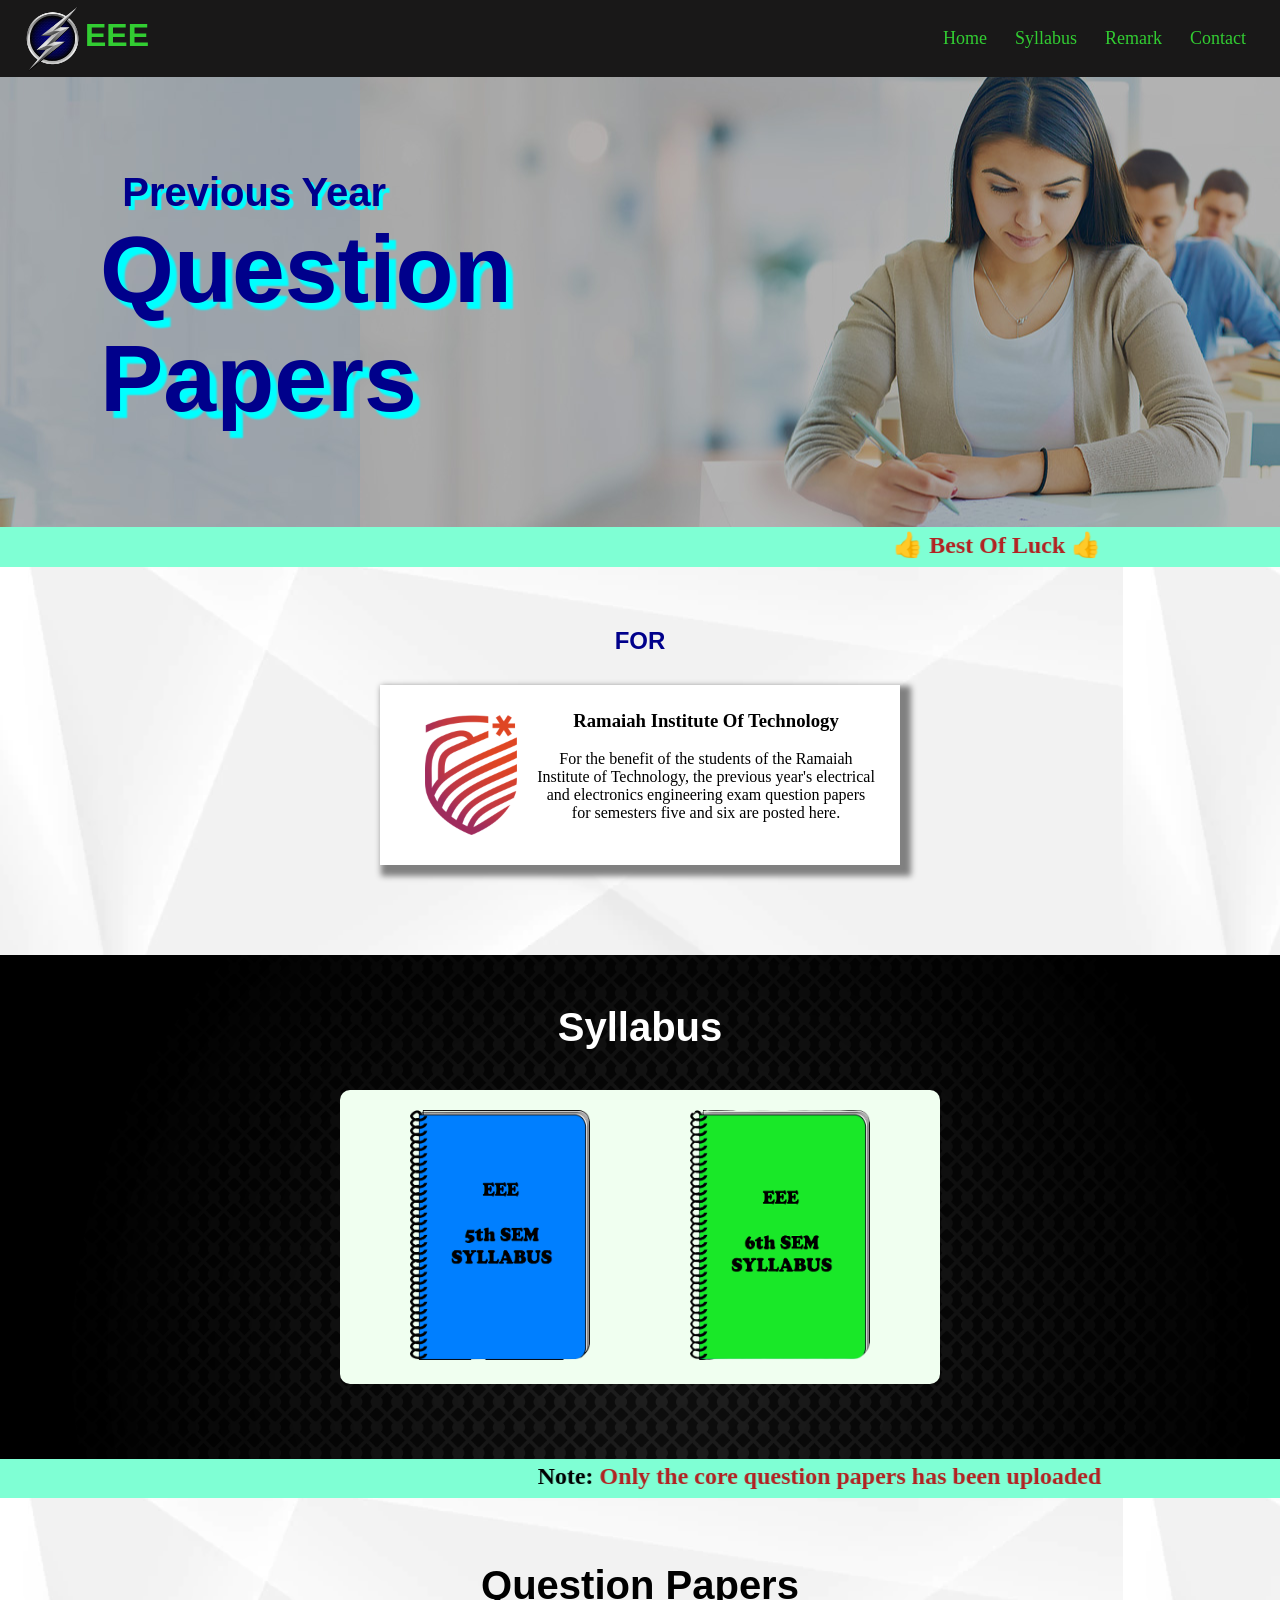
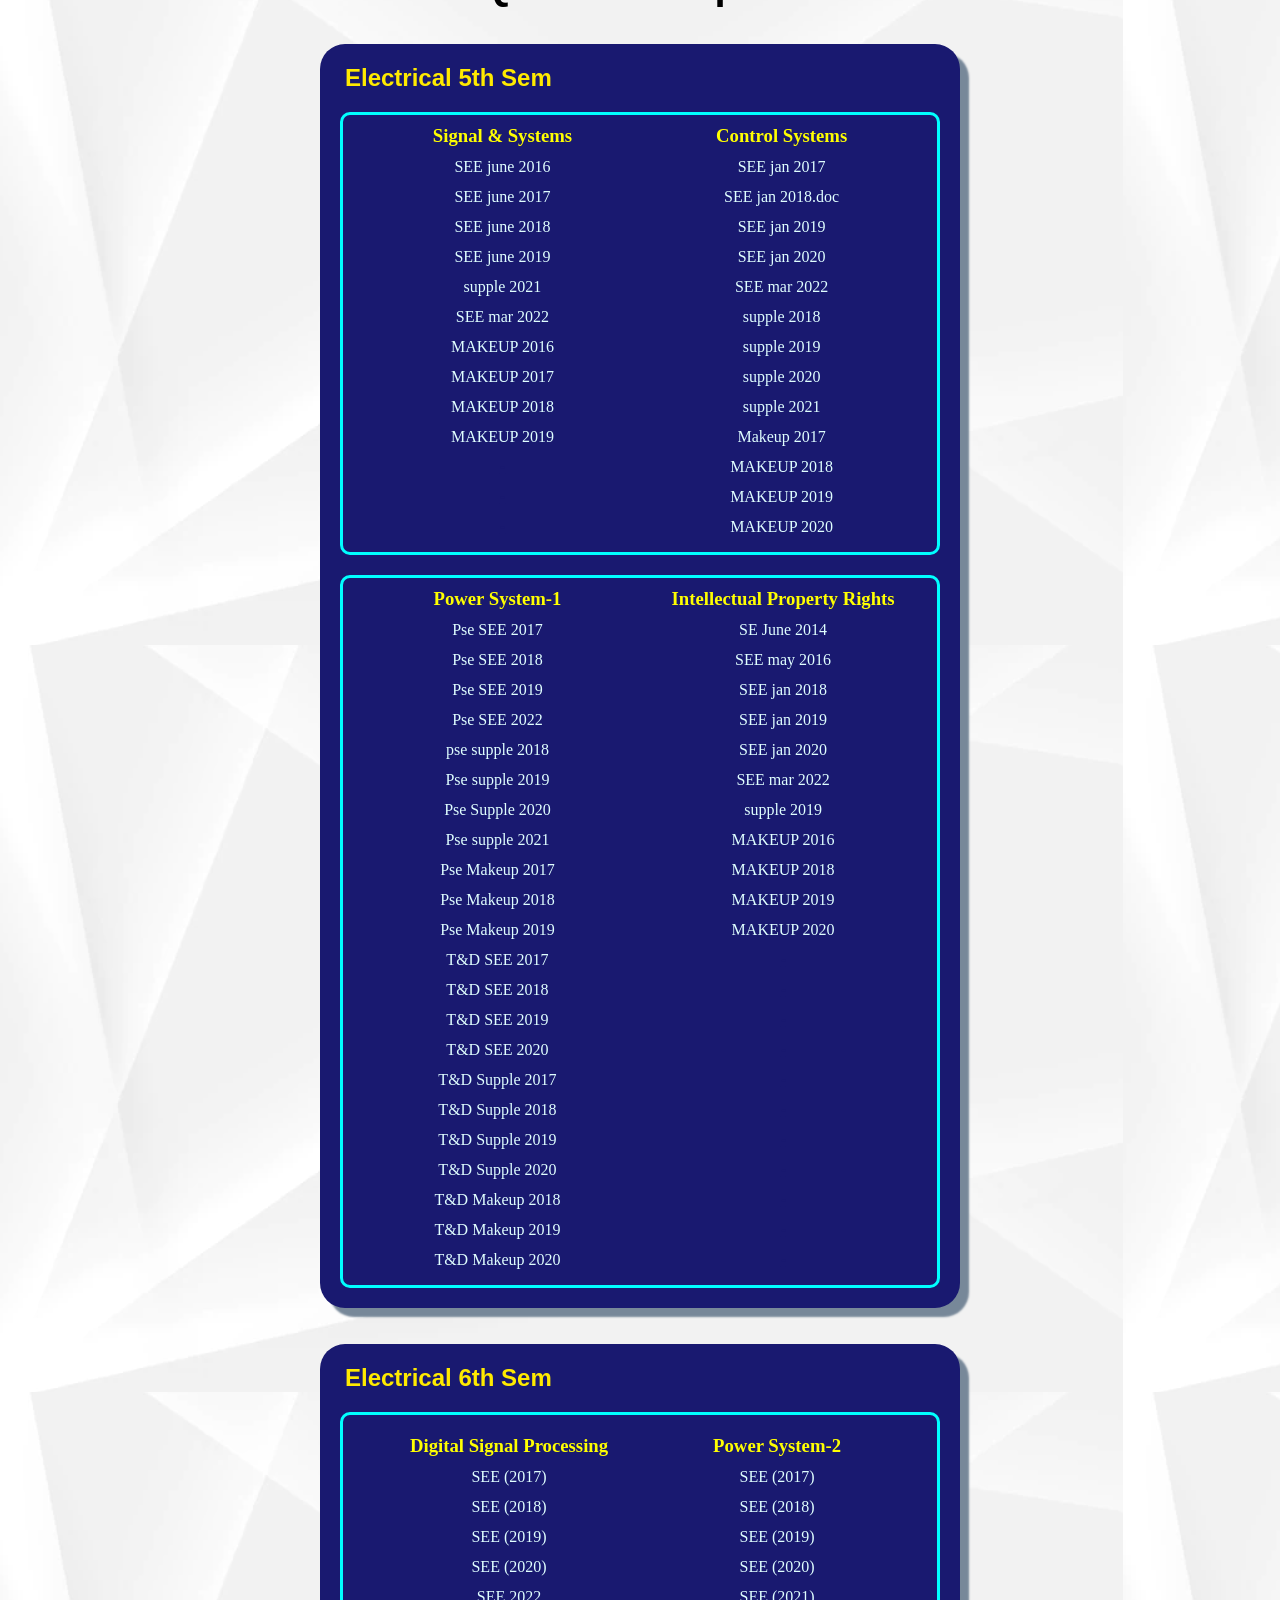
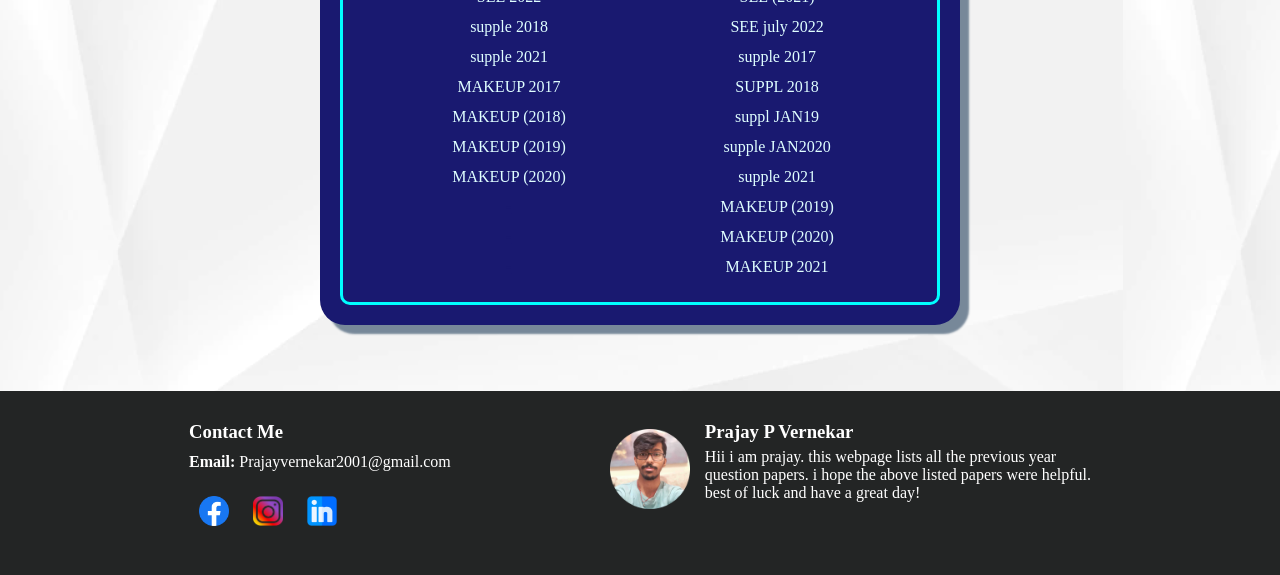
==== index.html @ fcf271e7 "new one" ====
<!DOCTYPE html>
<html lang="en">
<head>
    <meta charset="UTF-8">
    <meta http-equiv="X-UA-Compatible" content="IE=edge">
    <meta name="viewport" content="width=device-width, initial-scale=1.0">
    <title>Previous Year Question Paper</title>
    <link rel="stylesheet" href="CSS project_1\project_1.css">
    <link rel="stylesheet" media="screen and (max-width: 550px)" href="CSS project_1\phone.css">
    <link rel="shortcut icon" href="project_1(icon).png" type="image/x-icon">
</head>
<body>
    <header id="Home" class="header">
        <div class="logo-name">
            <img src="photos\The_flash_logo.png" alt="web logo" class="logo">
            <h1>EEE</h1>
        </div>

        <div class="navbar">
        <a href="#Home">Home</a>
        <a href="#syllabus">Syllabus</a>
        <a target="_blank" href="remark.html">Remark</a>
        <a href="#contact">Contact</a>
        </div>
    </header>

    <div style="background: url('photos/BG img.jpg'); background-position:360px;" class="top">
        <div class="box">
            <h2>&nbsp;&nbsp;Previous Year</h2>
            <h1>Question Papers</h1>
        </div>

    </div>

    <div class="ani-box">
        <marquee behavior="alternate">
            <h3>👍 Best Of Luck 👍</h3>
        </marquee>
    </div>
    <div style="background: url('photos/cardback.PNG')" class="box-four">
            <h2>FOR</h2>
            <div class="card">
                <img class="ramaiah-logo" src="photos\Ramaiah_Institutions_Logo.png" alt="ramaiah logo">
                <div>
                    <h3>Ramaiah Institute Of Technology</h3><br>
                    <p>For the benefit of the students of the Ramaiah Institute of Technology, the previous year's
                    electrical and electronics engineering exam question papers for semesters five and six are posted here.</p>
                </div>
            </div>
    </div>

    <div style="background: url('photos/6.jpg'); background-size: cover; " class="five-box">
        <h2 id="syllabus">Syllabus</h2>

        <div class="syllabus-block">
            <a href="question papers\5th sem syllabus.pdf"><img class="book" src="photos\book1.png" alt="5th sem syllabus"></a>
            <a href="question papers\6th sem syllabus.pdf"><img class="book" src="photos\book3.png" alt="6th sem syllabus"></a>
        </div>
    </div>
    <div class="ani-box1">
        <marquee behavior="alternate">
            <h3><span>Note:</span> Only the core question papers has been uploaded</h3>
        </marquee>
    </div>

    <div style="background: url('photos/cardback.PNG')" class="six-box">
        <h2>Question Papers</h2>

        <div class="fifth-sem">
            <h3 class="fifthsem-heading">Electrical 5th Sem</h3>
            <div id="SandC" class="signalandcontrol">
                <div class="subject">
                    <h3 class="subname">Signal & Systems</h3>
                    <a class="use" href="question papers\SS\SEE june 2016.doc">SEE june 2016</a>
                    <a class="use" href="question papers\SS\SEE june 2017.doc">SEE june 2017</a>
                    <a class="use" href="question papers\SS\SEE june 2018.doc">SEE june 2018</a>
                    <a class="use" href="question papers\SS\SEE june 2019.doc">SEE june 2019</a>
                    <a class="use" href="question papers\SS\supple oct 2021.doc">supple 2021</a>
                    <a class="use" href="question papers\SS\SEE mar 2022.pdf">SEE mar 2022</a>
                    <a class="use" href="question papers\SS\MAKEUP july 2016.doc">MAKEUP 2016</a>
                    <a class="use" href="question papers\SS\MAKEUP june 2017.doc">MAKEUP 2017</a>
                    <a class="use" href="question papers\SS\MAKEUP june 2018.doc">MAKEUP 2018</a>
                    <a class="use" href="question papers\SS\MAKEUP july 2019.doc">MAKEUP 2019</a>
                    <a class="waste" href="#">-</a>
                    <a class="waste" href="#">-</a>
                    <a class="waste" href="#">-</a>

                </div>
                <div class="subject">
                    <h3 class="subname">Control Systems</h3>
                    <a class="use" href="question papers\CONTROL SYM\SEE jan 2017.doc">SEE jan 2017</a>
                    <a class="use" href="question papers\CONTROL SYM\SEE jan 2018.doc">SEE jan 2018.doc</a>
                    <a class="use" href="question papers\CONTROL SYM\SEE jan 2019.doc">SEE jan 2019</a>
                    <a class="use" href="question papers\CONTROL SYM\SEE jan 2020.doc">SEE jan 2020</a>
                    <a class="use" href="question papers\CONTROL SYM\SEE mar 2022.pdf">SEE mar 2022</a>
                    <a class="use" href="question papers\CONTROL SYM\supple aug 2018.doc">supple 2018</a>
                    <a class="use" href="question papers\CONTROL SYM\supple aug 2019.doc">supple 2019</a>
                    <a class="use" href="question papers\CONTROL SYM\supple oct 2020.doc">supple 2020</a>
                    <a class="use" href="question papers\CONTROL SYM\supple oct 2021.doc">supple 2021</a>
                    <a class="use" href="question papers\CONTROL SYM\MAKEUP mar 2017.doc">Makeup 2017</a>
                    <a class="use" href="question papers\CONTROL SYM\MAKEUP feb 2018.doc">MAKEUP 2018</a>
                    <a class="use" href="question papers\CONTROL SYM\MAKEUP feb 2019.doc">MAKEUP 2019</a>
                    <a class="use" href="question papers\CONTROL SYM\MAKEUP feb 2020.doc">MAKEUP 2020</a>

                </div>
            </div>

            <div class="powerandipr">
                <div class="subject1">
                    <h3 class="subname">Power System-1</h3>
                    <a class="use" href="question papers\POWER SYSTEM\Pse SEE 2017.doc">Pse SEE 2017</a>
                    <a class="use" href="question papers\POWER SYSTEM\Pse SEE 2018.doc">Pse SEE 2018</a>
                    <a class="use" href="question papers\POWER SYSTEM\Pse SEE 2019.doc">Pse SEE 2019</a>
                    <a class="use" href="question papers\POWER SYSTEM\SEE mar 2022.pdf">Pse SEE 2022</a>
                    <a class="use" href="question papers\POWER SYSTEM\pse supple 2018.doc">pse supple 2018</a>
                    <a class="use" href="question papers\POWER SYSTEM\Pse supple 2019.doc">Pse supple 2019</a>
                    <a class="use" href="question papers\POWER SYSTEM\Pse Supple 2020.doc">Pse Supple 2020</a>
                    <a class="use" href="question papers\POWER SYSTEM\Pse supple 2021.doc">Pse supple 2021</a>
                    <a class="use" href="question papers\POWER SYSTEM\Pse MAKEUP 2017.doc">Pse Makeup 2017</a>
                    <a class="use" href="question papers\POWER SYSTEM\Pse MAKEUP 2018.doc">Pse Makeup 2018</a>
                    <a class="use" href="question papers\POWER SYSTEM\Pse MAKEUP 2019.doc">Pse Makeup 2019</a>
                    <a class="use" href="question papers\POWER SYSTEM\T&D SEE 2017.doc">T&D SEE 2017</a>
                    <a class="use" href="question papers\POWER SYSTEM\T&D SEE 2018.doc">T&D SEE 2018</a>
                    <a class="use" href="question papers\POWER SYSTEM\T&D SEE 2019.doc">T&D SEE 2019</a>
                    <a class="use" href="question papers\POWER SYSTEM\T&D SEE 2020.doc">T&D SEE 2020</a>
                    <a class="use" href="question papers\POWER SYSTEM\T&D Supple 2017.doc">T&D Supple 2017</a>
                    <a class="use" href="question papers\POWER SYSTEM\T&D Supple 2018.doc">T&D Supple 2018</a>
                    <a class="use" href="question papers\POWER SYSTEM\T&D Supple 2019.doc">T&D Supple 2019</a>
                    <a class="use" href="question papers\POWER SYSTEM\T&D Supple 2020.doc">T&D Supple 2020</a>
                    <a class="use" href="question papers\POWER SYSTEM\T&D MAKEUP 2018.doc">T&D Makeup 2018</a>
                    <a class="use" href="question papers\POWER SYSTEM\T&D MAKEUP 2019.doc">T&D Makeup 2019</a>
                    <a class="use" href="question papers\POWER SYSTEM\T&D MAKEUP 2020.doc">T&D Makeup 2020</a>
                </div>
                <div class="subject2">
                    <h3 class="subname">Intellectual Property Rights</h3>
                    <a class="use" href="question papers\IPR\SE June 2014.pdf">SE June 2014</a>
                    <a class="use" href="question papers\IPR\SEE may 2016.doc">SEE may 2016</a>
                    <a class="use" href="question papers\IPR\SEE jan 2018.doc">SEE jan 2018</a>
                    <a class="use" href="question papers\IPR\SEE jan 2019.doc">SEE jan 2019</a>
                    <a class="use" href="question papers\IPR\SEE jan 2020.doc">SEE jan 2020</a>
                    <a class="use" href="question papers\IPR\SEE mar 2022.pdf">SEE mar 2022</a>
                    <a class="use" href="question papers\IPR\supple july 2019.doc">supple 2019</a>
                    <a class="use" href="question papers\IPR\MAKEUP jun 2016.doc">MAKEUP 2016</a>
                    <a class="use" href="question papers\IPR\MAKEUP feb 2018.doc">MAKEUP 2018</a>
                    <a class="use" href="question papers\IPR\MAKEUP feb 2019.doc">MAKEUP 2019</a>
                    <a class="use" href="question papers\IPR\MAKEUP feb 2020.doc">MAKEUP 2020</a>
                    <a class="waste" href="">-</a>
                    <a class="waste" href="">-</a>
                    <a class="waste" href="">-</a>
                    <a class="waste" href="">-</a>
                    <a class="waste" href="">-</a>
                    <a class="waste" href="">-</a>
                    <a class="waste" href="">-</a>
                    <a class="waste" href="">-</a>
                    <a class="waste" href="">-</a>
                    <a class="waste" href="">-</a>
                    <a class="waste" href="">-</a>
                </div>
            </div>

        </div>

        <div class="sixth-sem">
            <h3 class="sixthsem-heading">Electrical 6th Sem</h3>
            <div class="dspandpse">
                <div class="subject4">
                    <h3 class="subname">Digital Signal Processing</h3>
                    <a class="use" href="question papers\dsp\SEE (2017).doc">SEE (2017)</a>
                    <a class="use" href="question papers\dsp\SEE (2018).doc">SEE (2018)</a>
                    <a class="use" href="question papers\dsp\SEE (2019).doc">SEE (2019)</a>
                    <a class="use" href="question papers\dsp\SEE (2020).doc">SEE (2020)</a>
                    <a class="use" href="question papers\dsp\SEE july 2022.pdf">SEE 2022</a>
                    <a class="use" href="question papers\dsp\SUPLLE 2018.doc">supple 2018</a>
                    <a class="use" href="question papers\dsp\supple 2021.doc">supple 2021</a>
                    <a class="use" href="question papers\dsp\MAKEUP 2017.doc">MAKEUP 2017</a>
                    <a class="use" href="question papers\dsp\MAKEUP (2018).doc">MAKEUP (2018)</a>
                    <a class="use" href="question papers\dsp\MAKEUP (2019).doc">MAKEUP (2019)</a>
                    <a class="use" href="question papers\dsp\MAKEUP (2020).doc">MAKEUP (2020)</a>
                    <a class="waste" href="">-</a>
                    <a class="waste" href="">-</a>
                    <a class="waste" href="">-</a>


                </div>
                <div class="subject5">
                    <h3 class="subname">Power System-2</h3>
                    <a class="use" href="question papers\pse 2\SEE (2017).doc">SEE (2017)</a>
                    <a class="use" href="question papers\pse 2\SEE (2018).doc">SEE (2018)</a>
                    <a class="use" href="question papers\pse 2\SEE (2019).doc">SEE (2019)</a>
                    <a class="use" href="question papers\pse 2\SEE (2020).doc">SEE (2020)</a>
                    <a class="use" href="question papers\pse 2\SEE (2021).doc">SEE (2021)</a>
                    <a class="use" href="question papers\pse 2\SEE july 2022.pdf">SEE july 2022</a>
                    <a class="use" href="question papers\pse 2\supple 2017.doc">supple 2017</a>
                    <a class="use" href="question papers\pse 2\SUPPL 2018.doc">SUPPL 2018</a>
                    <a class="use" href="question papers\pse 2\suppl JAN19.doc">suppl JAN19</a>
                    <a class="use" href="question papers\pse 2\supple  JAN2020.doc">supple JAN2020</a>
                    <a class="use" href="question papers\pse 2\supple 2021.doc">supple 2021</a>
                    <a class="use" href="question papers\pse 2\MAKEUP (2019).doc">MAKEUP (2019)</a>
                    <a class="use" href="question papers\pse 2\MAKEUP (2020).doc">MAKEUP (2020)</a>
                    <a class="use" href="question papers\pse 2\MAKEUP 2021.doc">MAKEUP 2021</a>
                </div>
            </div>

        </div>
    </div>
    <footer class="footer">

        <div class="contactblock">
            <h3 id="contact">Contact Me</h3>
            <p><strong>Email:</strong> Prajayvernekar2001@gmail.com</p>
            <p>
                <a target="_blank" href="https://www.facebook.com/prajay.vernekar.73"><img class="logo1" src="photos\facebook-logo-2019.png" alt="facebook"></a>
                <a target="_blank" href="https://www.instagram.com/prajay_2001/"><img class="logo1" src="photos\instagram_logo.png" alt="instagram"></a>
                <a target="_blank" href="https://www.linkedin.com/in/prajay-vernekar-a42255227/"><img class="logo1" src="photos\Linkedin logo.png" alt="Linkedin"></a>
            </p>
        </div>

        <div class="bioblock">
            <div id="bio1" class="bio">
                <img id="prajayimg" src="photos\prajay_img_1.png" alt="prajay's image">
                <div id="small-small">
                    <h3 id="name">Prajay P Vernekar</h3>
                    <p>Hii i am prajay. this webpage lists all the previous year <br> question papers.
                        i hope the above listed papers were helpful. <br> best of luck and have a great day!</p>
                </div>
                
            </div>
        </div>
    </footer>
</body>
</html>
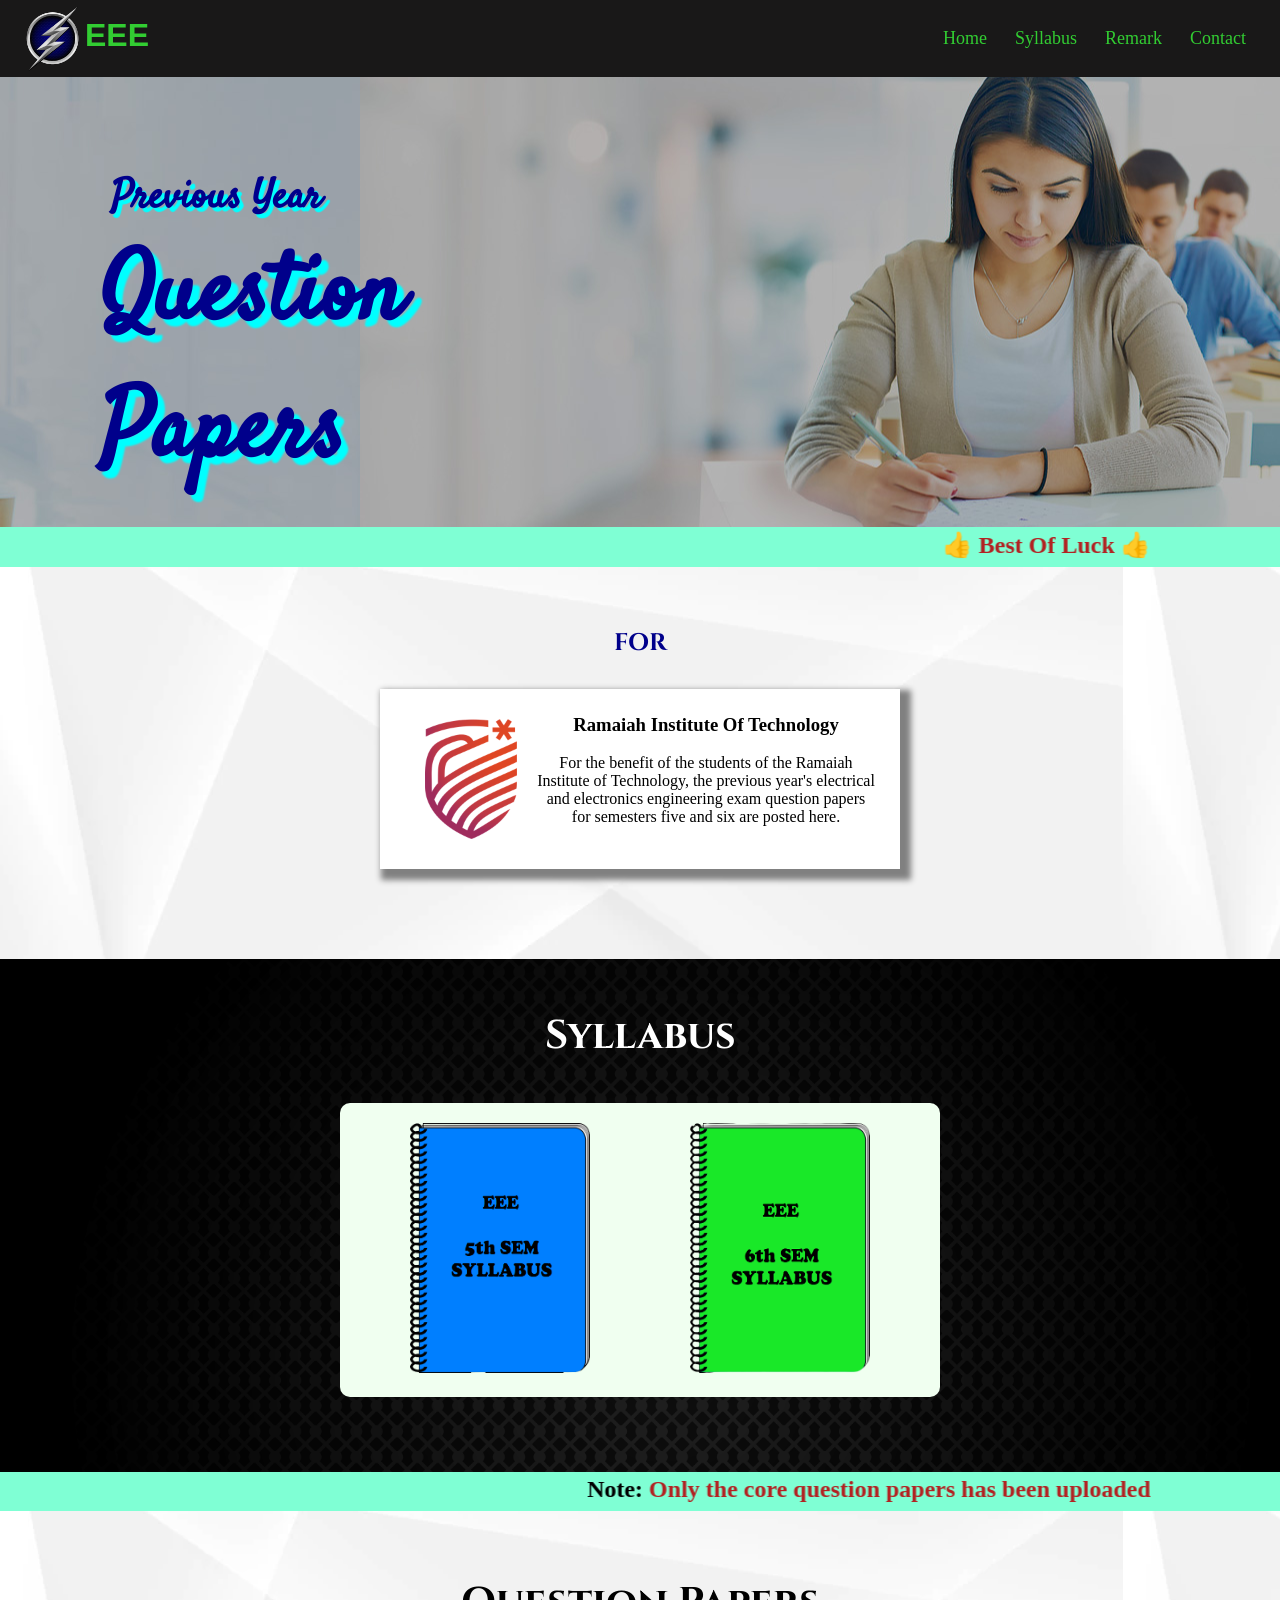
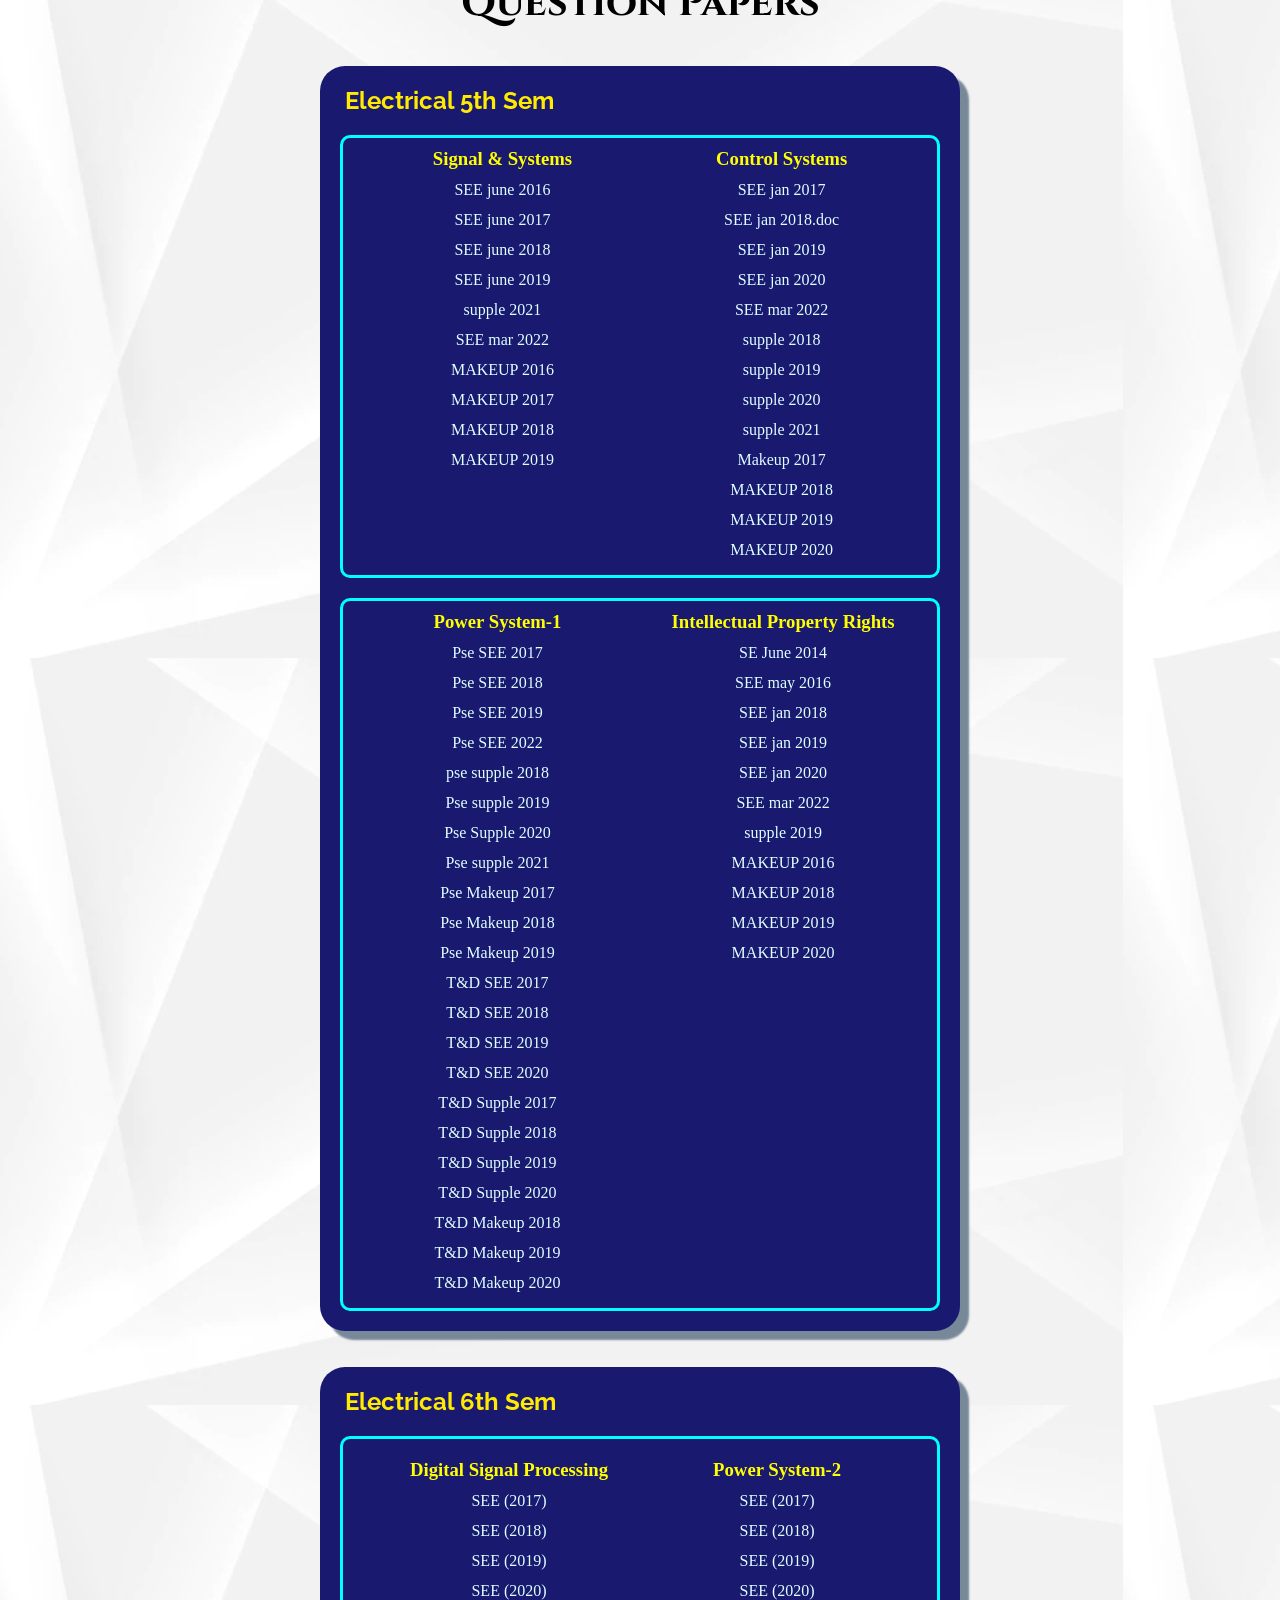
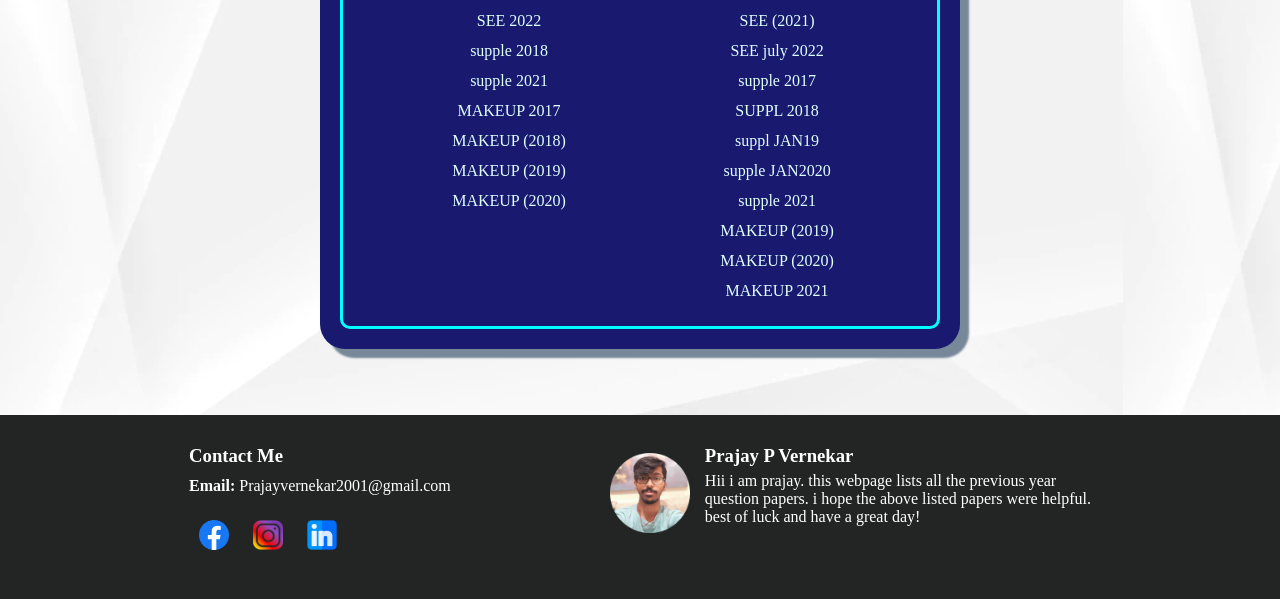
==== commit 92c307c7: "done" ====
--- a/index.html
+++ b/index.html
@@ -6,8 +6,9 @@
     <meta name="viewport" content="width=device-width, initial-scale=1.0">
     <title>Previous Year Question Paper</title>
     <link rel="stylesheet" href="CSS project_1\project_1.css">
-    <link rel="stylesheet" media="screen and (max-width: 550px)" href="CSS project_1\phone.css">
+    <link rel="stylesheet" media="screen and (max-width: 695px)" href="CSS project_1\phone.css">
     <link rel="shortcut icon" href="project_1(icon).png" type="image/x-icon">
+    <link href="https://fonts.googleapis.com/css2?family=Cinzel&family=Raleway:wght@300&family=Satisfy&display=swap" rel="stylesheet">
 </head>
 <body>
     <header id="Home" class="header">
@@ -26,7 +27,7 @@
 
     <div style="background: url('photos/BG img.jpg'); background-position:360px;" class="top">
         <div class="box">
-            <h2>&nbsp;&nbsp;Previous Year</h2>
+            <h2>&nbsp;Previous Year</h2>
             <h1>Question Papers</h1>
         </div>
 
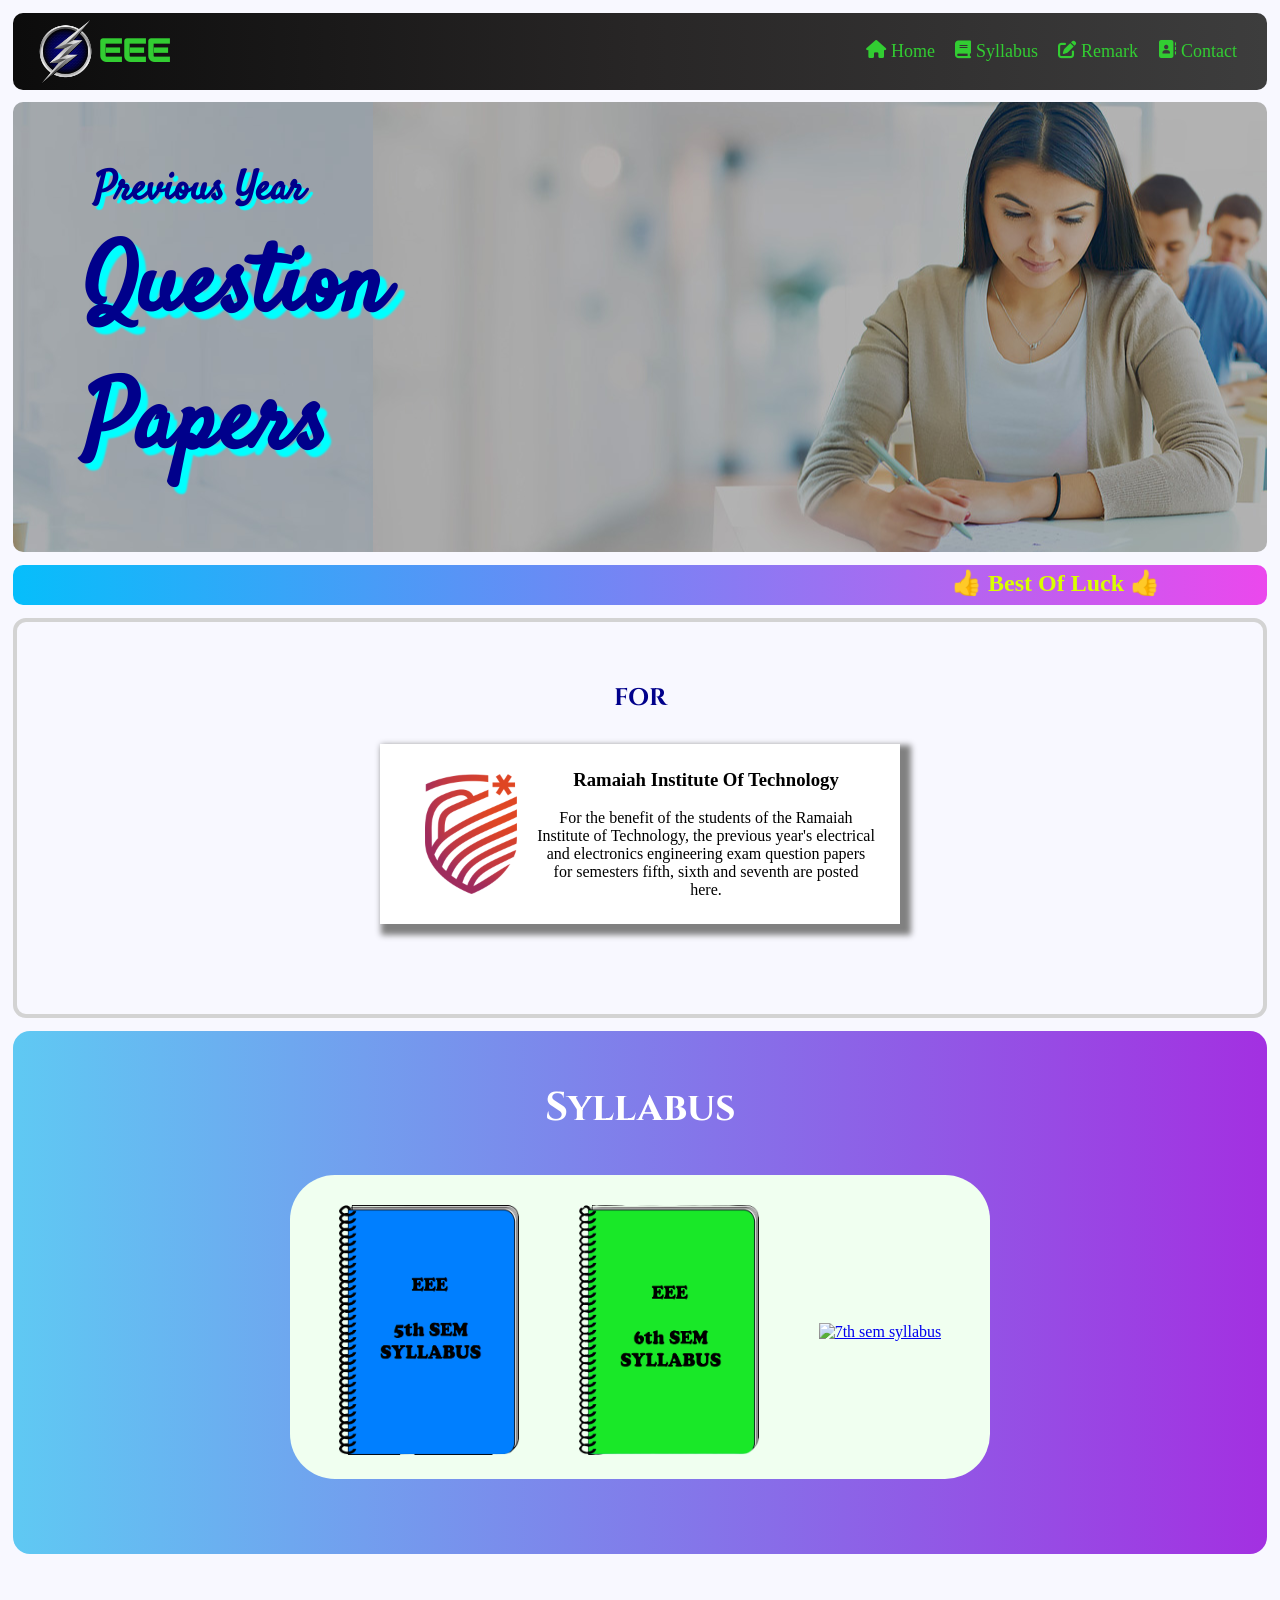
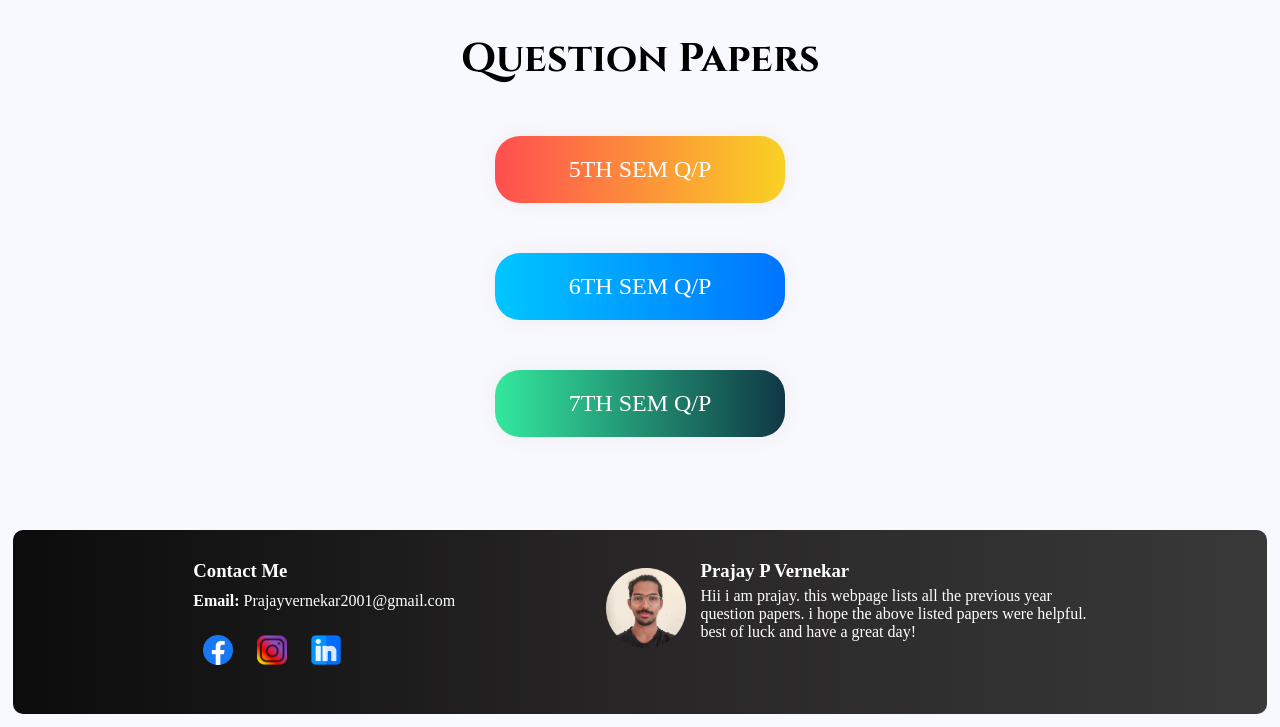
==== commit a2b8eb6f: "Update index.html" ====
--- a/index.html
+++ b/index.html
@@ -8,29 +8,43 @@
     <link rel="stylesheet" href="CSS project_1\project_1.css">
     <link rel="stylesheet" media="screen and (max-width: 695px)" href="CSS project_1\phone.css">
     <link rel="shortcut icon" href="project_1(icon).png" type="image/x-icon">
+    <link rel="stylesheet" href="https://cdnjs.cloudflare.com/ajax/libs/font-awesome/6.2.0/css/all.min.css" integrity="sha512-xh6O/CkQoPOWDdYTDqeRdPCVd1SpvCA9XXcUnZS2FmJNp1coAFzvtCN9BmamE+4aHK8yyUHUSCcJHgXloTyT2A==" crossorigin="anonymous" referrerpolicy="no-referrer" />
     <link href="https://fonts.googleapis.com/css2?family=Cinzel&family=Raleway:wght@300&family=Satisfy&display=swap" rel="stylesheet">
+    <link href="https://fonts.googleapis.com/css2?family=Audiowide&display=swap" rel="stylesheet">
 </head>
 <body>
-    <header id="Home" class="header">
-        <div class="logo-name">
+    <div class="header1">
+       <header id="Home" class="header">
+         <div class="logo-name">
             <img src="photos\The_flash_logo.png" alt="web logo" class="logo">
             <h1>EEE</h1>
-        </div>
-
-        <div class="navbar">
-        <a href="#Home">Home</a>
-        <a href="#syllabus">Syllabus</a>
-        <a target="_blank" href="remark.html">Remark</a>
-        <a href="#contact">Contact</a>
-        </div>
-    </header>
+         </div>
+
+         <div class="menu">
+           <b>☰</b>
+         </div>
+
+         <div class="navbar">
+          <a href="#Home"> <i class="fa-solid fa-house"></i> Home</a>
+          <a href="#syllabus"> <i class="fa-solid fa-book"></i> Syllabus</a>
+          <a target="_blank" href="remark.html"><i class="fa-solid fa-pen-to-square"></i> Remark</a>
+          <a href="#contact"><i class="fa-solid fa-address-book"></i> Contact</a>
+         </div>
+       </header>
+
+        <div id="dropdown" class="dropdown hide">
+            <a href="#Home"> <i class="fa-solid fa-house"></i> Home</a>
+            <a href="#syllabus"> <i class="fa-solid fa-book"></i> Syllabus</a>
+            <a target="_blank" href="remark.html"><i class="fa-solid fa-pen-to-square"></i> Remark</a>
+            <a href="#contact"><i class="fa-solid fa-address-book"></i> Contact</a>
+        </div>
+    </div>
 
     <div style="background: url('photos/BG img.jpg'); background-position:360px;" class="top">
         <div class="box">
             <h2>&nbsp;Previous Year</h2>
             <h1>Question Papers</h1>
         </div>
-
     </div>
 
     <div class="ani-box">
@@ -38,36 +52,37 @@
             <h3>👍 Best Of Luck 👍</h3>
         </marquee>
     </div>
-    <div style="background: url('photos/cardback.PNG')" class="box-four">
+    <div style="background: url('https://img.freepik.com/free-vector/white-abstract-wallpaper_23-2148830026.jpg?w=2000')" class="box-four">
             <h2>FOR</h2>
             <div class="card">
                 <img class="ramaiah-logo" src="photos\Ramaiah_Institutions_Logo.png" alt="ramaiah logo">
                 <div>
                     <h3>Ramaiah Institute Of Technology</h3><br>
                     <p>For the benefit of the students of the Ramaiah Institute of Technology, the previous year's
-                    electrical and electronics engineering exam question papers for semesters five and six are posted here.</p>
-                </div>
-            </div>
-    </div>
-
-    <div style="background: url('photos/6.jpg'); background-size: cover; " class="five-box">
+                       electrical and electronics engineering exam question papers for semesters fifth, sixth and seventh are posted here.</p>
+                </div>
+            </div>
+    </div>
+
+    <div  class="five-box">
         <h2 id="syllabus">Syllabus</h2>
 
         <div class="syllabus-block">
             <a href="question papers\5th sem syllabus.pdf"><img class="book" src="photos\book1.png" alt="5th sem syllabus"></a>
             <a href="question papers\6th sem syllabus.pdf"><img class="book" src="photos\book3.png" alt="6th sem syllabus"></a>
-        </div>
-    </div>
-    <div class="ani-box1">
-        <marquee behavior="alternate">
-            <h3><span>Note:</span> Only the core question papers has been uploaded</h3>
-        </marquee>
-    </div>
-
-    <div style="background: url('photos/cardback.PNG')" class="six-box">
+            <a href="question papers\7th sem syllabus.pdf"><img class="book" src="photos\book 4.png" alt="7th sem syllabus"></a>
+        </div>
+    </div>
+    
+
+    <div style="background: url('https://media.istockphoto.com/vectors/faded-gray-or-white-grey-coloured-grunge-textured-horizontal-vector-vector-id1367786603?b=1&k=20&m=1367786603&s=170667a&w=0&h=tYJaDx_Y_gT_Tf35gf3Ped9LgO4_iHMWuILoeoW0rMs=')" class="six-box">
         <h2>Question Papers</h2>
 
-        <div class="fifth-sem">
+        <div class="button1">
+            5th sem Q/P
+        </div>
+
+        <div class="fifth-sem work">
             <h3 class="fifthsem-heading">Electrical 5th Sem</h3>
             <div id="SandC" class="signalandcontrol">
                 <div class="subject">
@@ -82,10 +97,9 @@
                     <a class="use" href="question papers\SS\MAKEUP june 2017.doc">MAKEUP 2017</a>
                     <a class="use" href="question papers\SS\MAKEUP june 2018.doc">MAKEUP 2018</a>
                     <a class="use" href="question papers\SS\MAKEUP july 2019.doc">MAKEUP 2019</a>
-                    <a class="waste" href="#">-</a>
-                    <a class="waste" href="#">-</a>
-                    <a class="waste" href="#">-</a>
-
+                    <p class="waste" >.</p>
+                    <p class="waste" >.</p>
+                    <p class="waste" >.</p>
                 </div>
                 <div class="subject">
                     <h3 class="subname">Control Systems</h3>
@@ -145,23 +159,27 @@
                     <a class="use" href="question papers\IPR\MAKEUP feb 2018.doc">MAKEUP 2018</a>
                     <a class="use" href="question papers\IPR\MAKEUP feb 2019.doc">MAKEUP 2019</a>
                     <a class="use" href="question papers\IPR\MAKEUP feb 2020.doc">MAKEUP 2020</a>
-                    <a class="waste" href="">-</a>
-                    <a class="waste" href="">-</a>
-                    <a class="waste" href="">-</a>
-                    <a class="waste" href="">-</a>
-                    <a class="waste" href="">-</a>
-                    <a class="waste" href="">-</a>
-                    <a class="waste" href="">-</a>
-                    <a class="waste" href="">-</a>
-                    <a class="waste" href="">-</a>
-                    <a class="waste" href="">-</a>
-                    <a class="waste" href="">-</a>
-                </div>
-            </div>
-
-        </div>
-
-        <div class="sixth-sem">
+                    <p class="waste1" >.</p>
+                    <p class="waste1" >.</p>
+                    <p class="waste1" >.</p>
+                    <p class="waste1" >.</p>
+                    <p class="waste1" >.</p>
+                    <p class="waste1" >.</p>
+                    <p class="waste1" >.</p>
+                    <p class="waste1" >.</p>
+                    <p class="waste1" >.</p>
+                    <p class="waste1" >.</p>
+                    <p class="waste1" >.</p>
+                </div>
+            </div>
+
+        </div>
+
+        <div class="button2">
+            6th sem Q/P
+        </div>
+
+        <div class="sixth-sem work1">
             <h3 class="sixthsem-heading">Electrical 6th Sem</h3>
             <div class="dspandpse">
                 <div class="subject4">
@@ -177,9 +195,9 @@
                     <a class="use" href="question papers\dsp\MAKEUP (2018).doc">MAKEUP (2018)</a>
                     <a class="use" href="question papers\dsp\MAKEUP (2019).doc">MAKEUP (2019)</a>
                     <a class="use" href="question papers\dsp\MAKEUP (2020).doc">MAKEUP (2020)</a>
-                    <a class="waste" href="">-</a>
-                    <a class="waste" href="">-</a>
-                    <a class="waste" href="">-</a>
+                    <p class="waste" >.</p>
+                    <p class="waste" >.</p>
+                    <p class="waste" >.</p>
 
 
                 </div>
@@ -203,6 +221,165 @@
             </div>
 
         </div>
+
+        <div class="button3">
+            7th sem Q/P
+        </div>
+
+        <div class="seventh-sem work2">
+            <h3 class="seventhsem-heading">Electrical 7th Sem</h3>
+            <div class="SWgearandHV">
+                <div class="subject6">
+                    <h3 class="subname">Switchgear & Protection</h3>
+                    <a class="use" href="question papers\switch gear\2017 SEE.doc">SEE (2017)</a>
+                    <a class="use" href="question papers\switch gear\SEE 2018.doc">SEE (2018)</a>
+                    <a class="use" href="question papers\switch gear\SEE 2019.doc">SEE (2019)</a>
+                    <a class="use" href="question papers\switch gear\SEE 2020.doc">SEE (2020)</a>
+                    <a class="use" href="question papers\switch gear\SEE 2021.doc">SEE (2021)</a>
+                    <a class="use" href="question papers\switch gear\SEE 2022.doc">SEE (2022)</a>
+                    <a class="use" href="question papers\switch gear\suppl 2018.doc">suppl 2018</a>
+                    <a class="use" href="question papers\switch gear\suppl 2019.doc">suppl 2019</a>
+                    <a class="use" href="question papers\switch gear\suppl 2020.doc">suppl 2020</a>
+                    <a class="use" href="question papers\switch gear\suppl 2021.doc">suppl 2021</a>
+                    <a class="use" href="question papers\switch gear\MAKEUP 2019.doc">Makeup 2019</a>
+                    <a class="use" href="question papers\switch gear\MAKEUP 2020.doc">Makeup 2020</a>
+                    <a class="use" href="question papers\switch gear\MAKEUP 2021.doc">Makeup 2021</a>
+                    <p class="waste" >.</p>
+                    <p class="waste" >.</p>
+                    <p class="waste" >.</p>
+                    <p class="waste" >.</p>
+
+
+                </div>
+                <div class="subject6">
+                    <h3 class="subname">High Voltage engineering</h3>
+                    <a class="use" href="question papers\high voltage\2016 SEE.doc">SEE (2016)</a>
+                    <a class="use" href="question papers\high voltage\SEE 2017.doc">SEE (2017)</a>
+                    <a class="use" href="question papers\high voltage\SEE 2019 ee43.doc">SEE (2019) ee43</a>
+                    <a class="use" href="question papers\high voltage\SEE 2019 ee73.doc">SEE (2019) ee73</a>
+                    <a class="use" href="question papers\high voltage\SEE 2020.doc">SEE (2020)</a>
+                    <a class="use" href="question papers\high voltage\SEE 2021.doc">SEE 2021</a>
+                    <a class="use" href="question papers\high voltage\SEE 2022.doc">SEE 2022</a>
+                    <a class="use" href="question papers\high voltage\supple 2017.doc">suppl 2017</a>
+                    <a class="use" href="question papers\high voltage\suppl 2018.doc">suppl 2018</a>
+                    <a class="use" href="question papers\high voltage\supple 2019.doc">supple 2019</a>
+                    <a class="use" href="question papers\high voltage\suppl 2020.doc">supple 2020</a>
+                    <a class="use" href="question papers\high voltage\suppl 2021.doc">suppl 2021</a>
+                    <a class="use" href="question papers\high voltage\2016 makeup.doc">MAKEUP 2016</a>
+                    <a class="use" href="question papers\high voltage\MAKEUP 2017.doc">MAKEUP 2017</a>
+                    <a class="use" href="question papers\high voltage\MAKEUP 2019.doc">MAKEUP 2019</a>
+                    <a class="use" href="question papers\high voltage\MAKEUP 2020.doc">MAKEUP 2020</a>
+                    <a class="use" href="question papers\high voltage\MAKEUP 2021.doc">MAKEUP 2021</a>
+                </div>
+            </div>
+            <div class="drivesandDIP">
+                <div class="subject7">
+                    <h3 class="subname">Electric Drives</h3>
+                    <a class="use" href="question papers\drives\Electrical Drives-EE706-SE JAN 2016.PDF">SEE (2016)</a>
+                    <a class="use" href="question papers\drives\SEE 2017.doc">SEE (2017)</a>
+                    <a class="use" href="question papers\drives\SEE 2018.doc">SEE (2018)</a>
+                    <a class="use" href="question papers\drives\SEE 2019.doc">SEE (2019)</a>
+                    <a class="use" href="question papers\drives\SEE 2020.doc">SEE 2020</a>
+                    <a class="use" href="question papers\drives\SEE 2021.doc">SEE 2021</a>
+                    <a class="use" href="question papers\drives\SEE 2022 eee11.doc">SEE 2022 eee11</a>
+                    <a class="use" href="question papers\drives\SEE 2022.doc">SEE 2022</a>
+                    <a class="use" href="question papers\drives\supple 2017.doc">supple 2017</a>
+                    <a class="use" href="question papers\drives\supple 2018.doc">supple 2018</a>
+                    <a class="use" href="question papers\drives\supll 2019.doc">supple 2019</a>
+                    <a class="use" href="question papers\drives\suppl 2020.doc">supple 2020</a>
+                    <a class="use" href="question papers\drives\suppl 2021.doc">supple 2021</a>
+                    <a class="use" href="question papers\drives\MAKEUP 2017.doc">MAKEUP 2017</a>
+                    <a class="use" href="question papers\drives\MAKEUP 2018.doc">MAKEUP 2018</a>
+                    <a class="use" href="question papers\drives\MAKEUP 2019.doc">MAKEUP 2019</a>
+                    <a class="use" href="question papers\drives\MAKEUP 2020.doc">MAKEUP 2020</a>
+                    <a class="use" href="question papers\drives\MAKEUP 2021.doc">MAKEUP 2021</a>
+
+
+                </div>
+                <div class="subject7">
+                    <h3 class="subname">Digital Image Processing</h3>
+                    <a class="use" href="question papers\digital image processing\Digital Image Processing-EEPE49-SE JAN 2016.PDF">SEE (2016)</a>
+                    <a class="use" href="question papers\digital image processing\SEE 2017.doc">SEE (2017)</a>
+                    <a class="use" href="question papers\digital image processing\SEE 2018.doc">SEE (2018)</a>
+                    <a class="use" href="question papers\digital image processing\SEE 2019.doc">SEE (2019)</a>
+                    <a class="use" href="question papers\digital image processing\SEE 2020.doc">SEE (2020)</a>
+                    <a class="use" href="question papers\digital image processing\SEE 2021.doc">SEE (2021)</a>
+                    <a class="use" href="question papers\digital image processing\SEE 2022 ee240.doc">SEE 2022 ee240</a>
+                    <a class="use" href="question papers\digital image processing\SEE 2022.doc">SEE (2022)</a>
+                    <a class="use" href="question papers\digital image processing\supple 2017.doc">supple 2017</a>
+                    <a class="use" href="question papers\digital image processing\suppl 2018.doc">supple 2018</a>
+                    <a class="use" href="question papers\digital image processing\suppl 2020.doc">supple 2020</a>
+                    <a class="use" href="question papers\digital image processing\MAKEUP 2017.doc">MAKEUP 2017</a>
+                    <a class="use" href="question papers\digital image processing\MAKEUP 2018.doc">MAKEUP 2018</a>
+                    <a class="use" href="question papers\digital image processing\MAKEUP 2019.doc">MAKEUP 2019</a>
+                    <a class="use" href="question papers\digital image processing\MAKEUP 2020.doc">MAKEUP 2020</a>
+                    <a class="use" href="question papers\digital image processing\MAKEUP 2021.doc">MAKEUP 2021</a>
+                    <p class="waste1" >.</p>
+                    <p class="waste1" >.</p>
+
+                </div>
+            </div>
+            <div class="LPICandEPG">
+                <div class="subject8">
+                    <h3 class="subname">Generation and Reliability</h3>
+                    <a class="use" href="question papers\generation\2016 SEE.doc">SEE (2016)</a>
+                    <a class="use" href="question papers\generation\SEE 2017.doc">SEE (2017)</a>
+                    <a class="use" href="question papers\generation\SEE 2019.doc">SEE (2019)</a>
+                    <a class="use" href="question papers\generation\SEE 2020.doc">SEE (2020)</a>
+                    <a class="use" href="question papers\generation\suppl 2020.doc">supple 2020</a>
+                    <a class="use" href="question papers\generation\2016  makeup.doc">MAKEUP 2016</a>
+                    <a class="use" href="question papers\generation\MAKEUP 2017.doc">MAKEUP 2017</a>
+                    <a class="use" href="question papers\generation\MAKEUP 2019.doc">MAKEUP 2019</a>
+                    <p class="waste" >.</p>
+                    <p class="waste" >.</p>
+                    <p class="waste" >.</p>
+                    <p class="waste" >.</p>
+                    <p class="waste" >.</p>
+                    <p class="waste" >.</p>
+                    <p class="waste" >.</p>
+                    <p class="waste" >.</p>
+                    <p class="waste" >.</p>
+
+                </div>
+                <div class="subject8">
+                    <h3 class="subname">Integrated Circuits</h3>
+                    <a class="use" href="question papers\LPIC\2016 SEE.doc">2016 SEE</a>
+                    <a class="use" href="question papers\LPIC\SEE 2017.doc">2017 SEE</a>
+                    <a class="use" href="question papers\LPIC\SEE 2018.doc">2018 SEE</a>
+                    <a class="use" href="question papers\LPIC\SEE 2019.doc">2019 SEE</a>
+                    <a class="use" href="question papers\LPIC\SEE 2020.doc">2020 SEE</a>
+                    <a class="use" href="question papers\LPIC\SEE 2021.doc">2021 SEE</a>
+                    <a class="use" href="question papers\LPIC\SEE 2022.doc">2022 SEE</a>
+                    <a class="use" href="question papers\LPIC\supple 2017.doc">supple 2017</a>
+                    <a class="use" href="question papers\LPIC\suppl 2018.doc">supple 2018</a>
+                    <a class="use" href="question papers\LPIC\suppl 2019.doc">supple 2019</a>
+                    <a class="use" href="question papers\LPIC\suppl 2020.doc">supple 2020</a>
+                    <a class="use" href="question papers\LPIC\suppl 2021.doc">supple 2021</a>
+                    <a class="use" href="question papers\LPIC\2016 MAKEUP.doc">MAKEUP 2016</a>
+                    <a class="use" href="question papers\LPIC\MAKEUP 2017.doc">MAKEUP 2017</a>
+                    <a class="use" href="question papers\LPIC\MAKEUP 2018.doc">MAKEUP 2018</a>
+                    <a class="use" href="question papers\LPIC\MAKEUP 2019.doc">MAKEUP 2019</a>
+                    <a class="use" href="question papers\LPIC\MAKEUP 2020.doc">MAKEUP 2020</a>
+                </div>
+            </div>
+            <div class="management">
+                <div class="subject9">
+                    <h3 class="subname">Enterprenurship & Management</h3>
+                    <a class="use" href="question papers\management\SEE 2016.doc">SEE 2016</a>
+                    <a class="use" href="question papers\management\SEE 2017.doc">SEE 2017</a>
+                    <a class="use" href="question papers\management\SEE 2018.doc">SEE 2018</a>
+                    <a class="use" href="question papers\management\SEE 2022.doc">SEE 2022</a>
+                    <a class="use" href="question papers\management\supple 2017.doc">supple 2017</a>
+                    <a class="use" href="question papers\management\suppl 2018.doc">supple 2018</a>
+                    <a class="use" href="question papers\management\MAKEUP 2016.doc">MAKEUP 2016</a>
+                    <a class="use" href="question papers\management\MAKEUP 2017.doc">MAKEUP 2017</a>
+                    <a class="use" href="question papers\management\MAKEUP 2018.doc">MAKEUP 2018</a>
+                    
+                </div>
+            </div>
+
+        </div>
+
     </div>
     <footer class="footer">
 
@@ -218,7 +395,7 @@
 
         <div class="bioblock">
             <div id="bio1" class="bio">
-                <img id="prajayimg" src="photos\prajay_img_1.png" alt="prajay's image">
+                <img id="prajayimg" src="photos\prajay smile-modified.png" alt="prajay's image">
                 <div id="small-small">
                     <h3 id="name">Prajay P Vernekar</h3>
                     <p>Hii i am prajay. this webpage lists all the previous year <br> question papers.
@@ -228,5 +405,7 @@
             </div>
         </div>
     </footer>
+
+    <script src="CSS project_1\app.js"></script>
 </body>
 </html>
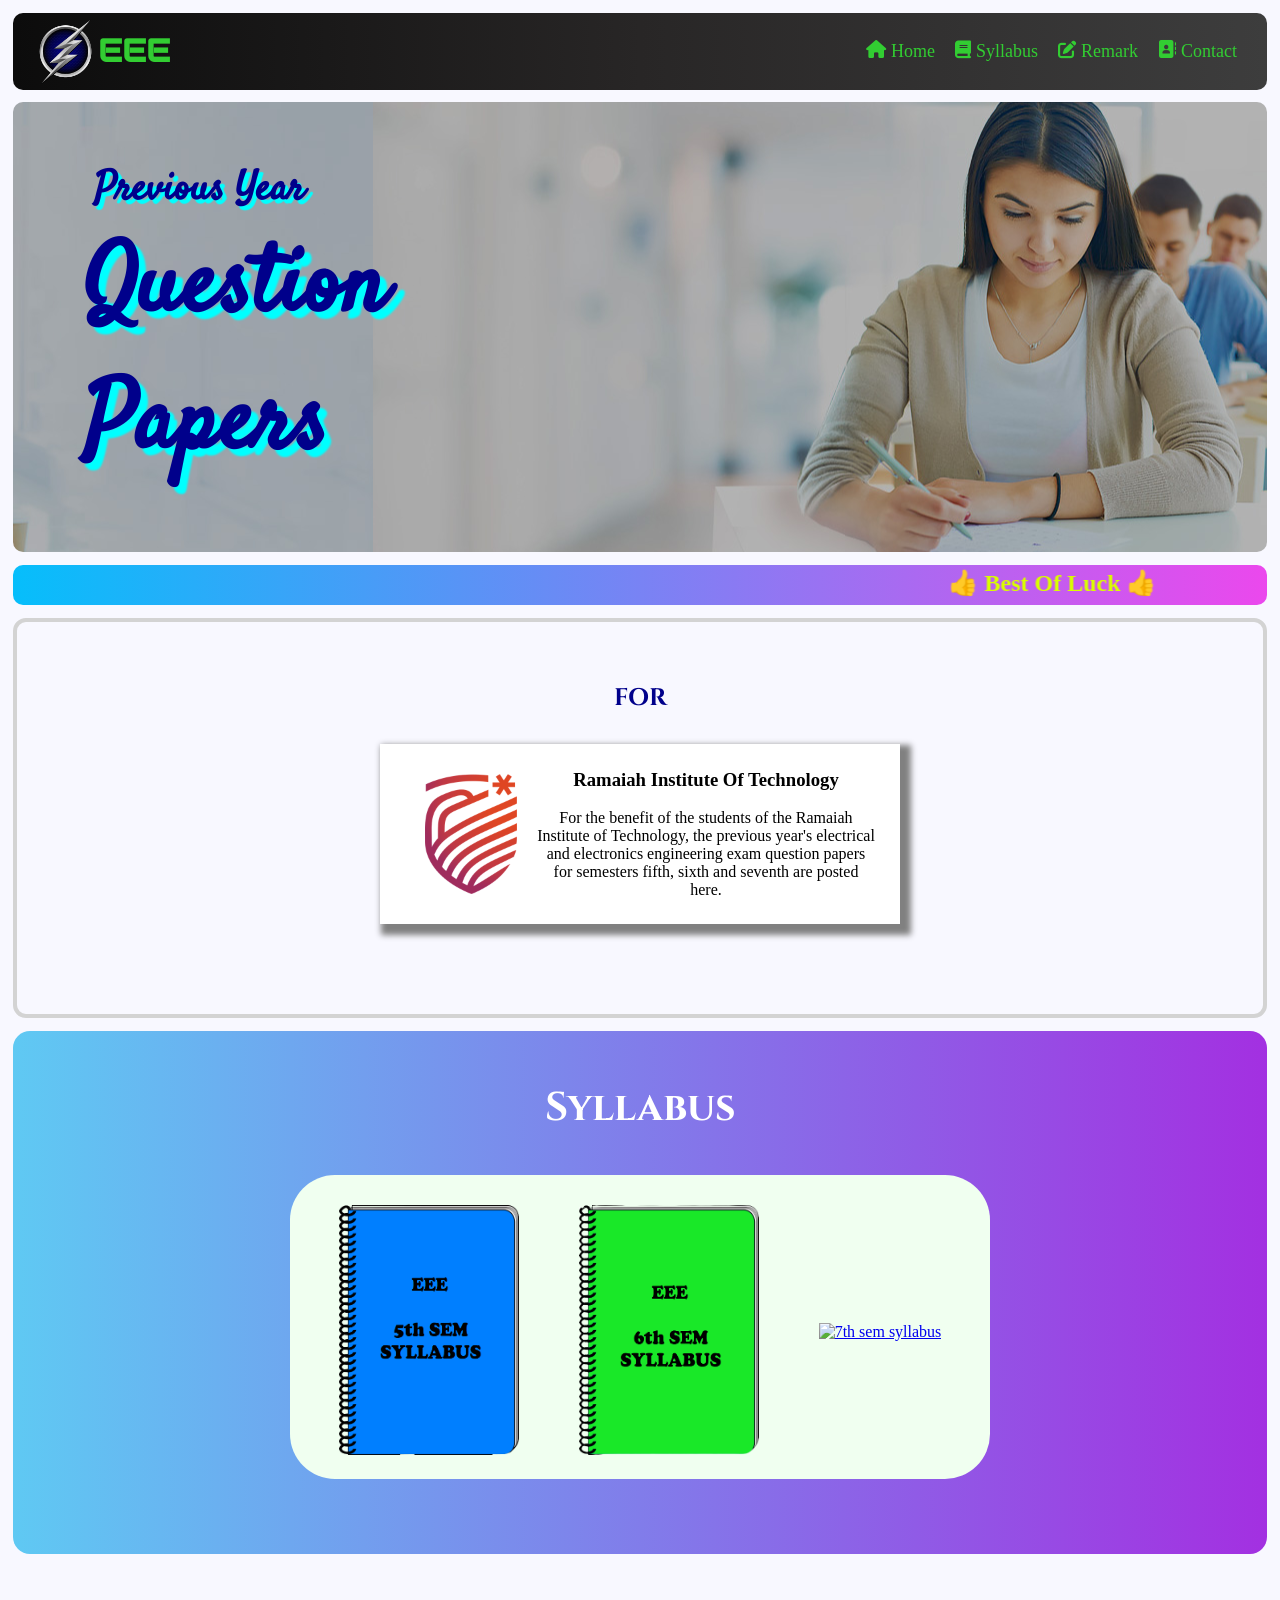
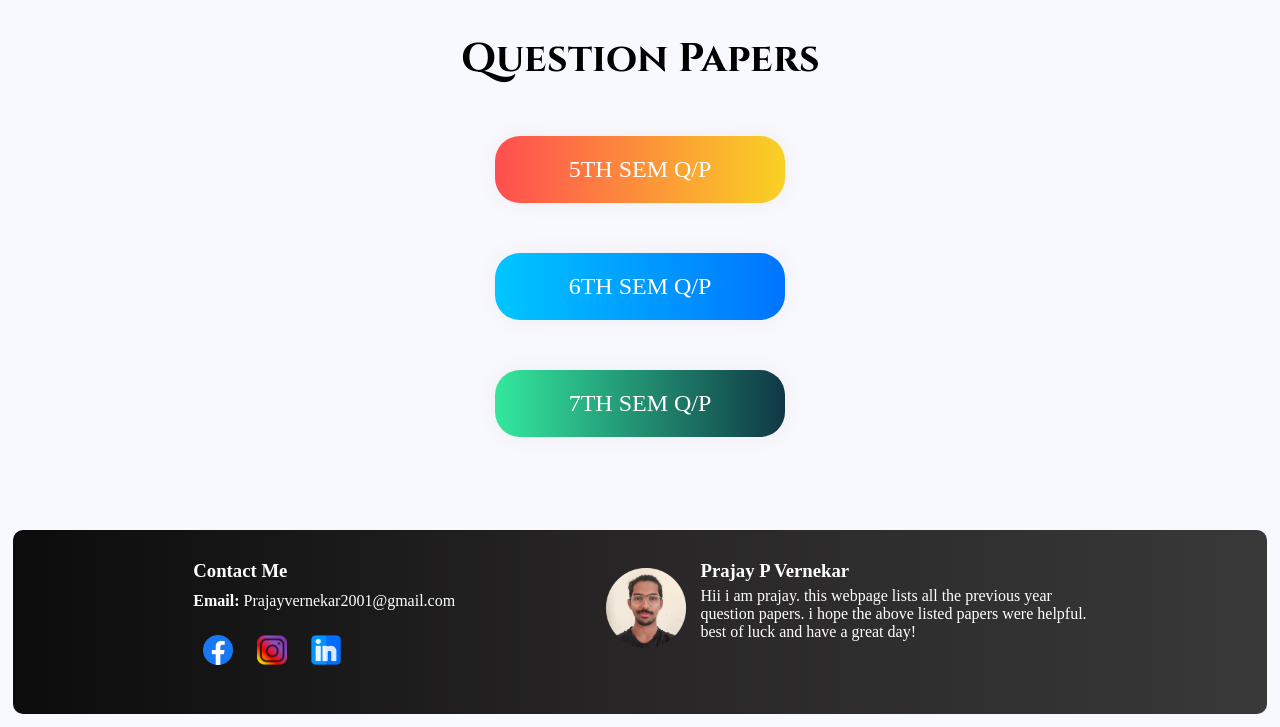
==== commit 1bf0e4f3: "Update index.html" ====
--- a/index.html
+++ b/index.html
@@ -406,6 +406,6 @@
         </div>
     </footer>
 
-    <script src="CSS project_1\app.js"></script>
+    <script src="CSS project_1/app.js"></script>
 </body>
 </html>
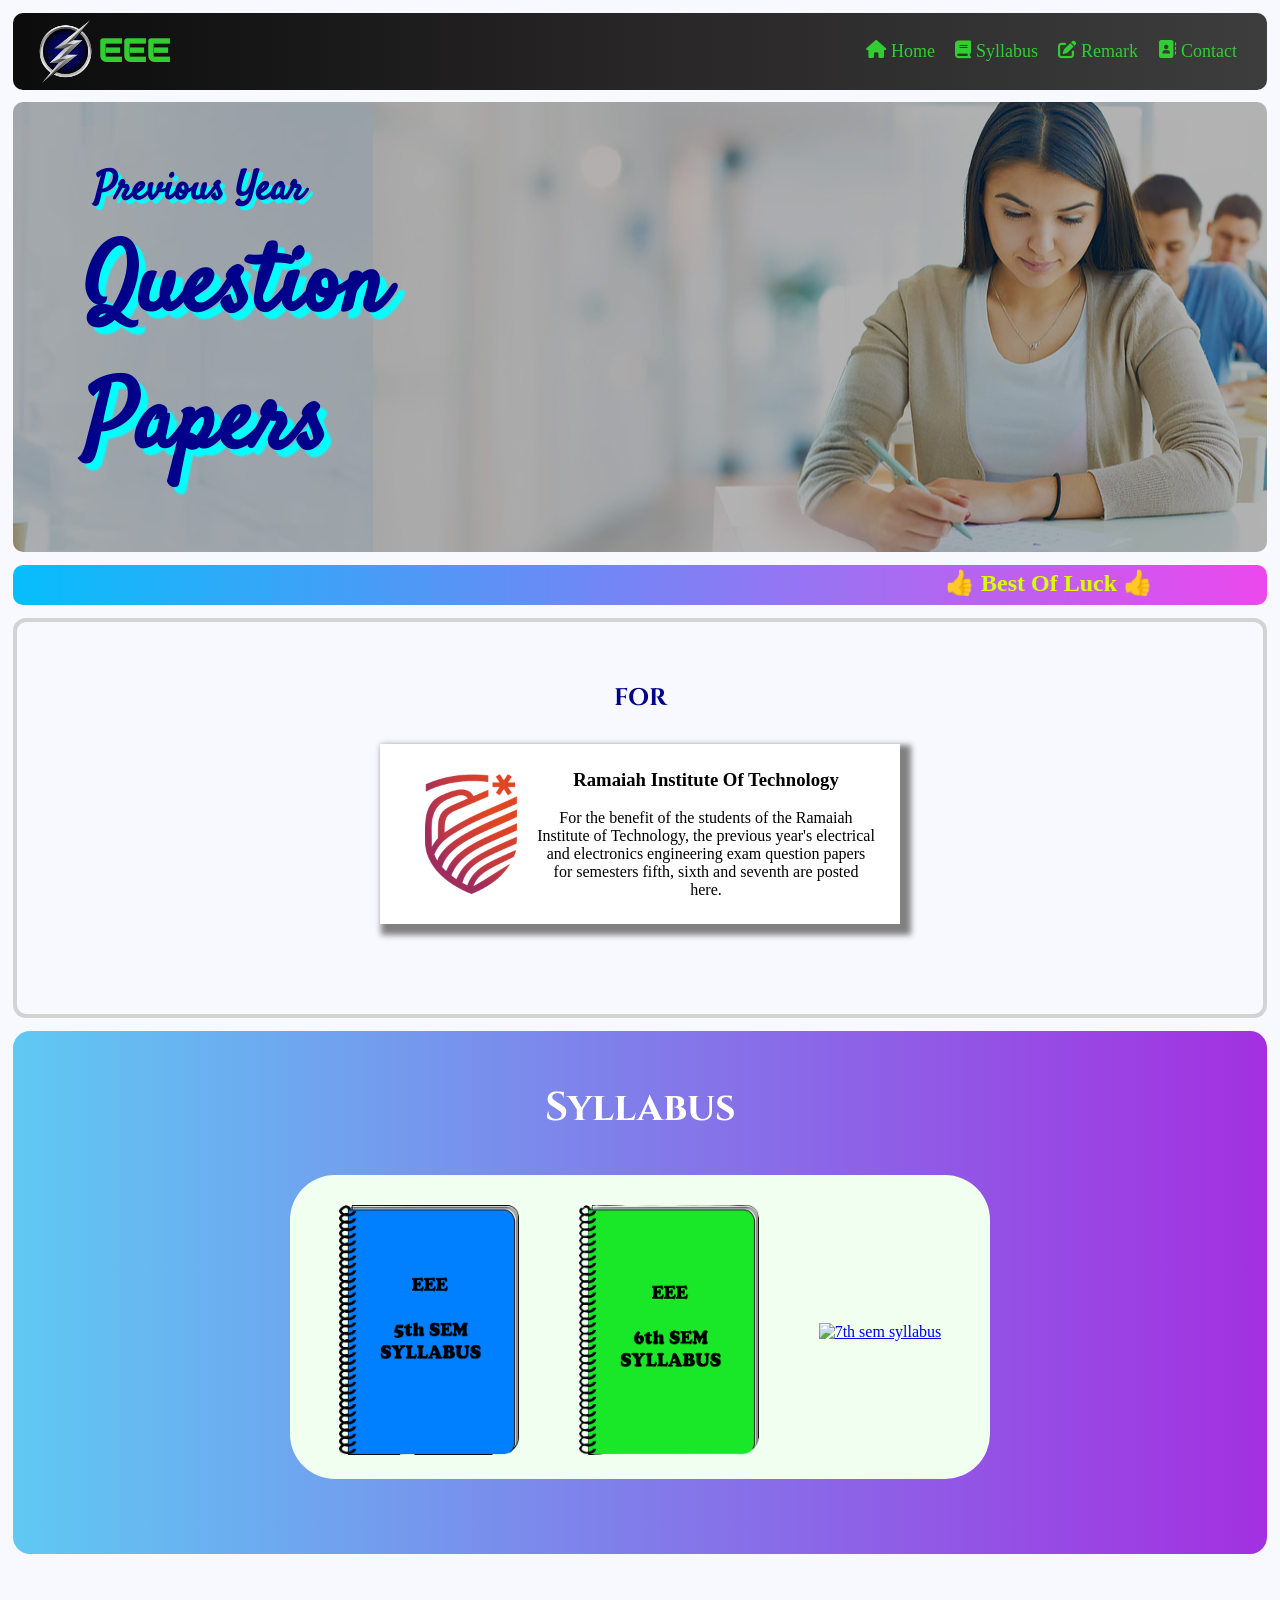
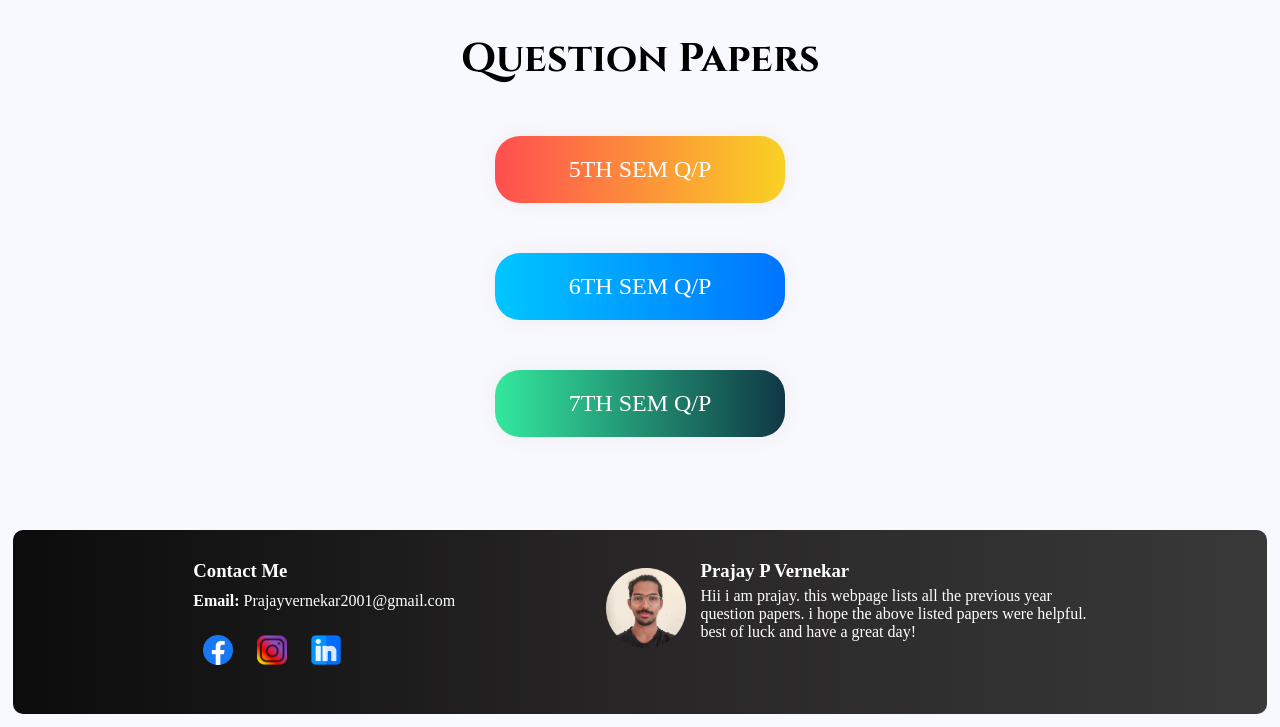
==== commit e507ff4f: "Add files via upload" ====
--- a/index.html
+++ b/index.html
@@ -1,411 +1,411 @@
-<!DOCTYPE html>
-<html lang="en">
-<head>
-    <meta charset="UTF-8">
-    <meta http-equiv="X-UA-Compatible" content="IE=edge">
-    <meta name="viewport" content="width=device-width, initial-scale=1.0">
-    <title>Previous Year Question Paper</title>
-    <link rel="stylesheet" href="CSS project_1\project_1.css">
-    <link rel="stylesheet" media="screen and (max-width: 695px)" href="CSS project_1\phone.css">
-    <link rel="shortcut icon" href="project_1(icon).png" type="image/x-icon">
-    <link rel="stylesheet" href="https://cdnjs.cloudflare.com/ajax/libs/font-awesome/6.2.0/css/all.min.css" integrity="sha512-xh6O/CkQoPOWDdYTDqeRdPCVd1SpvCA9XXcUnZS2FmJNp1coAFzvtCN9BmamE+4aHK8yyUHUSCcJHgXloTyT2A==" crossorigin="anonymous" referrerpolicy="no-referrer" />
-    <link href="https://fonts.googleapis.com/css2?family=Cinzel&family=Raleway:wght@300&family=Satisfy&display=swap" rel="stylesheet">
-    <link href="https://fonts.googleapis.com/css2?family=Audiowide&display=swap" rel="stylesheet">
-</head>
-<body>
-    <div class="header1">
-       <header id="Home" class="header">
-         <div class="logo-name">
-            <img src="photos\The_flash_logo.png" alt="web logo" class="logo">
-            <h1>EEE</h1>
-         </div>
-
-         <div class="menu">
-           <b>☰</b>
-         </div>
-
-         <div class="navbar">
-          <a href="#Home"> <i class="fa-solid fa-house"></i> Home</a>
-          <a href="#syllabus"> <i class="fa-solid fa-book"></i> Syllabus</a>
-          <a target="_blank" href="remark.html"><i class="fa-solid fa-pen-to-square"></i> Remark</a>
-          <a href="#contact"><i class="fa-solid fa-address-book"></i> Contact</a>
-         </div>
-       </header>
-
-        <div id="dropdown" class="dropdown hide">
-            <a href="#Home"> <i class="fa-solid fa-house"></i> Home</a>
-            <a href="#syllabus"> <i class="fa-solid fa-book"></i> Syllabus</a>
-            <a target="_blank" href="remark.html"><i class="fa-solid fa-pen-to-square"></i> Remark</a>
-            <a href="#contact"><i class="fa-solid fa-address-book"></i> Contact</a>
-        </div>
-    </div>
-
-    <div style="background: url('photos/BG img.jpg'); background-position:360px;" class="top">
-        <div class="box">
-            <h2>&nbsp;Previous Year</h2>
-            <h1>Question Papers</h1>
-        </div>
-    </div>
-
-    <div class="ani-box">
-        <marquee behavior="alternate">
-            <h3>👍 Best Of Luck 👍</h3>
-        </marquee>
-    </div>
-    <div style="background: url('https://img.freepik.com/free-vector/white-abstract-wallpaper_23-2148830026.jpg?w=2000')" class="box-four">
-            <h2>FOR</h2>
-            <div class="card">
-                <img class="ramaiah-logo" src="photos\Ramaiah_Institutions_Logo.png" alt="ramaiah logo">
-                <div>
-                    <h3>Ramaiah Institute Of Technology</h3><br>
-                    <p>For the benefit of the students of the Ramaiah Institute of Technology, the previous year's
-                       electrical and electronics engineering exam question papers for semesters fifth, sixth and seventh are posted here.</p>
-                </div>
-            </div>
-    </div>
-
-    <div  class="five-box">
-        <h2 id="syllabus">Syllabus</h2>
-
-        <div class="syllabus-block">
-            <a href="question papers\5th sem syllabus.pdf"><img class="book" src="photos\book1.png" alt="5th sem syllabus"></a>
-            <a href="question papers\6th sem syllabus.pdf"><img class="book" src="photos\book3.png" alt="6th sem syllabus"></a>
-            <a href="question papers\7th sem syllabus.pdf"><img class="book" src="photos\book 4.png" alt="7th sem syllabus"></a>
-        </div>
-    </div>
-    
-
-    <div style="background: url('https://media.istockphoto.com/vectors/faded-gray-or-white-grey-coloured-grunge-textured-horizontal-vector-vector-id1367786603?b=1&k=20&m=1367786603&s=170667a&w=0&h=tYJaDx_Y_gT_Tf35gf3Ped9LgO4_iHMWuILoeoW0rMs=')" class="six-box">
-        <h2>Question Papers</h2>
-
-        <div class="button1">
-            5th sem Q/P
-        </div>
-
-        <div class="fifth-sem work">
-            <h3 class="fifthsem-heading">Electrical 5th Sem</h3>
-            <div id="SandC" class="signalandcontrol">
-                <div class="subject">
-                    <h3 class="subname">Signal & Systems</h3>
-                    <a class="use" href="question papers\SS\SEE june 2016.doc">SEE june 2016</a>
-                    <a class="use" href="question papers\SS\SEE june 2017.doc">SEE june 2017</a>
-                    <a class="use" href="question papers\SS\SEE june 2018.doc">SEE june 2018</a>
-                    <a class="use" href="question papers\SS\SEE june 2019.doc">SEE june 2019</a>
-                    <a class="use" href="question papers\SS\supple oct 2021.doc">supple 2021</a>
-                    <a class="use" href="question papers\SS\SEE mar 2022.pdf">SEE mar 2022</a>
-                    <a class="use" href="question papers\SS\MAKEUP july 2016.doc">MAKEUP 2016</a>
-                    <a class="use" href="question papers\SS\MAKEUP june 2017.doc">MAKEUP 2017</a>
-                    <a class="use" href="question papers\SS\MAKEUP june 2018.doc">MAKEUP 2018</a>
-                    <a class="use" href="question papers\SS\MAKEUP july 2019.doc">MAKEUP 2019</a>
-                    <p class="waste" >.</p>
-                    <p class="waste" >.</p>
-                    <p class="waste" >.</p>
-                </div>
-                <div class="subject">
-                    <h3 class="subname">Control Systems</h3>
-                    <a class="use" href="question papers\CONTROL SYM\SEE jan 2017.doc">SEE jan 2017</a>
-                    <a class="use" href="question papers\CONTROL SYM\SEE jan 2018.doc">SEE jan 2018.doc</a>
-                    <a class="use" href="question papers\CONTROL SYM\SEE jan 2019.doc">SEE jan 2019</a>
-                    <a class="use" href="question papers\CONTROL SYM\SEE jan 2020.doc">SEE jan 2020</a>
-                    <a class="use" href="question papers\CONTROL SYM\SEE mar 2022.pdf">SEE mar 2022</a>
-                    <a class="use" href="question papers\CONTROL SYM\supple aug 2018.doc">supple 2018</a>
-                    <a class="use" href="question papers\CONTROL SYM\supple aug 2019.doc">supple 2019</a>
-                    <a class="use" href="question papers\CONTROL SYM\supple oct 2020.doc">supple 2020</a>
-                    <a class="use" href="question papers\CONTROL SYM\supple oct 2021.doc">supple 2021</a>
-                    <a class="use" href="question papers\CONTROL SYM\MAKEUP mar 2017.doc">Makeup 2017</a>
-                    <a class="use" href="question papers\CONTROL SYM\MAKEUP feb 2018.doc">MAKEUP 2018</a>
-                    <a class="use" href="question papers\CONTROL SYM\MAKEUP feb 2019.doc">MAKEUP 2019</a>
-                    <a class="use" href="question papers\CONTROL SYM\MAKEUP feb 2020.doc">MAKEUP 2020</a>
-
-                </div>
-            </div>
-
-            <div class="powerandipr">
-                <div class="subject1">
-                    <h3 class="subname">Power System-1</h3>
-                    <a class="use" href="question papers\POWER SYSTEM\Pse SEE 2017.doc">Pse SEE 2017</a>
-                    <a class="use" href="question papers\POWER SYSTEM\Pse SEE 2018.doc">Pse SEE 2018</a>
-                    <a class="use" href="question papers\POWER SYSTEM\Pse SEE 2019.doc">Pse SEE 2019</a>
-                    <a class="use" href="question papers\POWER SYSTEM\SEE mar 2022.pdf">Pse SEE 2022</a>
-                    <a class="use" href="question papers\POWER SYSTEM\pse supple 2018.doc">pse supple 2018</a>
-                    <a class="use" href="question papers\POWER SYSTEM\Pse supple 2019.doc">Pse supple 2019</a>
-                    <a class="use" href="question papers\POWER SYSTEM\Pse Supple 2020.doc">Pse Supple 2020</a>
-                    <a class="use" href="question papers\POWER SYSTEM\Pse supple 2021.doc">Pse supple 2021</a>
-                    <a class="use" href="question papers\POWER SYSTEM\Pse MAKEUP 2017.doc">Pse Makeup 2017</a>
-                    <a class="use" href="question papers\POWER SYSTEM\Pse MAKEUP 2018.doc">Pse Makeup 2018</a>
-                    <a class="use" href="question papers\POWER SYSTEM\Pse MAKEUP 2019.doc">Pse Makeup 2019</a>
-                    <a class="use" href="question papers\POWER SYSTEM\T&D SEE 2017.doc">T&D SEE 2017</a>
-                    <a class="use" href="question papers\POWER SYSTEM\T&D SEE 2018.doc">T&D SEE 2018</a>
-                    <a class="use" href="question papers\POWER SYSTEM\T&D SEE 2019.doc">T&D SEE 2019</a>
-                    <a class="use" href="question papers\POWER SYSTEM\T&D SEE 2020.doc">T&D SEE 2020</a>
-                    <a class="use" href="question papers\POWER SYSTEM\T&D Supple 2017.doc">T&D Supple 2017</a>
-                    <a class="use" href="question papers\POWER SYSTEM\T&D Supple 2018.doc">T&D Supple 2018</a>
-                    <a class="use" href="question papers\POWER SYSTEM\T&D Supple 2019.doc">T&D Supple 2019</a>
-                    <a class="use" href="question papers\POWER SYSTEM\T&D Supple 2020.doc">T&D Supple 2020</a>
-                    <a class="use" href="question papers\POWER SYSTEM\T&D MAKEUP 2018.doc">T&D Makeup 2018</a>
-                    <a class="use" href="question papers\POWER SYSTEM\T&D MAKEUP 2019.doc">T&D Makeup 2019</a>
-                    <a class="use" href="question papers\POWER SYSTEM\T&D MAKEUP 2020.doc">T&D Makeup 2020</a>
-                </div>
-                <div class="subject2">
-                    <h3 class="subname">Intellectual Property Rights</h3>
-                    <a class="use" href="question papers\IPR\SE June 2014.pdf">SE June 2014</a>
-                    <a class="use" href="question papers\IPR\SEE may 2016.doc">SEE may 2016</a>
-                    <a class="use" href="question papers\IPR\SEE jan 2018.doc">SEE jan 2018</a>
-                    <a class="use" href="question papers\IPR\SEE jan 2019.doc">SEE jan 2019</a>
-                    <a class="use" href="question papers\IPR\SEE jan 2020.doc">SEE jan 2020</a>
-                    <a class="use" href="question papers\IPR\SEE mar 2022.pdf">SEE mar 2022</a>
-                    <a class="use" href="question papers\IPR\supple july 2019.doc">supple 2019</a>
-                    <a class="use" href="question papers\IPR\MAKEUP jun 2016.doc">MAKEUP 2016</a>
-                    <a class="use" href="question papers\IPR\MAKEUP feb 2018.doc">MAKEUP 2018</a>
-                    <a class="use" href="question papers\IPR\MAKEUP feb 2019.doc">MAKEUP 2019</a>
-                    <a class="use" href="question papers\IPR\MAKEUP feb 2020.doc">MAKEUP 2020</a>
-                    <p class="waste1" >.</p>
-                    <p class="waste1" >.</p>
-                    <p class="waste1" >.</p>
-                    <p class="waste1" >.</p>
-                    <p class="waste1" >.</p>
-                    <p class="waste1" >.</p>
-                    <p class="waste1" >.</p>
-                    <p class="waste1" >.</p>
-                    <p class="waste1" >.</p>
-                    <p class="waste1" >.</p>
-                    <p class="waste1" >.</p>
-                </div>
-            </div>
-
-        </div>
-
-        <div class="button2">
-            6th sem Q/P
-        </div>
-
-        <div class="sixth-sem work1">
-            <h3 class="sixthsem-heading">Electrical 6th Sem</h3>
-            <div class="dspandpse">
-                <div class="subject4">
-                    <h3 class="subname">Digital Signal Processing</h3>
-                    <a class="use" href="question papers\dsp\SEE (2017).doc">SEE (2017)</a>
-                    <a class="use" href="question papers\dsp\SEE (2018).doc">SEE (2018)</a>
-                    <a class="use" href="question papers\dsp\SEE (2019).doc">SEE (2019)</a>
-                    <a class="use" href="question papers\dsp\SEE (2020).doc">SEE (2020)</a>
-                    <a class="use" href="question papers\dsp\SEE july 2022.pdf">SEE 2022</a>
-                    <a class="use" href="question papers\dsp\SUPLLE 2018.doc">supple 2018</a>
-                    <a class="use" href="question papers\dsp\supple 2021.doc">supple 2021</a>
-                    <a class="use" href="question papers\dsp\MAKEUP 2017.doc">MAKEUP 2017</a>
-                    <a class="use" href="question papers\dsp\MAKEUP (2018).doc">MAKEUP (2018)</a>
-                    <a class="use" href="question papers\dsp\MAKEUP (2019).doc">MAKEUP (2019)</a>
-                    <a class="use" href="question papers\dsp\MAKEUP (2020).doc">MAKEUP (2020)</a>
-                    <p class="waste" >.</p>
-                    <p class="waste" >.</p>
-                    <p class="waste" >.</p>
-
-
-                </div>
-                <div class="subject5">
-                    <h3 class="subname">Power System-2</h3>
-                    <a class="use" href="question papers\pse 2\SEE (2017).doc">SEE (2017)</a>
-                    <a class="use" href="question papers\pse 2\SEE (2018).doc">SEE (2018)</a>
-                    <a class="use" href="question papers\pse 2\SEE (2019).doc">SEE (2019)</a>
-                    <a class="use" href="question papers\pse 2\SEE (2020).doc">SEE (2020)</a>
-                    <a class="use" href="question papers\pse 2\SEE (2021).doc">SEE (2021)</a>
-                    <a class="use" href="question papers\pse 2\SEE july 2022.pdf">SEE july 2022</a>
-                    <a class="use" href="question papers\pse 2\supple 2017.doc">supple 2017</a>
-                    <a class="use" href="question papers\pse 2\SUPPL 2018.doc">SUPPL 2018</a>
-                    <a class="use" href="question papers\pse 2\suppl JAN19.doc">suppl JAN19</a>
-                    <a class="use" href="question papers\pse 2\supple  JAN2020.doc">supple JAN2020</a>
-                    <a class="use" href="question papers\pse 2\supple 2021.doc">supple 2021</a>
-                    <a class="use" href="question papers\pse 2\MAKEUP (2019).doc">MAKEUP (2019)</a>
-                    <a class="use" href="question papers\pse 2\MAKEUP (2020).doc">MAKEUP (2020)</a>
-                    <a class="use" href="question papers\pse 2\MAKEUP 2021.doc">MAKEUP 2021</a>
-                </div>
-            </div>
-
-        </div>
-
-        <div class="button3">
-            7th sem Q/P
-        </div>
-
-        <div class="seventh-sem work2">
-            <h3 class="seventhsem-heading">Electrical 7th Sem</h3>
-            <div class="SWgearandHV">
-                <div class="subject6">
-                    <h3 class="subname">Switchgear & Protection</h3>
-                    <a class="use" href="question papers\switch gear\2017 SEE.doc">SEE (2017)</a>
-                    <a class="use" href="question papers\switch gear\SEE 2018.doc">SEE (2018)</a>
-                    <a class="use" href="question papers\switch gear\SEE 2019.doc">SEE (2019)</a>
-                    <a class="use" href="question papers\switch gear\SEE 2020.doc">SEE (2020)</a>
-                    <a class="use" href="question papers\switch gear\SEE 2021.doc">SEE (2021)</a>
-                    <a class="use" href="question papers\switch gear\SEE 2022.doc">SEE (2022)</a>
-                    <a class="use" href="question papers\switch gear\suppl 2018.doc">suppl 2018</a>
-                    <a class="use" href="question papers\switch gear\suppl 2019.doc">suppl 2019</a>
-                    <a class="use" href="question papers\switch gear\suppl 2020.doc">suppl 2020</a>
-                    <a class="use" href="question papers\switch gear\suppl 2021.doc">suppl 2021</a>
-                    <a class="use" href="question papers\switch gear\MAKEUP 2019.doc">Makeup 2019</a>
-                    <a class="use" href="question papers\switch gear\MAKEUP 2020.doc">Makeup 2020</a>
-                    <a class="use" href="question papers\switch gear\MAKEUP 2021.doc">Makeup 2021</a>
-                    <p class="waste" >.</p>
-                    <p class="waste" >.</p>
-                    <p class="waste" >.</p>
-                    <p class="waste" >.</p>
-
-
-                </div>
-                <div class="subject6">
-                    <h3 class="subname">High Voltage engineering</h3>
-                    <a class="use" href="question papers\high voltage\2016 SEE.doc">SEE (2016)</a>
-                    <a class="use" href="question papers\high voltage\SEE 2017.doc">SEE (2017)</a>
-                    <a class="use" href="question papers\high voltage\SEE 2019 ee43.doc">SEE (2019) ee43</a>
-                    <a class="use" href="question papers\high voltage\SEE 2019 ee73.doc">SEE (2019) ee73</a>
-                    <a class="use" href="question papers\high voltage\SEE 2020.doc">SEE (2020)</a>
-                    <a class="use" href="question papers\high voltage\SEE 2021.doc">SEE 2021</a>
-                    <a class="use" href="question papers\high voltage\SEE 2022.doc">SEE 2022</a>
-                    <a class="use" href="question papers\high voltage\supple 2017.doc">suppl 2017</a>
-                    <a class="use" href="question papers\high voltage\suppl 2018.doc">suppl 2018</a>
-                    <a class="use" href="question papers\high voltage\supple 2019.doc">supple 2019</a>
-                    <a class="use" href="question papers\high voltage\suppl 2020.doc">supple 2020</a>
-                    <a class="use" href="question papers\high voltage\suppl 2021.doc">suppl 2021</a>
-                    <a class="use" href="question papers\high voltage\2016 makeup.doc">MAKEUP 2016</a>
-                    <a class="use" href="question papers\high voltage\MAKEUP 2017.doc">MAKEUP 2017</a>
-                    <a class="use" href="question papers\high voltage\MAKEUP 2019.doc">MAKEUP 2019</a>
-                    <a class="use" href="question papers\high voltage\MAKEUP 2020.doc">MAKEUP 2020</a>
-                    <a class="use" href="question papers\high voltage\MAKEUP 2021.doc">MAKEUP 2021</a>
-                </div>
-            </div>
-            <div class="drivesandDIP">
-                <div class="subject7">
-                    <h3 class="subname">Electric Drives</h3>
-                    <a class="use" href="question papers\drives\Electrical Drives-EE706-SE JAN 2016.PDF">SEE (2016)</a>
-                    <a class="use" href="question papers\drives\SEE 2017.doc">SEE (2017)</a>
-                    <a class="use" href="question papers\drives\SEE 2018.doc">SEE (2018)</a>
-                    <a class="use" href="question papers\drives\SEE 2019.doc">SEE (2019)</a>
-                    <a class="use" href="question papers\drives\SEE 2020.doc">SEE 2020</a>
-                    <a class="use" href="question papers\drives\SEE 2021.doc">SEE 2021</a>
-                    <a class="use" href="question papers\drives\SEE 2022 eee11.doc">SEE 2022 eee11</a>
-                    <a class="use" href="question papers\drives\SEE 2022.doc">SEE 2022</a>
-                    <a class="use" href="question papers\drives\supple 2017.doc">supple 2017</a>
-                    <a class="use" href="question papers\drives\supple 2018.doc">supple 2018</a>
-                    <a class="use" href="question papers\drives\supll 2019.doc">supple 2019</a>
-                    <a class="use" href="question papers\drives\suppl 2020.doc">supple 2020</a>
-                    <a class="use" href="question papers\drives\suppl 2021.doc">supple 2021</a>
-                    <a class="use" href="question papers\drives\MAKEUP 2017.doc">MAKEUP 2017</a>
-                    <a class="use" href="question papers\drives\MAKEUP 2018.doc">MAKEUP 2018</a>
-                    <a class="use" href="question papers\drives\MAKEUP 2019.doc">MAKEUP 2019</a>
-                    <a class="use" href="question papers\drives\MAKEUP 2020.doc">MAKEUP 2020</a>
-                    <a class="use" href="question papers\drives\MAKEUP 2021.doc">MAKEUP 2021</a>
-
-
-                </div>
-                <div class="subject7">
-                    <h3 class="subname">Digital Image Processing</h3>
-                    <a class="use" href="question papers\digital image processing\Digital Image Processing-EEPE49-SE JAN 2016.PDF">SEE (2016)</a>
-                    <a class="use" href="question papers\digital image processing\SEE 2017.doc">SEE (2017)</a>
-                    <a class="use" href="question papers\digital image processing\SEE 2018.doc">SEE (2018)</a>
-                    <a class="use" href="question papers\digital image processing\SEE 2019.doc">SEE (2019)</a>
-                    <a class="use" href="question papers\digital image processing\SEE 2020.doc">SEE (2020)</a>
-                    <a class="use" href="question papers\digital image processing\SEE 2021.doc">SEE (2021)</a>
-                    <a class="use" href="question papers\digital image processing\SEE 2022 ee240.doc">SEE 2022 ee240</a>
-                    <a class="use" href="question papers\digital image processing\SEE 2022.doc">SEE (2022)</a>
-                    <a class="use" href="question papers\digital image processing\supple 2017.doc">supple 2017</a>
-                    <a class="use" href="question papers\digital image processing\suppl 2018.doc">supple 2018</a>
-                    <a class="use" href="question papers\digital image processing\suppl 2020.doc">supple 2020</a>
-                    <a class="use" href="question papers\digital image processing\MAKEUP 2017.doc">MAKEUP 2017</a>
-                    <a class="use" href="question papers\digital image processing\MAKEUP 2018.doc">MAKEUP 2018</a>
-                    <a class="use" href="question papers\digital image processing\MAKEUP 2019.doc">MAKEUP 2019</a>
-                    <a class="use" href="question papers\digital image processing\MAKEUP 2020.doc">MAKEUP 2020</a>
-                    <a class="use" href="question papers\digital image processing\MAKEUP 2021.doc">MAKEUP 2021</a>
-                    <p class="waste1" >.</p>
-                    <p class="waste1" >.</p>
-
-                </div>
-            </div>
-            <div class="LPICandEPG">
-                <div class="subject8">
-                    <h3 class="subname">Generation and Reliability</h3>
-                    <a class="use" href="question papers\generation\2016 SEE.doc">SEE (2016)</a>
-                    <a class="use" href="question papers\generation\SEE 2017.doc">SEE (2017)</a>
-                    <a class="use" href="question papers\generation\SEE 2019.doc">SEE (2019)</a>
-                    <a class="use" href="question papers\generation\SEE 2020.doc">SEE (2020)</a>
-                    <a class="use" href="question papers\generation\suppl 2020.doc">supple 2020</a>
-                    <a class="use" href="question papers\generation\2016  makeup.doc">MAKEUP 2016</a>
-                    <a class="use" href="question papers\generation\MAKEUP 2017.doc">MAKEUP 2017</a>
-                    <a class="use" href="question papers\generation\MAKEUP 2019.doc">MAKEUP 2019</a>
-                    <p class="waste" >.</p>
-                    <p class="waste" >.</p>
-                    <p class="waste" >.</p>
-                    <p class="waste" >.</p>
-                    <p class="waste" >.</p>
-                    <p class="waste" >.</p>
-                    <p class="waste" >.</p>
-                    <p class="waste" >.</p>
-                    <p class="waste" >.</p>
-
-                </div>
-                <div class="subject8">
-                    <h3 class="subname">Integrated Circuits</h3>
-                    <a class="use" href="question papers\LPIC\2016 SEE.doc">2016 SEE</a>
-                    <a class="use" href="question papers\LPIC\SEE 2017.doc">2017 SEE</a>
-                    <a class="use" href="question papers\LPIC\SEE 2018.doc">2018 SEE</a>
-                    <a class="use" href="question papers\LPIC\SEE 2019.doc">2019 SEE</a>
-                    <a class="use" href="question papers\LPIC\SEE 2020.doc">2020 SEE</a>
-                    <a class="use" href="question papers\LPIC\SEE 2021.doc">2021 SEE</a>
-                    <a class="use" href="question papers\LPIC\SEE 2022.doc">2022 SEE</a>
-                    <a class="use" href="question papers\LPIC\supple 2017.doc">supple 2017</a>
-                    <a class="use" href="question papers\LPIC\suppl 2018.doc">supple 2018</a>
-                    <a class="use" href="question papers\LPIC\suppl 2019.doc">supple 2019</a>
-                    <a class="use" href="question papers\LPIC\suppl 2020.doc">supple 2020</a>
-                    <a class="use" href="question papers\LPIC\suppl 2021.doc">supple 2021</a>
-                    <a class="use" href="question papers\LPIC\2016 MAKEUP.doc">MAKEUP 2016</a>
-                    <a class="use" href="question papers\LPIC\MAKEUP 2017.doc">MAKEUP 2017</a>
-                    <a class="use" href="question papers\LPIC\MAKEUP 2018.doc">MAKEUP 2018</a>
-                    <a class="use" href="question papers\LPIC\MAKEUP 2019.doc">MAKEUP 2019</a>
-                    <a class="use" href="question papers\LPIC\MAKEUP 2020.doc">MAKEUP 2020</a>
-                </div>
-            </div>
-            <div class="management">
-                <div class="subject9">
-                    <h3 class="subname">Enterprenurship & Management</h3>
-                    <a class="use" href="question papers\management\SEE 2016.doc">SEE 2016</a>
-                    <a class="use" href="question papers\management\SEE 2017.doc">SEE 2017</a>
-                    <a class="use" href="question papers\management\SEE 2018.doc">SEE 2018</a>
-                    <a class="use" href="question papers\management\SEE 2022.doc">SEE 2022</a>
-                    <a class="use" href="question papers\management\supple 2017.doc">supple 2017</a>
-                    <a class="use" href="question papers\management\suppl 2018.doc">supple 2018</a>
-                    <a class="use" href="question papers\management\MAKEUP 2016.doc">MAKEUP 2016</a>
-                    <a class="use" href="question papers\management\MAKEUP 2017.doc">MAKEUP 2017</a>
-                    <a class="use" href="question papers\management\MAKEUP 2018.doc">MAKEUP 2018</a>
-                    
-                </div>
-            </div>
-
-        </div>
-
-    </div>
-    <footer class="footer">
-
-        <div class="contactblock">
-            <h3 id="contact">Contact Me</h3>
-            <p><strong>Email:</strong> Prajayvernekar2001@gmail.com</p>
-            <p>
-                <a target="_blank" href="https://www.facebook.com/prajay.vernekar.73"><img class="logo1" src="photos\facebook-logo-2019.png" alt="facebook"></a>
-                <a target="_blank" href="https://www.instagram.com/prajay_2001/"><img class="logo1" src="photos\instagram_logo.png" alt="instagram"></a>
-                <a target="_blank" href="https://www.linkedin.com/in/prajay-vernekar-a42255227/"><img class="logo1" src="photos\Linkedin logo.png" alt="Linkedin"></a>
-            </p>
-        </div>
-
-        <div class="bioblock">
-            <div id="bio1" class="bio">
-                <img id="prajayimg" src="photos\prajay smile-modified.png" alt="prajay's image">
-                <div id="small-small">
-                    <h3 id="name">Prajay P Vernekar</h3>
-                    <p>Hii i am prajay. this webpage lists all the previous year <br> question papers.
-                        i hope the above listed papers were helpful. <br> best of luck and have a great day!</p>
-                </div>
-                
-            </div>
-        </div>
-    </footer>
-
-    <script src="CSS project_1/app.js"></script>
-</body>
-</html>
+<!DOCTYPE html>
+<html lang="en">
+<head>
+    <meta charset="UTF-8">
+    <meta http-equiv="X-UA-Compatible" content="IE=edge">
+    <meta name="viewport" content="width=device-width, initial-scale=1.0">
+    <title>Previous Year Question Paper</title>
+    <link rel="stylesheet" href="CSS project_1\project_1.css">
+    <link rel="stylesheet" media="screen and (max-width: 695px)" href="CSS project_1\phone.css">
+    <link rel="shortcut icon" href="project_1(icon).png" type="image/x-icon">
+    <link rel="stylesheet" href="https://cdnjs.cloudflare.com/ajax/libs/font-awesome/6.2.0/css/all.min.css" integrity="sha512-xh6O/CkQoPOWDdYTDqeRdPCVd1SpvCA9XXcUnZS2FmJNp1coAFzvtCN9BmamE+4aHK8yyUHUSCcJHgXloTyT2A==" crossorigin="anonymous" referrerpolicy="no-referrer" />
+    <link href="https://fonts.googleapis.com/css2?family=Cinzel&family=Raleway:wght@300&family=Satisfy&display=swap" rel="stylesheet">
+    <link href="https://fonts.googleapis.com/css2?family=Audiowide&display=swap" rel="stylesheet">
+</head>
+<body>
+    <div class="header1">
+       <header id="Home" class="header">
+         <div class="logo-name">
+            <img src="photos\The_flash_logo.png" alt="web logo" class="logo">
+            <h1>EEE</h1>
+         </div>
+
+         <div class="menu">
+           <b>☰</b>
+         </div>
+
+         <div class="navbar">
+          <a href="#Home"> <i class="fa-solid fa-house"></i> Home</a>
+          <a href="#syllabus"> <i class="fa-solid fa-book"></i> Syllabus</a>
+          <a target="_blank" href="remark.html"><i class="fa-solid fa-pen-to-square"></i> Remark</a>
+          <a href="#contact"><i class="fa-solid fa-address-book"></i> Contact</a>
+         </div>
+       </header>
+
+        <div id="dropdown" class="dropdown hide">
+            <a href="#Home"> <i class="fa-solid fa-house"></i> Home</a>
+            <a href="#syllabus"> <i class="fa-solid fa-book"></i> Syllabus</a>
+            <a target="_blank" href="remark.html"><i class="fa-solid fa-pen-to-square"></i> Remark</a>
+            <a href="#contact"><i class="fa-solid fa-address-book"></i> Contact</a>
+        </div>
+    </div>
+
+    <div style="background: url('photos/BG img.jpg'); background-position:360px;" class="top">
+        <div class="box">
+            <h2>&nbsp;Previous Year</h2>
+            <h1>Question Papers</h1>
+        </div>
+    </div>
+
+    <div class="ani-box">
+        <marquee behavior="alternate">
+            <h3>👍 Best Of Luck 👍</h3>
+        </marquee>
+    </div>
+    <div style="background: url('https://img.freepik.com/free-vector/white-abstract-wallpaper_23-2148830026.jpg?w=2000')" class="box-four">
+            <h2>FOR</h2>
+            <div class="card">
+                <img class="ramaiah-logo" src="photos\Ramaiah_Institutions_Logo.png" alt="ramaiah logo">
+                <div>
+                    <h3>Ramaiah Institute Of Technology</h3><br>
+                    <p>For the benefit of the students of the Ramaiah Institute of Technology, the previous year's
+                       electrical and electronics engineering exam question papers for semesters fifth, sixth and seventh are posted here.</p>
+                </div>
+            </div>
+    </div>
+
+    <div  class="five-box">
+        <h2 id="syllabus">Syllabus</h2>
+
+        <div class="syllabus-block">
+            <a href="question papers\5th sem syllabus.pdf"><img class="book" src="photos\book1.png" alt="5th sem syllabus"></a>
+            <a href="question papers\6th sem syllabus.pdf"><img class="book" src="photos\book3.png" alt="6th sem syllabus"></a>
+            <a href="question papers\7th sem syllabus.pdf"><img class="book" src="photos\book 4.png" alt="7th sem syllabus"></a>
+        </div>
+    </div>
+    
+
+    <div style="background: url('https://media.istockphoto.com/vectors/faded-gray-or-white-grey-coloured-grunge-textured-horizontal-vector-vector-id1367786603?b=1&k=20&m=1367786603&s=170667a&w=0&h=tYJaDx_Y_gT_Tf35gf3Ped9LgO4_iHMWuILoeoW0rMs=')" class="six-box">
+        <h2>Question Papers</h2>
+
+        <div class="button1">
+            5th sem Q/P
+        </div>
+
+        <div class="fifth-sem work">
+            <h3 class="fifthsem-heading">Electrical 5th Sem</h3>
+            <div id="SandC" class="signalandcontrol">
+                <div class="subject">
+                    <h3 class="subname">Signal & Systems</h3>
+                    <a class="use" href="question papers\SS\SEE june 2016.doc">SEE june 2016</a>
+                    <a class="use" href="question papers\SS\SEE june 2017.doc">SEE june 2017</a>
+                    <a class="use" href="question papers\SS\SEE june 2018.doc">SEE june 2018</a>
+                    <a class="use" href="question papers\SS\SEE june 2019.doc">SEE june 2019</a>
+                    <a class="use" href="question papers\SS\supple oct 2021.doc">supple 2021</a>
+                    <a class="use" href="question papers\SS\SEE mar 2022.pdf">SEE mar 2022</a>
+                    <a class="use" href="question papers\SS\MAKEUP july 2016.doc">MAKEUP 2016</a>
+                    <a class="use" href="question papers\SS\MAKEUP june 2017.doc">MAKEUP 2017</a>
+                    <a class="use" href="question papers\SS\MAKEUP june 2018.doc">MAKEUP 2018</a>
+                    <a class="use" href="question papers\SS\MAKEUP july 2019.doc">MAKEUP 2019</a>
+                    <p class="waste" >.</p>
+                    <p class="waste" >.</p>
+                    <p class="waste" >.</p>
+                </div>
+                <div class="subject">
+                    <h3 class="subname">Control Systems</h3>
+                    <a class="use" href="question papers\CONTROL SYM\SEE jan 2017.doc">SEE jan 2017</a>
+                    <a class="use" href="question papers\CONTROL SYM\SEE jan 2018.doc">SEE jan 2018.doc</a>
+                    <a class="use" href="question papers\CONTROL SYM\SEE jan 2019.doc">SEE jan 2019</a>
+                    <a class="use" href="question papers\CONTROL SYM\SEE jan 2020.doc">SEE jan 2020</a>
+                    <a class="use" href="question papers\CONTROL SYM\SEE mar 2022.pdf">SEE mar 2022</a>
+                    <a class="use" href="question papers\CONTROL SYM\supple aug 2018.doc">supple 2018</a>
+                    <a class="use" href="question papers\CONTROL SYM\supple aug 2019.doc">supple 2019</a>
+                    <a class="use" href="question papers\CONTROL SYM\supple oct 2020.doc">supple 2020</a>
+                    <a class="use" href="question papers\CONTROL SYM\supple oct 2021.doc">supple 2021</a>
+                    <a class="use" href="question papers\CONTROL SYM\MAKEUP mar 2017.doc">Makeup 2017</a>
+                    <a class="use" href="question papers\CONTROL SYM\MAKEUP feb 2018.doc">MAKEUP 2018</a>
+                    <a class="use" href="question papers\CONTROL SYM\MAKEUP feb 2019.doc">MAKEUP 2019</a>
+                    <a class="use" href="question papers\CONTROL SYM\MAKEUP feb 2020.doc">MAKEUP 2020</a>
+
+                </div>
+            </div>
+
+            <div class="powerandipr">
+                <div class="subject1">
+                    <h3 class="subname">Power System-1</h3>
+                    <a class="use" href="question papers\POWER SYSTEM\Pse SEE 2017.doc">Pse SEE 2017</a>
+                    <a class="use" href="question papers\POWER SYSTEM\Pse SEE 2018.doc">Pse SEE 2018</a>
+                    <a class="use" href="question papers\POWER SYSTEM\Pse SEE 2019.doc">Pse SEE 2019</a>
+                    <a class="use" href="question papers\POWER SYSTEM\SEE mar 2022.pdf">Pse SEE 2022</a>
+                    <a class="use" href="question papers\POWER SYSTEM\pse supple 2018.doc">pse supple 2018</a>
+                    <a class="use" href="question papers\POWER SYSTEM\Pse supple 2019.doc">Pse supple 2019</a>
+                    <a class="use" href="question papers\POWER SYSTEM\Pse Supple 2020.doc">Pse Supple 2020</a>
+                    <a class="use" href="question papers\POWER SYSTEM\Pse supple 2021.doc">Pse supple 2021</a>
+                    <a class="use" href="question papers\POWER SYSTEM\Pse MAKEUP 2017.doc">Pse Makeup 2017</a>
+                    <a class="use" href="question papers\POWER SYSTEM\Pse MAKEUP 2018.doc">Pse Makeup 2018</a>
+                    <a class="use" href="question papers\POWER SYSTEM\Pse MAKEUP 2019.doc">Pse Makeup 2019</a>
+                    <a class="use" href="question papers\POWER SYSTEM\T&D SEE 2017.doc">T&D SEE 2017</a>
+                    <a class="use" href="question papers\POWER SYSTEM\T&D SEE 2018.doc">T&D SEE 2018</a>
+                    <a class="use" href="question papers\POWER SYSTEM\T&D SEE 2019.doc">T&D SEE 2019</a>
+                    <a class="use" href="question papers\POWER SYSTEM\T&D SEE 2020.doc">T&D SEE 2020</a>
+                    <a class="use" href="question papers\POWER SYSTEM\T&D Supple 2017.doc">T&D Supple 2017</a>
+                    <a class="use" href="question papers\POWER SYSTEM\T&D Supple 2018.doc">T&D Supple 2018</a>
+                    <a class="use" href="question papers\POWER SYSTEM\T&D Supple 2019.doc">T&D Supple 2019</a>
+                    <a class="use" href="question papers\POWER SYSTEM\T&D Supple 2020.doc">T&D Supple 2020</a>
+                    <a class="use" href="question papers\POWER SYSTEM\T&D MAKEUP 2018.doc">T&D Makeup 2018</a>
+                    <a class="use" href="question papers\POWER SYSTEM\T&D MAKEUP 2019.doc">T&D Makeup 2019</a>
+                    <a class="use" href="question papers\POWER SYSTEM\T&D MAKEUP 2020.doc">T&D Makeup 2020</a>
+                </div>
+                <div class="subject2">
+                    <h3 class="subname">Intellectual Property Rights</h3>
+                    <a class="use" href="question papers\IPR\SE June 2014.pdf">SE June 2014</a>
+                    <a class="use" href="question papers\IPR\SEE may 2016.doc">SEE may 2016</a>
+                    <a class="use" href="question papers\IPR\SEE jan 2018.doc">SEE jan 2018</a>
+                    <a class="use" href="question papers\IPR\SEE jan 2019.doc">SEE jan 2019</a>
+                    <a class="use" href="question papers\IPR\SEE jan 2020.doc">SEE jan 2020</a>
+                    <a class="use" href="question papers\IPR\SEE mar 2022.pdf">SEE mar 2022</a>
+                    <a class="use" href="question papers\IPR\supple july 2019.doc">supple 2019</a>
+                    <a class="use" href="question papers\IPR\MAKEUP jun 2016.doc">MAKEUP 2016</a>
+                    <a class="use" href="question papers\IPR\MAKEUP feb 2018.doc">MAKEUP 2018</a>
+                    <a class="use" href="question papers\IPR\MAKEUP feb 2019.doc">MAKEUP 2019</a>
+                    <a class="use" href="question papers\IPR\MAKEUP feb 2020.doc">MAKEUP 2020</a>
+                    <p class="waste1" >.</p>
+                    <p class="waste1" >.</p>
+                    <p class="waste1" >.</p>
+                    <p class="waste1" >.</p>
+                    <p class="waste1" >.</p>
+                    <p class="waste1" >.</p>
+                    <p class="waste1" >.</p>
+                    <p class="waste1" >.</p>
+                    <p class="waste1" >.</p>
+                    <p class="waste1" >.</p>
+                    <p class="waste1" >.</p>
+                </div>
+            </div>
+
+        </div>
+
+        <div class="button2">
+            6th sem Q/P
+        </div>
+
+        <div class="sixth-sem work1">
+            <h3 class="sixthsem-heading">Electrical 6th Sem</h3>
+            <div class="dspandpse">
+                <div class="subject4">
+                    <h3 class="subname">Digital Signal Processing</h3>
+                    <a class="use" href="question papers\dsp\SEE (2017).doc">SEE (2017)</a>
+                    <a class="use" href="question papers\dsp\SEE (2018).doc">SEE (2018)</a>
+                    <a class="use" href="question papers\dsp\SEE (2019).doc">SEE (2019)</a>
+                    <a class="use" href="question papers\dsp\SEE (2020).doc">SEE (2020)</a>
+                    <a class="use" href="question papers\dsp\SEE july 2022.pdf">SEE 2022</a>
+                    <a class="use" href="question papers\dsp\SUPLLE 2018.doc">supple 2018</a>
+                    <a class="use" href="question papers\dsp\supple 2021.doc">supple 2021</a>
+                    <a class="use" href="question papers\dsp\MAKEUP 2017.doc">MAKEUP 2017</a>
+                    <a class="use" href="question papers\dsp\MAKEUP (2018).doc">MAKEUP (2018)</a>
+                    <a class="use" href="question papers\dsp\MAKEUP (2019).doc">MAKEUP (2019)</a>
+                    <a class="use" href="question papers\dsp\MAKEUP (2020).doc">MAKEUP (2020)</a>
+                    <p class="waste" >.</p>
+                    <p class="waste" >.</p>
+                    <p class="waste" >.</p>
+
+
+                </div>
+                <div class="subject5">
+                    <h3 class="subname">Power System-2</h3>
+                    <a class="use" href="question papers\pse 2\SEE (2017).doc">SEE (2017)</a>
+                    <a class="use" href="question papers\pse 2\SEE (2018).doc">SEE (2018)</a>
+                    <a class="use" href="question papers\pse 2\SEE (2019).doc">SEE (2019)</a>
+                    <a class="use" href="question papers\pse 2\SEE (2020).doc">SEE (2020)</a>
+                    <a class="use" href="question papers\pse 2\SEE (2021).doc">SEE (2021)</a>
+                    <a class="use" href="question papers\pse 2\SEE july 2022.pdf">SEE july 2022</a>
+                    <a class="use" href="question papers\pse 2\supple 2017.doc">supple 2017</a>
+                    <a class="use" href="question papers\pse 2\SUPPL 2018.doc">SUPPL 2018</a>
+                    <a class="use" href="question papers\pse 2\suppl JAN19.doc">suppl JAN19</a>
+                    <a class="use" href="question papers\pse 2\supple  JAN2020.doc">supple JAN2020</a>
+                    <a class="use" href="question papers\pse 2\supple 2021.doc">supple 2021</a>
+                    <a class="use" href="question papers\pse 2\MAKEUP (2019).doc">MAKEUP (2019)</a>
+                    <a class="use" href="question papers\pse 2\MAKEUP (2020).doc">MAKEUP (2020)</a>
+                    <a class="use" href="question papers\pse 2\MAKEUP 2021.doc">MAKEUP 2021</a>
+                </div>
+            </div>
+
+        </div>
+
+        <div class="button3">
+            7th sem Q/P
+        </div>
+
+        <div class="seventh-sem work2">
+            <h3 class="seventhsem-heading">Electrical 7th Sem</h3>
+            <div class="SWgearandHV">
+                <div class="subject6">
+                    <h3 class="subname">Switchgear & Protection</h3>
+                    <a class="use" href="question papers\switch gear\2017 SEE.doc">SEE (2017)</a>
+                    <a class="use" href="question papers\switch gear\SEE 2018.doc">SEE (2018)</a>
+                    <a class="use" href="question papers\switch gear\SEE 2019.doc">SEE (2019)</a>
+                    <a class="use" href="question papers\switch gear\SEE 2020.doc">SEE (2020)</a>
+                    <a class="use" href="question papers\switch gear\SEE 2021.doc">SEE (2021)</a>
+                    <a class="use" href="question papers\switch gear\SEE 2022.doc">SEE (2022)</a>
+                    <a class="use" href="question papers\switch gear\suppl 2018.doc">suppl 2018</a>
+                    <a class="use" href="question papers\switch gear\suppl 2019.doc">suppl 2019</a>
+                    <a class="use" href="question papers\switch gear\suppl 2020.doc">suppl 2020</a>
+                    <a class="use" href="question papers\switch gear\suppl 2021.doc">suppl 2021</a>
+                    <a class="use" href="question papers\switch gear\MAKEUP 2019.doc">Makeup 2019</a>
+                    <a class="use" href="question papers\switch gear\MAKEUP 2020.doc">Makeup 2020</a>
+                    <a class="use" href="question papers\switch gear\MAKEUP 2021.doc">Makeup 2021</a>
+                    <p class="waste" >.</p>
+                    <p class="waste" >.</p>
+                    <p class="waste" >.</p>
+                    <p class="waste" >.</p>
+
+
+                </div>
+                <div class="subject6">
+                    <h3 class="subname">High Voltage engineering</h3>
+                    <a class="use" href="question papers\high voltage\2016 SEE.doc">SEE (2016)</a>
+                    <a class="use" href="question papers\high voltage\SEE 2017.doc">SEE (2017)</a>
+                    <a class="use" href="question papers\high voltage\SEE 2019 ee43.doc">SEE (2019) ee43</a>
+                    <a class="use" href="question papers\high voltage\SEE 2019 ee73.doc">SEE (2019) ee73</a>
+                    <a class="use" href="question papers\high voltage\SEE 2020.doc">SEE (2020)</a>
+                    <a class="use" href="question papers\high voltage\SEE 2021.doc">SEE 2021</a>
+                    <a class="use" href="question papers\high voltage\SEE 2022.doc">SEE 2022</a>
+                    <a class="use" href="question papers\high voltage\supple 2017.doc">suppl 2017</a>
+                    <a class="use" href="question papers\high voltage\suppl 2018.doc">suppl 2018</a>
+                    <a class="use" href="question papers\high voltage\supple 2019.doc">supple 2019</a>
+                    <a class="use" href="question papers\high voltage\suppl 2020.doc">supple 2020</a>
+                    <a class="use" href="question papers\high voltage\suppl 2021.doc">suppl 2021</a>
+                    <a class="use" href="question papers\high voltage\2016 makeup.doc">MAKEUP 2016</a>
+                    <a class="use" href="question papers\high voltage\MAKEUP 2017.doc">MAKEUP 2017</a>
+                    <a class="use" href="question papers\high voltage\MAKEUP 2019.doc">MAKEUP 2019</a>
+                    <a class="use" href="question papers\high voltage\MAKEUP 2020.doc">MAKEUP 2020</a>
+                    <a class="use" href="question papers\high voltage\MAKEUP 2021.doc">MAKEUP 2021</a>
+                </div>
+            </div>
+            <div class="drivesandDIP">
+                <div class="subject7">
+                    <h3 class="subname">Electric Drives</h3>
+                    <a class="use" href="question papers\drives\Electrical Drives-EE706-SE JAN 2016.PDF">SEE (2016)</a>
+                    <a class="use" href="question papers\drives\SEE 2017.doc">SEE (2017)</a>
+                    <a class="use" href="question papers\drives\SEE 2018.doc">SEE (2018)</a>
+                    <a class="use" href="question papers\drives\SEE 2019.doc">SEE (2019)</a>
+                    <a class="use" href="question papers\drives\SEE 2020.doc">SEE 2020</a>
+                    <a class="use" href="question papers\drives\SEE 2021.doc">SEE 2021</a>
+                    <a class="use" href="question papers\drives\SEE 2022 eee11.doc">SEE 2022 eee11</a>
+                    <a class="use" href="question papers\drives\SEE 2022.doc">SEE 2022</a>
+                    <a class="use" href="question papers\drives\supple 2017.doc">supple 2017</a>
+                    <a class="use" href="question papers\drives\supple 2018.doc">supple 2018</a>
+                    <a class="use" href="question papers\drives\supll 2019.doc">supple 2019</a>
+                    <a class="use" href="question papers\drives\suppl 2020.doc">supple 2020</a>
+                    <a class="use" href="question papers\drives\suppl 2021.doc">supple 2021</a>
+                    <a class="use" href="question papers\drives\MAKEUP 2017.doc">MAKEUP 2017</a>
+                    <a class="use" href="question papers\drives\MAKEUP 2018.doc">MAKEUP 2018</a>
+                    <a class="use" href="question papers\drives\MAKEUP 2019.doc">MAKEUP 2019</a>
+                    <a class="use" href="question papers\drives\MAKEUP 2020.doc">MAKEUP 2020</a>
+                    <a class="use" href="question papers\drives\MAKEUP 2021.doc">MAKEUP 2021</a>
+
+
+                </div>
+                <div class="subject7">
+                    <h3 class="subname">Digital Image Processing</h3>
+                    <a class="use" href="question papers\digital image processing\Digital Image Processing-EEPE49-SE JAN 2016.PDF">SEE (2016)</a>
+                    <a class="use" href="question papers\digital image processing\SEE 2017.doc">SEE (2017)</a>
+                    <a class="use" href="question papers\digital image processing\SEE 2018.doc">SEE (2018)</a>
+                    <a class="use" href="question papers\digital image processing\SEE 2019.doc">SEE (2019)</a>
+                    <a class="use" href="question papers\digital image processing\SEE 2020.doc">SEE (2020)</a>
+                    <a class="use" href="question papers\digital image processing\SEE 2021.doc">SEE (2021)</a>
+                    <a class="use" href="question papers\digital image processing\SEE 2022 ee240.doc">SEE 2022 ee240</a>
+                    <a class="use" href="question papers\digital image processing\SEE 2022.doc">SEE (2022)</a>
+                    <a class="use" href="question papers\digital image processing\supple 2017.doc">supple 2017</a>
+                    <a class="use" href="question papers\digital image processing\suppl 2018.doc">supple 2018</a>
+                    <a class="use" href="question papers\digital image processing\suppl 2020.doc">supple 2020</a>
+                    <a class="use" href="question papers\digital image processing\MAKEUP 2017.doc">MAKEUP 2017</a>
+                    <a class="use" href="question papers\digital image processing\MAKEUP 2018.doc">MAKEUP 2018</a>
+                    <a class="use" href="question papers\digital image processing\MAKEUP 2019.doc">MAKEUP 2019</a>
+                    <a class="use" href="question papers\digital image processing\MAKEUP 2020.doc">MAKEUP 2020</a>
+                    <a class="use" href="question papers\digital image processing\MAKEUP 2021.doc">MAKEUP 2021</a>
+                    <p class="waste1" >.</p>
+                    <p class="waste1" >.</p>
+
+                </div>
+            </div>
+            <div class="LPICandEPG">
+                <div class="subject8">
+                    <h3 class="subname">Generation and Reliability</h3>
+                    <a class="use" href="question papers\generation\2016 SEE.doc">SEE (2016)</a>
+                    <a class="use" href="question papers\generation\SEE 2017.doc">SEE (2017)</a>
+                    <a class="use" href="question papers\generation\SEE 2019.doc">SEE (2019)</a>
+                    <a class="use" href="question papers\generation\SEE 2020.doc">SEE (2020)</a>
+                    <a class="use" href="question papers\generation\suppl 2020.doc">supple 2020</a>
+                    <a class="use" href="question papers\generation\2016  makeup.doc">MAKEUP 2016</a>
+                    <a class="use" href="question papers\generation\MAKEUP 2017.doc">MAKEUP 2017</a>
+                    <a class="use" href="question papers\generation\MAKEUP 2019.doc">MAKEUP 2019</a>
+                    <p class="waste" >.</p>
+                    <p class="waste" >.</p>
+                    <p class="waste" >.</p>
+                    <p class="waste" >.</p>
+                    <p class="waste" >.</p>
+                    <p class="waste" >.</p>
+                    <p class="waste" >.</p>
+                    <p class="waste" >.</p>
+                    <p class="waste" >.</p>
+
+                </div>
+                <div class="subject8">
+                    <h3 class="subname">Integrated Circuits</h3>
+                    <a class="use" href="question papers\LPIC\2016 SEE.doc">2016 SEE</a>
+                    <a class="use" href="question papers\LPIC\SEE 2017.doc">2017 SEE</a>
+                    <a class="use" href="question papers\LPIC\SEE 2018.doc">2018 SEE</a>
+                    <a class="use" href="question papers\LPIC\SEE 2019.doc">2019 SEE</a>
+                    <a class="use" href="question papers\LPIC\SEE 2020.doc">2020 SEE</a>
+                    <a class="use" href="question papers\LPIC\SEE 2021.doc">2021 SEE</a>
+                    <a class="use" href="question papers\LPIC\SEE 2022.doc">2022 SEE</a>
+                    <a class="use" href="question papers\LPIC\supple 2017.doc">supple 2017</a>
+                    <a class="use" href="question papers\LPIC\suppl 2018.doc">supple 2018</a>
+                    <a class="use" href="question papers\LPIC\suppl 2019.doc">supple 2019</a>
+                    <a class="use" href="question papers\LPIC\suppl 2020.doc">supple 2020</a>
+                    <a class="use" href="question papers\LPIC\suppl 2021.doc">supple 2021</a>
+                    <a class="use" href="question papers\LPIC\2016 MAKEUP.doc">MAKEUP 2016</a>
+                    <a class="use" href="question papers\LPIC\MAKEUP 2017.doc">MAKEUP 2017</a>
+                    <a class="use" href="question papers\LPIC\MAKEUP 2018.doc">MAKEUP 2018</a>
+                    <a class="use" href="question papers\LPIC\MAKEUP 2019.doc">MAKEUP 2019</a>
+                    <a class="use" href="question papers\LPIC\MAKEUP 2020.doc">MAKEUP 2020</a>
+                </div>
+            </div>
+            <div class="management">
+                <div class="subject9">
+                    <h3 class="subname">Enterprenurship & Management</h3>
+                    <a class="use" href="question papers\management\SEE 2016.doc">SEE 2016</a>
+                    <a class="use" href="question papers\management\SEE 2017.doc">SEE 2017</a>
+                    <a class="use" href="question papers\management\SEE 2018.doc">SEE 2018</a>
+                    <a class="use" href="question papers\management\SEE 2022.doc">SEE 2022</a>
+                    <a class="use" href="question papers\management\supple 2017.doc">supple 2017</a>
+                    <a class="use" href="question papers\management\suppl 2018.doc">supple 2018</a>
+                    <a class="use" href="question papers\management\MAKEUP 2016.doc">MAKEUP 2016</a>
+                    <a class="use" href="question papers\management\MAKEUP 2017.doc">MAKEUP 2017</a>
+                    <a class="use" href="question papers\management\MAKEUP 2018.doc">MAKEUP 2018</a>
+                    
+                </div>
+            </div>
+
+        </div>
+
+    </div>
+    <footer class="footer">
+
+        <div class="contactblock">
+            <h3 id="contact">Contact Me</h3>
+            <p><strong>Email:</strong> Prajayvernekar2001@gmail.com</p>
+            <p>
+                <a target="_blank" href="https://www.facebook.com/prajay.vernekar.73"><img class="logo1" src="photos\facebook-logo-2019.png" alt="facebook"></a>
+                <a target="_blank" href="https://www.instagram.com/prajay_2001/"><img class="logo1" src="photos\instagram_logo.png" alt="instagram"></a>
+                <a target="_blank" href="https://www.linkedin.com/in/prajay-vernekar-a42255227/"><img class="logo1" src="photos\Linkedin logo.png" alt="Linkedin"></a>
+            </p>
+        </div>
+
+        <div class="bioblock">
+            <div id="bio1" class="bio">
+                <img id="prajayimg" src="photos\prajay smile-modified.png" alt="prajay's image">
+                <div id="small-small">
+                    <h3 id="name">Prajay P Vernekar</h3>
+                    <p>Hii i am prajay. this webpage lists all the previous year <br> question papers.
+                        i hope the above listed papers were helpful. <br> best of luck and have a great day!</p>
+                </div>
+                
+            </div>
+        </div>
+    </footer>
+
+    <script src="CSS project_1\app.js"></script>
+</body>
+</html>
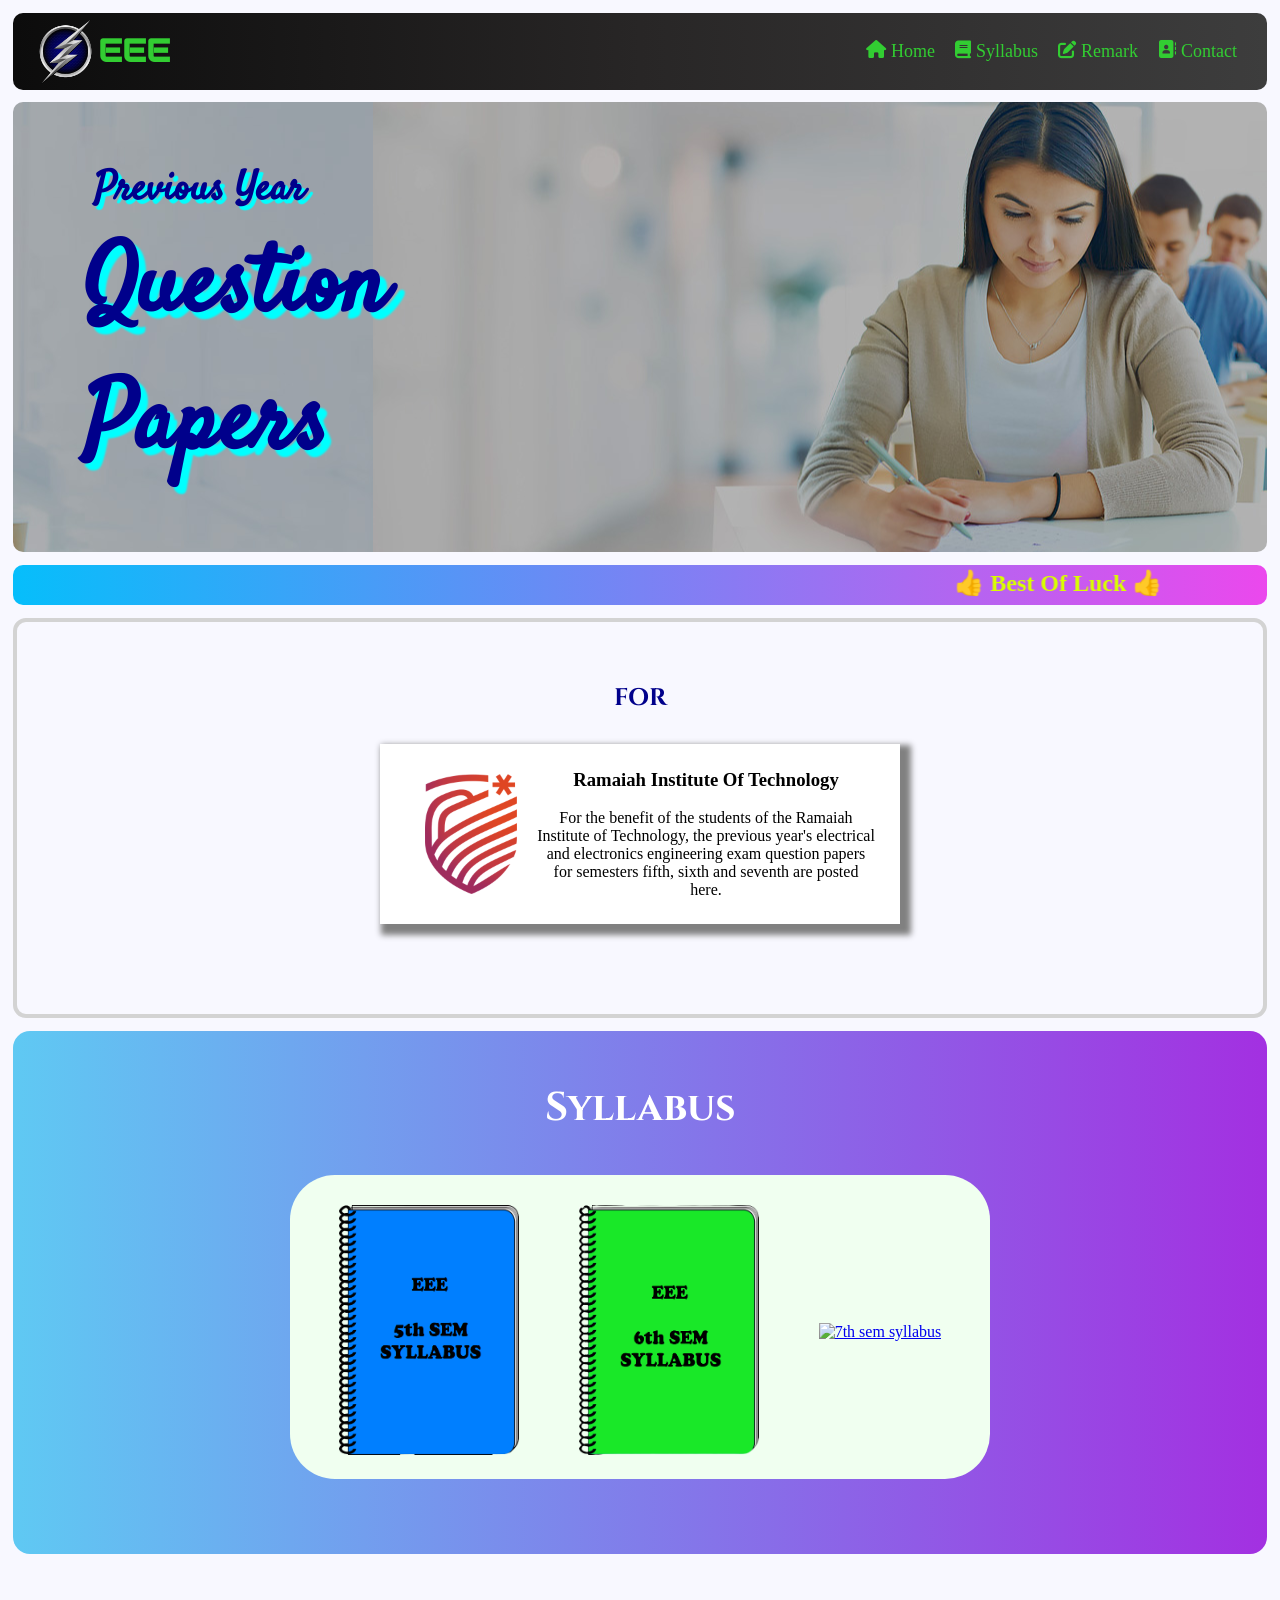
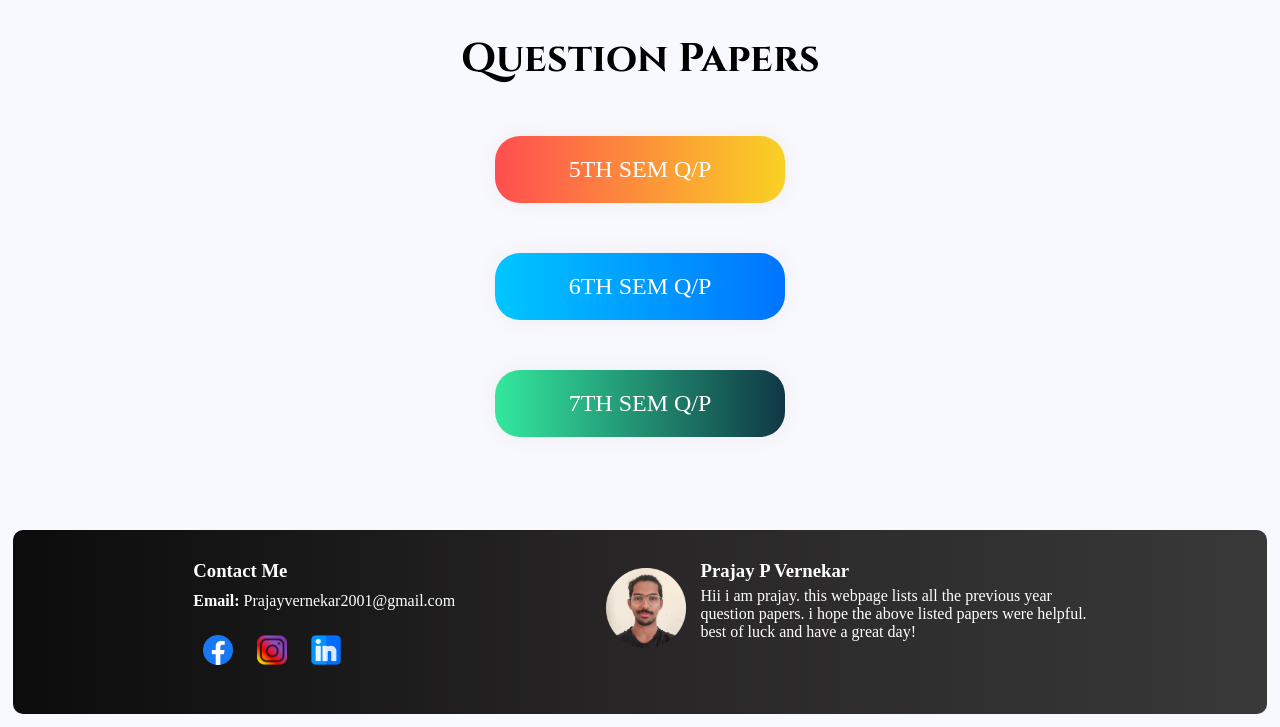
==== commit 6ecf52aa: "Update index.html" ====
--- a/index.html
+++ b/index.html
@@ -1,411 +1,411 @@
-<!DOCTYPE html>
-<html lang="en">
-<head>
-    <meta charset="UTF-8">
-    <meta http-equiv="X-UA-Compatible" content="IE=edge">
-    <meta name="viewport" content="width=device-width, initial-scale=1.0">
-    <title>Previous Year Question Paper</title>
-    <link rel="stylesheet" href="CSS project_1\project_1.css">
-    <link rel="stylesheet" media="screen and (max-width: 695px)" href="CSS project_1\phone.css">
-    <link rel="shortcut icon" href="project_1(icon).png" type="image/x-icon">
-    <link rel="stylesheet" href="https://cdnjs.cloudflare.com/ajax/libs/font-awesome/6.2.0/css/all.min.css" integrity="sha512-xh6O/CkQoPOWDdYTDqeRdPCVd1SpvCA9XXcUnZS2FmJNp1coAFzvtCN9BmamE+4aHK8yyUHUSCcJHgXloTyT2A==" crossorigin="anonymous" referrerpolicy="no-referrer" />
-    <link href="https://fonts.googleapis.com/css2?family=Cinzel&family=Raleway:wght@300&family=Satisfy&display=swap" rel="stylesheet">
-    <link href="https://fonts.googleapis.com/css2?family=Audiowide&display=swap" rel="stylesheet">
-</head>
-<body>
-    <div class="header1">
-       <header id="Home" class="header">
-         <div class="logo-name">
-            <img src="photos\The_flash_logo.png" alt="web logo" class="logo">
-            <h1>EEE</h1>
-         </div>
-
-         <div class="menu">
-           <b>☰</b>
-         </div>
-
-         <div class="navbar">
-          <a href="#Home"> <i class="fa-solid fa-house"></i> Home</a>
-          <a href="#syllabus"> <i class="fa-solid fa-book"></i> Syllabus</a>
-          <a target="_blank" href="remark.html"><i class="fa-solid fa-pen-to-square"></i> Remark</a>
-          <a href="#contact"><i class="fa-solid fa-address-book"></i> Contact</a>
-         </div>
-       </header>
-
-        <div id="dropdown" class="dropdown hide">
-            <a href="#Home"> <i class="fa-solid fa-house"></i> Home</a>
-            <a href="#syllabus"> <i class="fa-solid fa-book"></i> Syllabus</a>
-            <a target="_blank" href="remark.html"><i class="fa-solid fa-pen-to-square"></i> Remark</a>
-            <a href="#contact"><i class="fa-solid fa-address-book"></i> Contact</a>
-        </div>
-    </div>
-
-    <div style="background: url('photos/BG img.jpg'); background-position:360px;" class="top">
-        <div class="box">
-            <h2>&nbsp;Previous Year</h2>
-            <h1>Question Papers</h1>
-        </div>
-    </div>
-
-    <div class="ani-box">
-        <marquee behavior="alternate">
-            <h3>👍 Best Of Luck 👍</h3>
-        </marquee>
-    </div>
-    <div style="background: url('https://img.freepik.com/free-vector/white-abstract-wallpaper_23-2148830026.jpg?w=2000')" class="box-four">
-            <h2>FOR</h2>
-            <div class="card">
-                <img class="ramaiah-logo" src="photos\Ramaiah_Institutions_Logo.png" alt="ramaiah logo">
-                <div>
-                    <h3>Ramaiah Institute Of Technology</h3><br>
-                    <p>For the benefit of the students of the Ramaiah Institute of Technology, the previous year's
-                       electrical and electronics engineering exam question papers for semesters fifth, sixth and seventh are posted here.</p>
-                </div>
-            </div>
-    </div>
-
-    <div  class="five-box">
-        <h2 id="syllabus">Syllabus</h2>
-
-        <div class="syllabus-block">
-            <a href="question papers\5th sem syllabus.pdf"><img class="book" src="photos\book1.png" alt="5th sem syllabus"></a>
-            <a href="question papers\6th sem syllabus.pdf"><img class="book" src="photos\book3.png" alt="6th sem syllabus"></a>
-            <a href="question papers\7th sem syllabus.pdf"><img class="book" src="photos\book 4.png" alt="7th sem syllabus"></a>
-        </div>
-    </div>
-    
-
-    <div style="background: url('https://media.istockphoto.com/vectors/faded-gray-or-white-grey-coloured-grunge-textured-horizontal-vector-vector-id1367786603?b=1&k=20&m=1367786603&s=170667a&w=0&h=tYJaDx_Y_gT_Tf35gf3Ped9LgO4_iHMWuILoeoW0rMs=')" class="six-box">
-        <h2>Question Papers</h2>
-
-        <div class="button1">
-            5th sem Q/P
-        </div>
-
-        <div class="fifth-sem work">
-            <h3 class="fifthsem-heading">Electrical 5th Sem</h3>
-            <div id="SandC" class="signalandcontrol">
-                <div class="subject">
-                    <h3 class="subname">Signal & Systems</h3>
-                    <a class="use" href="question papers\SS\SEE june 2016.doc">SEE june 2016</a>
-                    <a class="use" href="question papers\SS\SEE june 2017.doc">SEE june 2017</a>
-                    <a class="use" href="question papers\SS\SEE june 2018.doc">SEE june 2018</a>
-                    <a class="use" href="question papers\SS\SEE june 2019.doc">SEE june 2019</a>
-                    <a class="use" href="question papers\SS\supple oct 2021.doc">supple 2021</a>
-                    <a class="use" href="question papers\SS\SEE mar 2022.pdf">SEE mar 2022</a>
-                    <a class="use" href="question papers\SS\MAKEUP july 2016.doc">MAKEUP 2016</a>
-                    <a class="use" href="question papers\SS\MAKEUP june 2017.doc">MAKEUP 2017</a>
-                    <a class="use" href="question papers\SS\MAKEUP june 2018.doc">MAKEUP 2018</a>
-                    <a class="use" href="question papers\SS\MAKEUP july 2019.doc">MAKEUP 2019</a>
-                    <p class="waste" >.</p>
-                    <p class="waste" >.</p>
-                    <p class="waste" >.</p>
-                </div>
-                <div class="subject">
-                    <h3 class="subname">Control Systems</h3>
-                    <a class="use" href="question papers\CONTROL SYM\SEE jan 2017.doc">SEE jan 2017</a>
-                    <a class="use" href="question papers\CONTROL SYM\SEE jan 2018.doc">SEE jan 2018.doc</a>
-                    <a class="use" href="question papers\CONTROL SYM\SEE jan 2019.doc">SEE jan 2019</a>
-                    <a class="use" href="question papers\CONTROL SYM\SEE jan 2020.doc">SEE jan 2020</a>
-                    <a class="use" href="question papers\CONTROL SYM\SEE mar 2022.pdf">SEE mar 2022</a>
-                    <a class="use" href="question papers\CONTROL SYM\supple aug 2018.doc">supple 2018</a>
-                    <a class="use" href="question papers\CONTROL SYM\supple aug 2019.doc">supple 2019</a>
-                    <a class="use" href="question papers\CONTROL SYM\supple oct 2020.doc">supple 2020</a>
-                    <a class="use" href="question papers\CONTROL SYM\supple oct 2021.doc">supple 2021</a>
-                    <a class="use" href="question papers\CONTROL SYM\MAKEUP mar 2017.doc">Makeup 2017</a>
-                    <a class="use" href="question papers\CONTROL SYM\MAKEUP feb 2018.doc">MAKEUP 2018</a>
-                    <a class="use" href="question papers\CONTROL SYM\MAKEUP feb 2019.doc">MAKEUP 2019</a>
-                    <a class="use" href="question papers\CONTROL SYM\MAKEUP feb 2020.doc">MAKEUP 2020</a>
-
-                </div>
-            </div>
-
-            <div class="powerandipr">
-                <div class="subject1">
-                    <h3 class="subname">Power System-1</h3>
-                    <a class="use" href="question papers\POWER SYSTEM\Pse SEE 2017.doc">Pse SEE 2017</a>
-                    <a class="use" href="question papers\POWER SYSTEM\Pse SEE 2018.doc">Pse SEE 2018</a>
-                    <a class="use" href="question papers\POWER SYSTEM\Pse SEE 2019.doc">Pse SEE 2019</a>
-                    <a class="use" href="question papers\POWER SYSTEM\SEE mar 2022.pdf">Pse SEE 2022</a>
-                    <a class="use" href="question papers\POWER SYSTEM\pse supple 2018.doc">pse supple 2018</a>
-                    <a class="use" href="question papers\POWER SYSTEM\Pse supple 2019.doc">Pse supple 2019</a>
-                    <a class="use" href="question papers\POWER SYSTEM\Pse Supple 2020.doc">Pse Supple 2020</a>
-                    <a class="use" href="question papers\POWER SYSTEM\Pse supple 2021.doc">Pse supple 2021</a>
-                    <a class="use" href="question papers\POWER SYSTEM\Pse MAKEUP 2017.doc">Pse Makeup 2017</a>
-                    <a class="use" href="question papers\POWER SYSTEM\Pse MAKEUP 2018.doc">Pse Makeup 2018</a>
-                    <a class="use" href="question papers\POWER SYSTEM\Pse MAKEUP 2019.doc">Pse Makeup 2019</a>
-                    <a class="use" href="question papers\POWER SYSTEM\T&D SEE 2017.doc">T&D SEE 2017</a>
-                    <a class="use" href="question papers\POWER SYSTEM\T&D SEE 2018.doc">T&D SEE 2018</a>
-                    <a class="use" href="question papers\POWER SYSTEM\T&D SEE 2019.doc">T&D SEE 2019</a>
-                    <a class="use" href="question papers\POWER SYSTEM\T&D SEE 2020.doc">T&D SEE 2020</a>
-                    <a class="use" href="question papers\POWER SYSTEM\T&D Supple 2017.doc">T&D Supple 2017</a>
-                    <a class="use" href="question papers\POWER SYSTEM\T&D Supple 2018.doc">T&D Supple 2018</a>
-                    <a class="use" href="question papers\POWER SYSTEM\T&D Supple 2019.doc">T&D Supple 2019</a>
-                    <a class="use" href="question papers\POWER SYSTEM\T&D Supple 2020.doc">T&D Supple 2020</a>
-                    <a class="use" href="question papers\POWER SYSTEM\T&D MAKEUP 2018.doc">T&D Makeup 2018</a>
-                    <a class="use" href="question papers\POWER SYSTEM\T&D MAKEUP 2019.doc">T&D Makeup 2019</a>
-                    <a class="use" href="question papers\POWER SYSTEM\T&D MAKEUP 2020.doc">T&D Makeup 2020</a>
-                </div>
-                <div class="subject2">
-                    <h3 class="subname">Intellectual Property Rights</h3>
-                    <a class="use" href="question papers\IPR\SE June 2014.pdf">SE June 2014</a>
-                    <a class="use" href="question papers\IPR\SEE may 2016.doc">SEE may 2016</a>
-                    <a class="use" href="question papers\IPR\SEE jan 2018.doc">SEE jan 2018</a>
-                    <a class="use" href="question papers\IPR\SEE jan 2019.doc">SEE jan 2019</a>
-                    <a class="use" href="question papers\IPR\SEE jan 2020.doc">SEE jan 2020</a>
-                    <a class="use" href="question papers\IPR\SEE mar 2022.pdf">SEE mar 2022</a>
-                    <a class="use" href="question papers\IPR\supple july 2019.doc">supple 2019</a>
-                    <a class="use" href="question papers\IPR\MAKEUP jun 2016.doc">MAKEUP 2016</a>
-                    <a class="use" href="question papers\IPR\MAKEUP feb 2018.doc">MAKEUP 2018</a>
-                    <a class="use" href="question papers\IPR\MAKEUP feb 2019.doc">MAKEUP 2019</a>
-                    <a class="use" href="question papers\IPR\MAKEUP feb 2020.doc">MAKEUP 2020</a>
-                    <p class="waste1" >.</p>
-                    <p class="waste1" >.</p>
-                    <p class="waste1" >.</p>
-                    <p class="waste1" >.</p>
-                    <p class="waste1" >.</p>
-                    <p class="waste1" >.</p>
-                    <p class="waste1" >.</p>
-                    <p class="waste1" >.</p>
-                    <p class="waste1" >.</p>
-                    <p class="waste1" >.</p>
-                    <p class="waste1" >.</p>
-                </div>
-            </div>
-
-        </div>
-
-        <div class="button2">
-            6th sem Q/P
-        </div>
-
-        <div class="sixth-sem work1">
-            <h3 class="sixthsem-heading">Electrical 6th Sem</h3>
-            <div class="dspandpse">
-                <div class="subject4">
-                    <h3 class="subname">Digital Signal Processing</h3>
-                    <a class="use" href="question papers\dsp\SEE (2017).doc">SEE (2017)</a>
-                    <a class="use" href="question papers\dsp\SEE (2018).doc">SEE (2018)</a>
-                    <a class="use" href="question papers\dsp\SEE (2019).doc">SEE (2019)</a>
-                    <a class="use" href="question papers\dsp\SEE (2020).doc">SEE (2020)</a>
-                    <a class="use" href="question papers\dsp\SEE july 2022.pdf">SEE 2022</a>
-                    <a class="use" href="question papers\dsp\SUPLLE 2018.doc">supple 2018</a>
-                    <a class="use" href="question papers\dsp\supple 2021.doc">supple 2021</a>
-                    <a class="use" href="question papers\dsp\MAKEUP 2017.doc">MAKEUP 2017</a>
-                    <a class="use" href="question papers\dsp\MAKEUP (2018).doc">MAKEUP (2018)</a>
-                    <a class="use" href="question papers\dsp\MAKEUP (2019).doc">MAKEUP (2019)</a>
-                    <a class="use" href="question papers\dsp\MAKEUP (2020).doc">MAKEUP (2020)</a>
-                    <p class="waste" >.</p>
-                    <p class="waste" >.</p>
-                    <p class="waste" >.</p>
-
-
-                </div>
-                <div class="subject5">
-                    <h3 class="subname">Power System-2</h3>
-                    <a class="use" href="question papers\pse 2\SEE (2017).doc">SEE (2017)</a>
-                    <a class="use" href="question papers\pse 2\SEE (2018).doc">SEE (2018)</a>
-                    <a class="use" href="question papers\pse 2\SEE (2019).doc">SEE (2019)</a>
-                    <a class="use" href="question papers\pse 2\SEE (2020).doc">SEE (2020)</a>
-                    <a class="use" href="question papers\pse 2\SEE (2021).doc">SEE (2021)</a>
-                    <a class="use" href="question papers\pse 2\SEE july 2022.pdf">SEE july 2022</a>
-                    <a class="use" href="question papers\pse 2\supple 2017.doc">supple 2017</a>
-                    <a class="use" href="question papers\pse 2\SUPPL 2018.doc">SUPPL 2018</a>
-                    <a class="use" href="question papers\pse 2\suppl JAN19.doc">suppl JAN19</a>
-                    <a class="use" href="question papers\pse 2\supple  JAN2020.doc">supple JAN2020</a>
-                    <a class="use" href="question papers\pse 2\supple 2021.doc">supple 2021</a>
-                    <a class="use" href="question papers\pse 2\MAKEUP (2019).doc">MAKEUP (2019)</a>
-                    <a class="use" href="question papers\pse 2\MAKEUP (2020).doc">MAKEUP (2020)</a>
-                    <a class="use" href="question papers\pse 2\MAKEUP 2021.doc">MAKEUP 2021</a>
-                </div>
-            </div>
-
-        </div>
-
-        <div class="button3">
-            7th sem Q/P
-        </div>
-
-        <div class="seventh-sem work2">
-            <h3 class="seventhsem-heading">Electrical 7th Sem</h3>
-            <div class="SWgearandHV">
-                <div class="subject6">
-                    <h3 class="subname">Switchgear & Protection</h3>
-                    <a class="use" href="question papers\switch gear\2017 SEE.doc">SEE (2017)</a>
-                    <a class="use" href="question papers\switch gear\SEE 2018.doc">SEE (2018)</a>
-                    <a class="use" href="question papers\switch gear\SEE 2019.doc">SEE (2019)</a>
-                    <a class="use" href="question papers\switch gear\SEE 2020.doc">SEE (2020)</a>
-                    <a class="use" href="question papers\switch gear\SEE 2021.doc">SEE (2021)</a>
-                    <a class="use" href="question papers\switch gear\SEE 2022.doc">SEE (2022)</a>
-                    <a class="use" href="question papers\switch gear\suppl 2018.doc">suppl 2018</a>
-                    <a class="use" href="question papers\switch gear\suppl 2019.doc">suppl 2019</a>
-                    <a class="use" href="question papers\switch gear\suppl 2020.doc">suppl 2020</a>
-                    <a class="use" href="question papers\switch gear\suppl 2021.doc">suppl 2021</a>
-                    <a class="use" href="question papers\switch gear\MAKEUP 2019.doc">Makeup 2019</a>
-                    <a class="use" href="question papers\switch gear\MAKEUP 2020.doc">Makeup 2020</a>
-                    <a class="use" href="question papers\switch gear\MAKEUP 2021.doc">Makeup 2021</a>
-                    <p class="waste" >.</p>
-                    <p class="waste" >.</p>
-                    <p class="waste" >.</p>
-                    <p class="waste" >.</p>
-
-
-                </div>
-                <div class="subject6">
-                    <h3 class="subname">High Voltage engineering</h3>
-                    <a class="use" href="question papers\high voltage\2016 SEE.doc">SEE (2016)</a>
-                    <a class="use" href="question papers\high voltage\SEE 2017.doc">SEE (2017)</a>
-                    <a class="use" href="question papers\high voltage\SEE 2019 ee43.doc">SEE (2019) ee43</a>
-                    <a class="use" href="question papers\high voltage\SEE 2019 ee73.doc">SEE (2019) ee73</a>
-                    <a class="use" href="question papers\high voltage\SEE 2020.doc">SEE (2020)</a>
-                    <a class="use" href="question papers\high voltage\SEE 2021.doc">SEE 2021</a>
-                    <a class="use" href="question papers\high voltage\SEE 2022.doc">SEE 2022</a>
-                    <a class="use" href="question papers\high voltage\supple 2017.doc">suppl 2017</a>
-                    <a class="use" href="question papers\high voltage\suppl 2018.doc">suppl 2018</a>
-                    <a class="use" href="question papers\high voltage\supple 2019.doc">supple 2019</a>
-                    <a class="use" href="question papers\high voltage\suppl 2020.doc">supple 2020</a>
-                    <a class="use" href="question papers\high voltage\suppl 2021.doc">suppl 2021</a>
-                    <a class="use" href="question papers\high voltage\2016 makeup.doc">MAKEUP 2016</a>
-                    <a class="use" href="question papers\high voltage\MAKEUP 2017.doc">MAKEUP 2017</a>
-                    <a class="use" href="question papers\high voltage\MAKEUP 2019.doc">MAKEUP 2019</a>
-                    <a class="use" href="question papers\high voltage\MAKEUP 2020.doc">MAKEUP 2020</a>
-                    <a class="use" href="question papers\high voltage\MAKEUP 2021.doc">MAKEUP 2021</a>
-                </div>
-            </div>
-            <div class="drivesandDIP">
-                <div class="subject7">
-                    <h3 class="subname">Electric Drives</h3>
-                    <a class="use" href="question papers\drives\Electrical Drives-EE706-SE JAN 2016.PDF">SEE (2016)</a>
-                    <a class="use" href="question papers\drives\SEE 2017.doc">SEE (2017)</a>
-                    <a class="use" href="question papers\drives\SEE 2018.doc">SEE (2018)</a>
-                    <a class="use" href="question papers\drives\SEE 2019.doc">SEE (2019)</a>
-                    <a class="use" href="question papers\drives\SEE 2020.doc">SEE 2020</a>
-                    <a class="use" href="question papers\drives\SEE 2021.doc">SEE 2021</a>
-                    <a class="use" href="question papers\drives\SEE 2022 eee11.doc">SEE 2022 eee11</a>
-                    <a class="use" href="question papers\drives\SEE 2022.doc">SEE 2022</a>
-                    <a class="use" href="question papers\drives\supple 2017.doc">supple 2017</a>
-                    <a class="use" href="question papers\drives\supple 2018.doc">supple 2018</a>
-                    <a class="use" href="question papers\drives\supll 2019.doc">supple 2019</a>
-                    <a class="use" href="question papers\drives\suppl 2020.doc">supple 2020</a>
-                    <a class="use" href="question papers\drives\suppl 2021.doc">supple 2021</a>
-                    <a class="use" href="question papers\drives\MAKEUP 2017.doc">MAKEUP 2017</a>
-                    <a class="use" href="question papers\drives\MAKEUP 2018.doc">MAKEUP 2018</a>
-                    <a class="use" href="question papers\drives\MAKEUP 2019.doc">MAKEUP 2019</a>
-                    <a class="use" href="question papers\drives\MAKEUP 2020.doc">MAKEUP 2020</a>
-                    <a class="use" href="question papers\drives\MAKEUP 2021.doc">MAKEUP 2021</a>
-
-
-                </div>
-                <div class="subject7">
-                    <h3 class="subname">Digital Image Processing</h3>
-                    <a class="use" href="question papers\digital image processing\Digital Image Processing-EEPE49-SE JAN 2016.PDF">SEE (2016)</a>
-                    <a class="use" href="question papers\digital image processing\SEE 2017.doc">SEE (2017)</a>
-                    <a class="use" href="question papers\digital image processing\SEE 2018.doc">SEE (2018)</a>
-                    <a class="use" href="question papers\digital image processing\SEE 2019.doc">SEE (2019)</a>
-                    <a class="use" href="question papers\digital image processing\SEE 2020.doc">SEE (2020)</a>
-                    <a class="use" href="question papers\digital image processing\SEE 2021.doc">SEE (2021)</a>
-                    <a class="use" href="question papers\digital image processing\SEE 2022 ee240.doc">SEE 2022 ee240</a>
-                    <a class="use" href="question papers\digital image processing\SEE 2022.doc">SEE (2022)</a>
-                    <a class="use" href="question papers\digital image processing\supple 2017.doc">supple 2017</a>
-                    <a class="use" href="question papers\digital image processing\suppl 2018.doc">supple 2018</a>
-                    <a class="use" href="question papers\digital image processing\suppl 2020.doc">supple 2020</a>
-                    <a class="use" href="question papers\digital image processing\MAKEUP 2017.doc">MAKEUP 2017</a>
-                    <a class="use" href="question papers\digital image processing\MAKEUP 2018.doc">MAKEUP 2018</a>
-                    <a class="use" href="question papers\digital image processing\MAKEUP 2019.doc">MAKEUP 2019</a>
-                    <a class="use" href="question papers\digital image processing\MAKEUP 2020.doc">MAKEUP 2020</a>
-                    <a class="use" href="question papers\digital image processing\MAKEUP 2021.doc">MAKEUP 2021</a>
-                    <p class="waste1" >.</p>
-                    <p class="waste1" >.</p>
-
-                </div>
-            </div>
-            <div class="LPICandEPG">
-                <div class="subject8">
-                    <h3 class="subname">Generation and Reliability</h3>
-                    <a class="use" href="question papers\generation\2016 SEE.doc">SEE (2016)</a>
-                    <a class="use" href="question papers\generation\SEE 2017.doc">SEE (2017)</a>
-                    <a class="use" href="question papers\generation\SEE 2019.doc">SEE (2019)</a>
-                    <a class="use" href="question papers\generation\SEE 2020.doc">SEE (2020)</a>
-                    <a class="use" href="question papers\generation\suppl 2020.doc">supple 2020</a>
-                    <a class="use" href="question papers\generation\2016  makeup.doc">MAKEUP 2016</a>
-                    <a class="use" href="question papers\generation\MAKEUP 2017.doc">MAKEUP 2017</a>
-                    <a class="use" href="question papers\generation\MAKEUP 2019.doc">MAKEUP 2019</a>
-                    <p class="waste" >.</p>
-                    <p class="waste" >.</p>
-                    <p class="waste" >.</p>
-                    <p class="waste" >.</p>
-                    <p class="waste" >.</p>
-                    <p class="waste" >.</p>
-                    <p class="waste" >.</p>
-                    <p class="waste" >.</p>
-                    <p class="waste" >.</p>
-
-                </div>
-                <div class="subject8">
-                    <h3 class="subname">Integrated Circuits</h3>
-                    <a class="use" href="question papers\LPIC\2016 SEE.doc">2016 SEE</a>
-                    <a class="use" href="question papers\LPIC\SEE 2017.doc">2017 SEE</a>
-                    <a class="use" href="question papers\LPIC\SEE 2018.doc">2018 SEE</a>
-                    <a class="use" href="question papers\LPIC\SEE 2019.doc">2019 SEE</a>
-                    <a class="use" href="question papers\LPIC\SEE 2020.doc">2020 SEE</a>
-                    <a class="use" href="question papers\LPIC\SEE 2021.doc">2021 SEE</a>
-                    <a class="use" href="question papers\LPIC\SEE 2022.doc">2022 SEE</a>
-                    <a class="use" href="question papers\LPIC\supple 2017.doc">supple 2017</a>
-                    <a class="use" href="question papers\LPIC\suppl 2018.doc">supple 2018</a>
-                    <a class="use" href="question papers\LPIC\suppl 2019.doc">supple 2019</a>
-                    <a class="use" href="question papers\LPIC\suppl 2020.doc">supple 2020</a>
-                    <a class="use" href="question papers\LPIC\suppl 2021.doc">supple 2021</a>
-                    <a class="use" href="question papers\LPIC\2016 MAKEUP.doc">MAKEUP 2016</a>
-                    <a class="use" href="question papers\LPIC\MAKEUP 2017.doc">MAKEUP 2017</a>
-                    <a class="use" href="question papers\LPIC\MAKEUP 2018.doc">MAKEUP 2018</a>
-                    <a class="use" href="question papers\LPIC\MAKEUP 2019.doc">MAKEUP 2019</a>
-                    <a class="use" href="question papers\LPIC\MAKEUP 2020.doc">MAKEUP 2020</a>
-                </div>
-            </div>
-            <div class="management">
-                <div class="subject9">
-                    <h3 class="subname">Enterprenurship & Management</h3>
-                    <a class="use" href="question papers\management\SEE 2016.doc">SEE 2016</a>
-                    <a class="use" href="question papers\management\SEE 2017.doc">SEE 2017</a>
-                    <a class="use" href="question papers\management\SEE 2018.doc">SEE 2018</a>
-                    <a class="use" href="question papers\management\SEE 2022.doc">SEE 2022</a>
-                    <a class="use" href="question papers\management\supple 2017.doc">supple 2017</a>
-                    <a class="use" href="question papers\management\suppl 2018.doc">supple 2018</a>
-                    <a class="use" href="question papers\management\MAKEUP 2016.doc">MAKEUP 2016</a>
-                    <a class="use" href="question papers\management\MAKEUP 2017.doc">MAKEUP 2017</a>
-                    <a class="use" href="question papers\management\MAKEUP 2018.doc">MAKEUP 2018</a>
-                    
-                </div>
-            </div>
-
-        </div>
-
-    </div>
-    <footer class="footer">
-
-        <div class="contactblock">
-            <h3 id="contact">Contact Me</h3>
-            <p><strong>Email:</strong> Prajayvernekar2001@gmail.com</p>
-            <p>
-                <a target="_blank" href="https://www.facebook.com/prajay.vernekar.73"><img class="logo1" src="photos\facebook-logo-2019.png" alt="facebook"></a>
-                <a target="_blank" href="https://www.instagram.com/prajay_2001/"><img class="logo1" src="photos\instagram_logo.png" alt="instagram"></a>
-                <a target="_blank" href="https://www.linkedin.com/in/prajay-vernekar-a42255227/"><img class="logo1" src="photos\Linkedin logo.png" alt="Linkedin"></a>
-            </p>
-        </div>
-
-        <div class="bioblock">
-            <div id="bio1" class="bio">
-                <img id="prajayimg" src="photos\prajay smile-modified.png" alt="prajay's image">
-                <div id="small-small">
-                    <h3 id="name">Prajay P Vernekar</h3>
-                    <p>Hii i am prajay. this webpage lists all the previous year <br> question papers.
-                        i hope the above listed papers were helpful. <br> best of luck and have a great day!</p>
-                </div>
-                
-            </div>
-        </div>
-    </footer>
-
-    <script src="CSS project_1\app.js"></script>
-</body>
-</html>
+<!DOCTYPE html>
+<html lang="en">
+<head>
+    <meta charset="UTF-8">
+    <meta http-equiv="X-UA-Compatible" content="IE=edge">
+    <meta name="viewport" content="width=device-width, initial-scale=1.0">
+    <title>Previous Year Question Paper</title>
+    <link rel="stylesheet" href="CSS project_1\project_1.css">
+    <link rel="stylesheet" media="screen and (max-width: 695px)" href="CSS project_1\phone.css">
+    <link rel="shortcut icon" href="project_1(icon).png" type="image/x-icon">
+    <link rel="stylesheet" href="https://cdnjs.cloudflare.com/ajax/libs/font-awesome/6.2.0/css/all.min.css" integrity="sha512-xh6O/CkQoPOWDdYTDqeRdPCVd1SpvCA9XXcUnZS2FmJNp1coAFzvtCN9BmamE+4aHK8yyUHUSCcJHgXloTyT2A==" crossorigin="anonymous" referrerpolicy="no-referrer" />
+    <link href="https://fonts.googleapis.com/css2?family=Cinzel&family=Raleway:wght@300&family=Satisfy&display=swap" rel="stylesheet">
+    <link href="https://fonts.googleapis.com/css2?family=Audiowide&display=swap" rel="stylesheet">
+</head>
+<body>
+    <div class="header1">
+       <header id="Home" class="header">
+         <div class="logo-name">
+            <img src="photos\The_flash_logo.png" alt="web logo" class="logo">
+            <h1>EEE</h1>
+         </div>
+
+         <div class="menu">
+           <b>☰</b>
+         </div>
+
+         <div class="navbar">
+          <a href="#Home"> <i class="fa-solid fa-house"></i> Home</a>
+          <a href="#syllabus"> <i class="fa-solid fa-book"></i> Syllabus</a>
+          <a target="_blank" href="remark.html"><i class="fa-solid fa-pen-to-square"></i> Remark</a>
+          <a href="#contact"><i class="fa-solid fa-address-book"></i> Contact</a>
+         </div>
+       </header>
+
+        <div id="dropdown" class="dropdown hide">
+            <a href="#Home"> <i class="fa-solid fa-house"></i> Home</a>
+            <a href="#syllabus"> <i class="fa-solid fa-book"></i> Syllabus</a>
+            <a target="_blank" href="remark.html"><i class="fa-solid fa-pen-to-square"></i> Remark</a>
+            <a href="#contact"><i class="fa-solid fa-address-book"></i> Contact</a>
+        </div>
+    </div>
+
+    <div style="background: url('photos/BG img.jpg'); background-position:360px;" class="top">
+        <div class="box">
+            <h2>&nbsp;Previous Year</h2>
+            <h1>Question Papers</h1>
+        </div>
+    </div>
+
+    <div class="ani-box">
+        <marquee behavior="alternate">
+            <h3>👍 Best Of Luck 👍</h3>
+        </marquee>
+    </div>
+    <div style="background: url('https://img.freepik.com/free-vector/white-abstract-wallpaper_23-2148830026.jpg?w=2000')" class="box-four">
+            <h2>FOR</h2>
+            <div class="card">
+                <img class="ramaiah-logo" src="photos\Ramaiah_Institutions_Logo.png" alt="ramaiah logo">
+                <div>
+                    <h3>Ramaiah Institute Of Technology</h3><br>
+                    <p>For the benefit of the students of the Ramaiah Institute of Technology, the previous year's
+                       electrical and electronics engineering exam question papers for semesters fifth, sixth and seventh are posted here.</p>
+                </div>
+            </div>
+    </div>
+
+    <div  class="five-box">
+        <h2 id="syllabus">Syllabus</h2>
+
+        <div class="syllabus-block">
+            <a href="question papers\5th sem syllabus.pdf"><img class="book" src="photos\book1.png" alt="5th sem syllabus"></a>
+            <a href="question papers\6th sem syllabus.pdf"><img class="book" src="photos\book3.png" alt="6th sem syllabus"></a>
+            <a href="question papers\7th sem syllabus.pdf"><img class="book" src="photos\book 4.png" alt="7th sem syllabus"></a>
+        </div>
+    </div>
+    
+
+    <div style="background: url('https://media.istockphoto.com/vectors/faded-gray-or-white-grey-coloured-grunge-textured-horizontal-vector-vector-id1367786603?b=1&k=20&m=1367786603&s=170667a&w=0&h=tYJaDx_Y_gT_Tf35gf3Ped9LgO4_iHMWuILoeoW0rMs=')" class="six-box">
+        <h2>Question Papers</h2>
+
+        <div class="button1">
+            5th sem Q/P
+        </div>
+
+        <div class="fifth-sem work">
+            <h3 class="fifthsem-heading">Electrical 5th Sem</h3>
+            <div id="SandC" class="signalandcontrol">
+                <div class="subject">
+                    <h3 class="subname">Signal & Systems</h3>
+                    <a class="use" href="question papers\SS\SEE june 2016.doc">SEE june 2016</a>
+                    <a class="use" href="question papers\SS\SEE june 2017.doc">SEE june 2017</a>
+                    <a class="use" href="question papers\SS\SEE june 2018.doc">SEE june 2018</a>
+                    <a class="use" href="question papers\SS\SEE june 2019.doc">SEE june 2019</a>
+                    <a class="use" href="question papers\SS\supple oct 2021.doc">supple 2021</a>
+                    <a class="use" href="question papers\SS\SEE mar 2022.pdf">SEE mar 2022</a>
+                    <a class="use" href="question papers\SS\MAKEUP july 2016.doc">MAKEUP 2016</a>
+                    <a class="use" href="question papers\SS\MAKEUP june 2017.doc">MAKEUP 2017</a>
+                    <a class="use" href="question papers\SS\MAKEUP june 2018.doc">MAKEUP 2018</a>
+                    <a class="use" href="question papers\SS\MAKEUP july 2019.doc">MAKEUP 2019</a>
+                    <p class="waste" >.</p>
+                    <p class="waste" >.</p>
+                    <p class="waste" >.</p>
+                </div>
+                <div class="subject">
+                    <h3 class="subname">Control Systems</h3>
+                    <a class="use" href="question papers\CONTROL SYM\SEE jan 2017.doc">SEE jan 2017</a>
+                    <a class="use" href="question papers\CONTROL SYM\SEE jan 2018.doc">SEE jan 2018.doc</a>
+                    <a class="use" href="question papers\CONTROL SYM\SEE jan 2019.doc">SEE jan 2019</a>
+                    <a class="use" href="question papers\CONTROL SYM\SEE jan 2020.doc">SEE jan 2020</a>
+                    <a class="use" href="question papers\CONTROL SYM\SEE mar 2022.pdf">SEE mar 2022</a>
+                    <a class="use" href="question papers\CONTROL SYM\supple aug 2018.doc">supple 2018</a>
+                    <a class="use" href="question papers\CONTROL SYM\supple aug 2019.doc">supple 2019</a>
+                    <a class="use" href="question papers\CONTROL SYM\supple oct 2020.doc">supple 2020</a>
+                    <a class="use" href="question papers\CONTROL SYM\supple oct 2021.doc">supple 2021</a>
+                    <a class="use" href="question papers\CONTROL SYM\MAKEUP mar 2017.doc">Makeup 2017</a>
+                    <a class="use" href="question papers\CONTROL SYM\MAKEUP feb 2018.doc">MAKEUP 2018</a>
+                    <a class="use" href="question papers\CONTROL SYM\MAKEUP feb 2019.doc">MAKEUP 2019</a>
+                    <a class="use" href="question papers\CONTROL SYM\MAKEUP feb 2020.doc">MAKEUP 2020</a>
+
+                </div>
+            </div>
+
+            <div class="powerandipr">
+                <div class="subject1">
+                    <h3 class="subname">Power System-1</h3>
+                    <a class="use" href="question papers\POWER SYSTEM\Pse SEE 2017.doc">Pse SEE 2017</a>
+                    <a class="use" href="question papers\POWER SYSTEM\Pse SEE 2018.doc">Pse SEE 2018</a>
+                    <a class="use" href="question papers\POWER SYSTEM\Pse SEE 2019.doc">Pse SEE 2019</a>
+                    <a class="use" href="question papers\POWER SYSTEM\SEE mar 2022.pdf">Pse SEE 2022</a>
+                    <a class="use" href="question papers\POWER SYSTEM\pse supple 2018.doc">pse supple 2018</a>
+                    <a class="use" href="question papers\POWER SYSTEM\Pse supple 2019.doc">Pse supple 2019</a>
+                    <a class="use" href="question papers\POWER SYSTEM\Pse Supple 2020.doc">Pse Supple 2020</a>
+                    <a class="use" href="question papers\POWER SYSTEM\Pse supple 2021.doc">Pse supple 2021</a>
+                    <a class="use" href="question papers\POWER SYSTEM\Pse MAKEUP 2017.doc">Pse Makeup 2017</a>
+                    <a class="use" href="question papers\POWER SYSTEM\Pse MAKEUP 2018.doc">Pse Makeup 2018</a>
+                    <a class="use" href="question papers\POWER SYSTEM\Pse MAKEUP 2019.doc">Pse Makeup 2019</a>
+                    <a class="use" href="question papers\POWER SYSTEM\T&D SEE 2017.doc">T&D SEE 2017</a>
+                    <a class="use" href="question papers\POWER SYSTEM\T&D SEE 2018.doc">T&D SEE 2018</a>
+                    <a class="use" href="question papers\POWER SYSTEM\T&D SEE 2019.doc">T&D SEE 2019</a>
+                    <a class="use" href="question papers\POWER SYSTEM\T&D SEE 2020.doc">T&D SEE 2020</a>
+                    <a class="use" href="question papers\POWER SYSTEM\T&D Supple 2017.doc">T&D Supple 2017</a>
+                    <a class="use" href="question papers\POWER SYSTEM\T&D Supple 2018.doc">T&D Supple 2018</a>
+                    <a class="use" href="question papers\POWER SYSTEM\T&D Supple 2019.doc">T&D Supple 2019</a>
+                    <a class="use" href="question papers\POWER SYSTEM\T&D Supple 2020.doc">T&D Supple 2020</a>
+                    <a class="use" href="question papers\POWER SYSTEM\T&D MAKEUP 2018.doc">T&D Makeup 2018</a>
+                    <a class="use" href="question papers\POWER SYSTEM\T&D MAKEUP 2019.doc">T&D Makeup 2019</a>
+                    <a class="use" href="question papers\POWER SYSTEM\T&D MAKEUP 2020.doc">T&D Makeup 2020</a>
+                </div>
+                <div class="subject2">
+                    <h3 class="subname">Intellectual Property Rights</h3>
+                    <a class="use" href="question papers\IPR\SE June 2014.pdf">SE June 2014</a>
+                    <a class="use" href="question papers\IPR\SEE may 2016.doc">SEE may 2016</a>
+                    <a class="use" href="question papers\IPR\SEE jan 2018.doc">SEE jan 2018</a>
+                    <a class="use" href="question papers\IPR\SEE jan 2019.doc">SEE jan 2019</a>
+                    <a class="use" href="question papers\IPR\SEE jan 2020.doc">SEE jan 2020</a>
+                    <a class="use" href="question papers\IPR\SEE mar 2022.pdf">SEE mar 2022</a>
+                    <a class="use" href="question papers\IPR\supple july 2019.doc">supple 2019</a>
+                    <a class="use" href="question papers\IPR\MAKEUP jun 2016.doc">MAKEUP 2016</a>
+                    <a class="use" href="question papers\IPR\MAKEUP feb 2018.doc">MAKEUP 2018</a>
+                    <a class="use" href="question papers\IPR\MAKEUP feb 2019.doc">MAKEUP 2019</a>
+                    <a class="use" href="question papers\IPR\MAKEUP feb 2020.doc">MAKEUP 2020</a>
+                    <p class="waste1" >.</p>
+                    <p class="waste1" >.</p>
+                    <p class="waste1" >.</p>
+                    <p class="waste1" >.</p>
+                    <p class="waste1" >.</p>
+                    <p class="waste1" >.</p>
+                    <p class="waste1" >.</p>
+                    <p class="waste1" >.</p>
+                    <p class="waste1" >.</p>
+                    <p class="waste1" >.</p>
+                    <p class="waste1" >.</p>
+                </div>
+            </div>
+
+        </div>
+
+        <div class="button2">
+            6th sem Q/P
+        </div>
+
+        <div class="sixth-sem work1">
+            <h3 class="sixthsem-heading">Electrical 6th Sem</h3>
+            <div class="dspandpse">
+                <div class="subject4">
+                    <h3 class="subname">Digital Signal Processing</h3>
+                    <a class="use" href="question papers\dsp\SEE (2017).doc">SEE (2017)</a>
+                    <a class="use" href="question papers\dsp\SEE (2018).doc">SEE (2018)</a>
+                    <a class="use" href="question papers\dsp\SEE (2019).doc">SEE (2019)</a>
+                    <a class="use" href="question papers\dsp\SEE (2020).doc">SEE (2020)</a>
+                    <a class="use" href="question papers\dsp\SEE july 2022.pdf">SEE 2022</a>
+                    <a class="use" href="question papers\dsp\SUPLLE 2018.doc">supple 2018</a>
+                    <a class="use" href="question papers\dsp\supple 2021.doc">supple 2021</a>
+                    <a class="use" href="question papers\dsp\MAKEUP 2017.doc">MAKEUP 2017</a>
+                    <a class="use" href="question papers\dsp\MAKEUP (2018).doc">MAKEUP (2018)</a>
+                    <a class="use" href="question papers\dsp\MAKEUP (2019).doc">MAKEUP (2019)</a>
+                    <a class="use" href="question papers\dsp\MAKEUP (2020).doc">MAKEUP (2020)</a>
+                    <p class="waste" >.</p>
+                    <p class="waste" >.</p>
+                    <p class="waste" >.</p>
+
+
+                </div>
+                <div class="subject5">
+                    <h3 class="subname">Power System-2</h3>
+                    <a class="use" href="question papers\pse 2\SEE (2017).doc">SEE (2017)</a>
+                    <a class="use" href="question papers\pse 2\SEE (2018).doc">SEE (2018)</a>
+                    <a class="use" href="question papers\pse 2\SEE (2019).doc">SEE (2019)</a>
+                    <a class="use" href="question papers\pse 2\SEE (2020).doc">SEE (2020)</a>
+                    <a class="use" href="question papers\pse 2\SEE (2021).doc">SEE (2021)</a>
+                    <a class="use" href="question papers\pse 2\SEE july 2022.pdf">SEE july 2022</a>
+                    <a class="use" href="question papers\pse 2\supple 2017.doc">supple 2017</a>
+                    <a class="use" href="question papers\pse 2\SUPPL 2018.doc">SUPPL 2018</a>
+                    <a class="use" href="question papers\pse 2\suppl JAN19.doc">suppl JAN19</a>
+                    <a class="use" href="question papers\pse 2\supple  JAN2020.doc">supple JAN2020</a>
+                    <a class="use" href="question papers\pse 2\supple 2021.doc">supple 2021</a>
+                    <a class="use" href="question papers\pse 2\MAKEUP (2019).doc">MAKEUP (2019)</a>
+                    <a class="use" href="question papers\pse 2\MAKEUP (2020).doc">MAKEUP (2020)</a>
+                    <a class="use" href="question papers\pse 2\MAKEUP 2021.doc">MAKEUP 2021</a>
+                </div>
+            </div>
+
+        </div>
+
+        <div class="button3">
+            7th sem Q/P
+        </div>
+
+        <div class="seventh-sem work2">
+            <h3 class="seventhsem-heading">Electrical 7th Sem</h3>
+            <div class="SWgearandHV">
+                <div class="subject6">
+                    <h3 class="subname">Switchgear & Protection</h3>
+                    <a class="use" href="question papers\switch gear\2017 SEE.doc">SEE (2017)</a>
+                    <a class="use" href="question papers\switch gear\SEE 2018.doc">SEE (2018)</a>
+                    <a class="use" href="question papers\switch gear\SEE 2019.doc">SEE (2019)</a>
+                    <a class="use" href="question papers\switch gear\SEE 2020.doc">SEE (2020)</a>
+                    <a class="use" href="question papers\switch gear\SEE 2021.doc">SEE (2021)</a>
+                    <a class="use" href="question papers\switch gear\SEE 2022.doc">SEE (2022)</a>
+                    <a class="use" href="question papers\switch gear\suppl 2018.doc">suppl 2018</a>
+                    <a class="use" href="question papers\switch gear\suppl 2019.doc">suppl 2019</a>
+                    <a class="use" href="question papers\switch gear\suppl 2020.doc">suppl 2020</a>
+                    <a class="use" href="question papers\switch gear\suppl 2021.doc">suppl 2021</a>
+                    <a class="use" href="question papers\switch gear\MAKEUP 2019.doc">Makeup 2019</a>
+                    <a class="use" href="question papers\switch gear\MAKEUP 2020.doc">Makeup 2020</a>
+                    <a class="use" href="question papers\switch gear\MAKEUP 2021.doc">Makeup 2021</a>
+                    <p class="waste" >.</p>
+                    <p class="waste" >.</p>
+                    <p class="waste" >.</p>
+                    <p class="waste" >.</p>
+
+
+                </div>
+                <div class="subject6">
+                    <h3 class="subname">High Voltage engineering</h3>
+                    <a class="use" href="question papers\high voltage\2016 SEE.doc">SEE (2016)</a>
+                    <a class="use" href="question papers\high voltage\SEE 2017.doc">SEE (2017)</a>
+                    <a class="use" href="question papers\high voltage\SEE 2019 ee43.doc">SEE (2019) ee43</a>
+                    <a class="use" href="question papers\high voltage\SEE 2019 ee73.doc">SEE (2019) ee73</a>
+                    <a class="use" href="question papers\high voltage\SEE 2020.doc">SEE (2020)</a>
+                    <a class="use" href="question papers\high voltage\SEE 2021.doc">SEE 2021</a>
+                    <a class="use" href="question papers\high voltage\SEE 2022.doc">SEE 2022</a>
+                    <a class="use" href="question papers\high voltage\supple 2017.doc">suppl 2017</a>
+                    <a class="use" href="question papers\high voltage\suppl 2018.doc">suppl 2018</a>
+                    <a class="use" href="question papers\high voltage\supple 2019.doc">supple 2019</a>
+                    <a class="use" href="question papers\high voltage\suppl 2020.doc">supple 2020</a>
+                    <a class="use" href="question papers\high voltage\suppl 2021.doc">suppl 2021</a>
+                    <a class="use" href="question papers\high voltage\2016 makeup.doc">MAKEUP 2016</a>
+                    <a class="use" href="question papers\high voltage\MAKEUP 2017.doc">MAKEUP 2017</a>
+                    <a class="use" href="question papers\high voltage\MAKEUP 2019.doc">MAKEUP 2019</a>
+                    <a class="use" href="question papers\high voltage\MAKEUP 2020.doc">MAKEUP 2020</a>
+                    <a class="use" href="question papers\high voltage\MAKEUP 2021.doc">MAKEUP 2021</a>
+                </div>
+            </div>
+            <div class="drivesandDIP">
+                <div class="subject7">
+                    <h3 class="subname">Electric Drives</h3>
+                    <a class="use" href="question papers\drives\Electrical Drives-EE706-SE JAN 2016.PDF">SEE (2016)</a>
+                    <a class="use" href="question papers\drives\SEE 2017.doc">SEE (2017)</a>
+                    <a class="use" href="question papers\drives\SEE 2018.doc">SEE (2018)</a>
+                    <a class="use" href="question papers\drives\SEE 2019.doc">SEE (2019)</a>
+                    <a class="use" href="question papers\drives\SEE 2020.doc">SEE 2020</a>
+                    <a class="use" href="question papers\drives\SEE 2021.doc">SEE 2021</a>
+                    <a class="use" href="question papers\drives\SEE 2022 eee11.doc">SEE 2022 eee11</a>
+                    <a class="use" href="question papers\drives\SEE 2022.doc">SEE 2022</a>
+                    <a class="use" href="question papers\drives\supple 2017.doc">supple 2017</a>
+                    <a class="use" href="question papers\drives\supple 2018.doc">supple 2018</a>
+                    <a class="use" href="question papers\drives\supll 2019.doc">supple 2019</a>
+                    <a class="use" href="question papers\drives\suppl 2020.doc">supple 2020</a>
+                    <a class="use" href="question papers\drives\suppl 2021.doc">supple 2021</a>
+                    <a class="use" href="question papers\drives\MAKEUP 2017.doc">MAKEUP 2017</a>
+                    <a class="use" href="question papers\drives\MAKEUP 2018.doc">MAKEUP 2018</a>
+                    <a class="use" href="question papers\drives\MAKEUP 2019.doc">MAKEUP 2019</a>
+                    <a class="use" href="question papers\drives\MAKEUP 2020.doc">MAKEUP 2020</a>
+                    <a class="use" href="question papers\drives\MAKEUP 2021.doc">MAKEUP 2021</a>
+
+
+                </div>
+                <div class="subject7">
+                    <h3 class="subname">Digital Image Processing</h3>
+                    <a class="use" href="question papers\digital image processing\Digital Image Processing-EEPE49-SE JAN 2016.PDF">SEE (2016)</a>
+                    <a class="use" href="question papers\digital image processing\SEE 2017.doc">SEE (2017)</a>
+                    <a class="use" href="question papers\digital image processing\SEE 2018.doc">SEE (2018)</a>
+                    <a class="use" href="question papers\digital image processing\SEE 2019.doc">SEE (2019)</a>
+                    <a class="use" href="question papers\digital image processing\SEE 2020.doc">SEE (2020)</a>
+                    <a class="use" href="question papers\digital image processing\SEE 2021.doc">SEE (2021)</a>
+                    <a class="use" href="question papers\digital image processing\SEE 2022 ee240.doc">SEE 2022 ee240</a>
+                    <a class="use" href="question papers\digital image processing\SEE 2022.doc">SEE (2022)</a>
+                    <a class="use" href="question papers\digital image processing\supple 2017.doc">supple 2017</a>
+                    <a class="use" href="question papers\digital image processing\suppl 2018.doc">supple 2018</a>
+                    <a class="use" href="question papers\digital image processing\suppl 2020.doc">supple 2020</a>
+                    <a class="use" href="question papers\digital image processing\MAKEUP 2017.doc">MAKEUP 2017</a>
+                    <a class="use" href="question papers\digital image processing\MAKEUP 2018.doc">MAKEUP 2018</a>
+                    <a class="use" href="question papers\digital image processing\MAKEUP 2019.doc">MAKEUP 2019</a>
+                    <a class="use" href="question papers\digital image processing\MAKEUP 2020.doc">MAKEUP 2020</a>
+                    <a class="use" href="question papers\digital image processing\MAKEUP 2021.doc">MAKEUP 2021</a>
+                    <p class="waste1" >.</p>
+                    <p class="waste1" >.</p>
+
+                </div>
+            </div>
+            <div class="LPICandEPG">
+                <div class="subject8">
+                    <h3 class="subname">Generation and Reliability</h3>
+                    <a class="use" href="question papers\generation\2016 SEE.doc">SEE (2016)</a>
+                    <a class="use" href="question papers\generation\SEE 2017.doc">SEE (2017)</a>
+                    <a class="use" href="question papers\generation\SEE 2019.doc">SEE (2019)</a>
+                    <a class="use" href="question papers\generation\SEE 2020.doc">SEE (2020)</a>
+                    <a class="use" href="question papers\generation\suppl 2020.doc">supple 2020</a>
+                    <a class="use" href="question papers\generation\2016  makeup.doc">MAKEUP 2016</a>
+                    <a class="use" href="question papers\generation\MAKEUP 2017.doc">MAKEUP 2017</a>
+                    <a class="use" href="question papers\generation\MAKEUP 2019.doc">MAKEUP 2019</a>
+                    <p class="waste" >.</p>
+                    <p class="waste" >.</p>
+                    <p class="waste" >.</p>
+                    <p class="waste" >.</p>
+                    <p class="waste" >.</p>
+                    <p class="waste" >.</p>
+                    <p class="waste" >.</p>
+                    <p class="waste" >.</p>
+                    <p class="waste" >.</p>
+
+                </div>
+                <div class="subject8">
+                    <h3 class="subname">Integrated Circuits</h3>
+                    <a class="use" href="question papers\LPIC\2016 SEE.doc">2016 SEE</a>
+                    <a class="use" href="question papers\LPIC\SEE 2017.doc">2017 SEE</a>
+                    <a class="use" href="question papers\LPIC\SEE 2018.doc">2018 SEE</a>
+                    <a class="use" href="question papers\LPIC\SEE 2019.doc">2019 SEE</a>
+                    <a class="use" href="question papers\LPIC\SEE 2020.doc">2020 SEE</a>
+                    <a class="use" href="question papers\LPIC\SEE 2021.doc">2021 SEE</a>
+                    <a class="use" href="question papers\LPIC\SEE 2022.doc">2022 SEE</a>
+                    <a class="use" href="question papers\LPIC\supple 2017.doc">supple 2017</a>
+                    <a class="use" href="question papers\LPIC\suppl 2018.doc">supple 2018</a>
+                    <a class="use" href="question papers\LPIC\suppl 2019.doc">supple 2019</a>
+                    <a class="use" href="question papers\LPIC\suppl 2020.doc">supple 2020</a>
+                    <a class="use" href="question papers\LPIC\suppl 2021.doc">supple 2021</a>
+                    <a class="use" href="question papers\LPIC\2016 MAKEUP.doc">MAKEUP 2016</a>
+                    <a class="use" href="question papers\LPIC\MAKEUP 2017.doc">MAKEUP 2017</a>
+                    <a class="use" href="question papers\LPIC\MAKEUP 2018.doc">MAKEUP 2018</a>
+                    <a class="use" href="question papers\LPIC\MAKEUP 2019.doc">MAKEUP 2019</a>
+                    <a class="use" href="question papers\LPIC\MAKEUP 2020.doc">MAKEUP 2020</a>
+                </div>
+            </div>
+            <div class="management">
+                <div class="subject9">
+                    <h3 class="subname">Enterprenurship & Management</h3>
+                    <a class="use" href="question papers\management\SEE 2016.doc">SEE 2016</a>
+                    <a class="use" href="question papers\management\SEE 2017.doc">SEE 2017</a>
+                    <a class="use" href="question papers\management\SEE 2018.doc">SEE 2018</a>
+                    <a class="use" href="question papers\management\SEE 2022.doc">SEE 2022</a>
+                    <a class="use" href="question papers\management\supple 2017.doc">supple 2017</a>
+                    <a class="use" href="question papers\management\suppl 2018.doc">supple 2018</a>
+                    <a class="use" href="question papers\management\MAKEUP 2016.doc">MAKEUP 2016</a>
+                    <a class="use" href="question papers\management\MAKEUP 2017.doc">MAKEUP 2017</a>
+                    <a class="use" href="question papers\management\MAKEUP 2018.doc">MAKEUP 2018</a>
+                    
+                </div>
+            </div>
+
+        </div>
+
+    </div>
+    <footer class="footer">
+
+        <div class="contactblock">
+            <h3 id="contact">Contact Me</h3>
+            <p><strong>Email:</strong> Prajayvernekar2001@gmail.com</p>
+            <p>
+                <a target="_blank" href="https://www.facebook.com/prajay.vernekar.73"><img class="logo1" src="photos\facebook-logo-2019.png" alt="facebook"></a>
+                <a target="_blank" href="https://www.instagram.com/prajay_2001/"><img class="logo1" src="photos\instagram_logo.png" alt="instagram"></a>
+                <a target="_blank" href="https://www.linkedin.com/in/prajay-vernekar-a42255227/"><img class="logo1" src="photos\Linkedin logo.png" alt="Linkedin"></a>
+            </p>
+        </div>
+
+        <div class="bioblock">
+            <div id="bio1" class="bio">
+                <img id="prajayimg" src="photos\prajay smile-modified.png" alt="prajay's image">
+                <div id="small-small">
+                    <h3 id="name">Prajay P Vernekar</h3>
+                    <p>Hii i am prajay. this webpage lists all the previous year <br> question papers.
+                        i hope the above listed papers were helpful. <br> best of luck and have a great day!</p>
+                </div>
+                
+            </div>
+        </div>
+    </footer>
+
+    <script src="CSS project_1\app.js"></script>
+</body>
+</html>
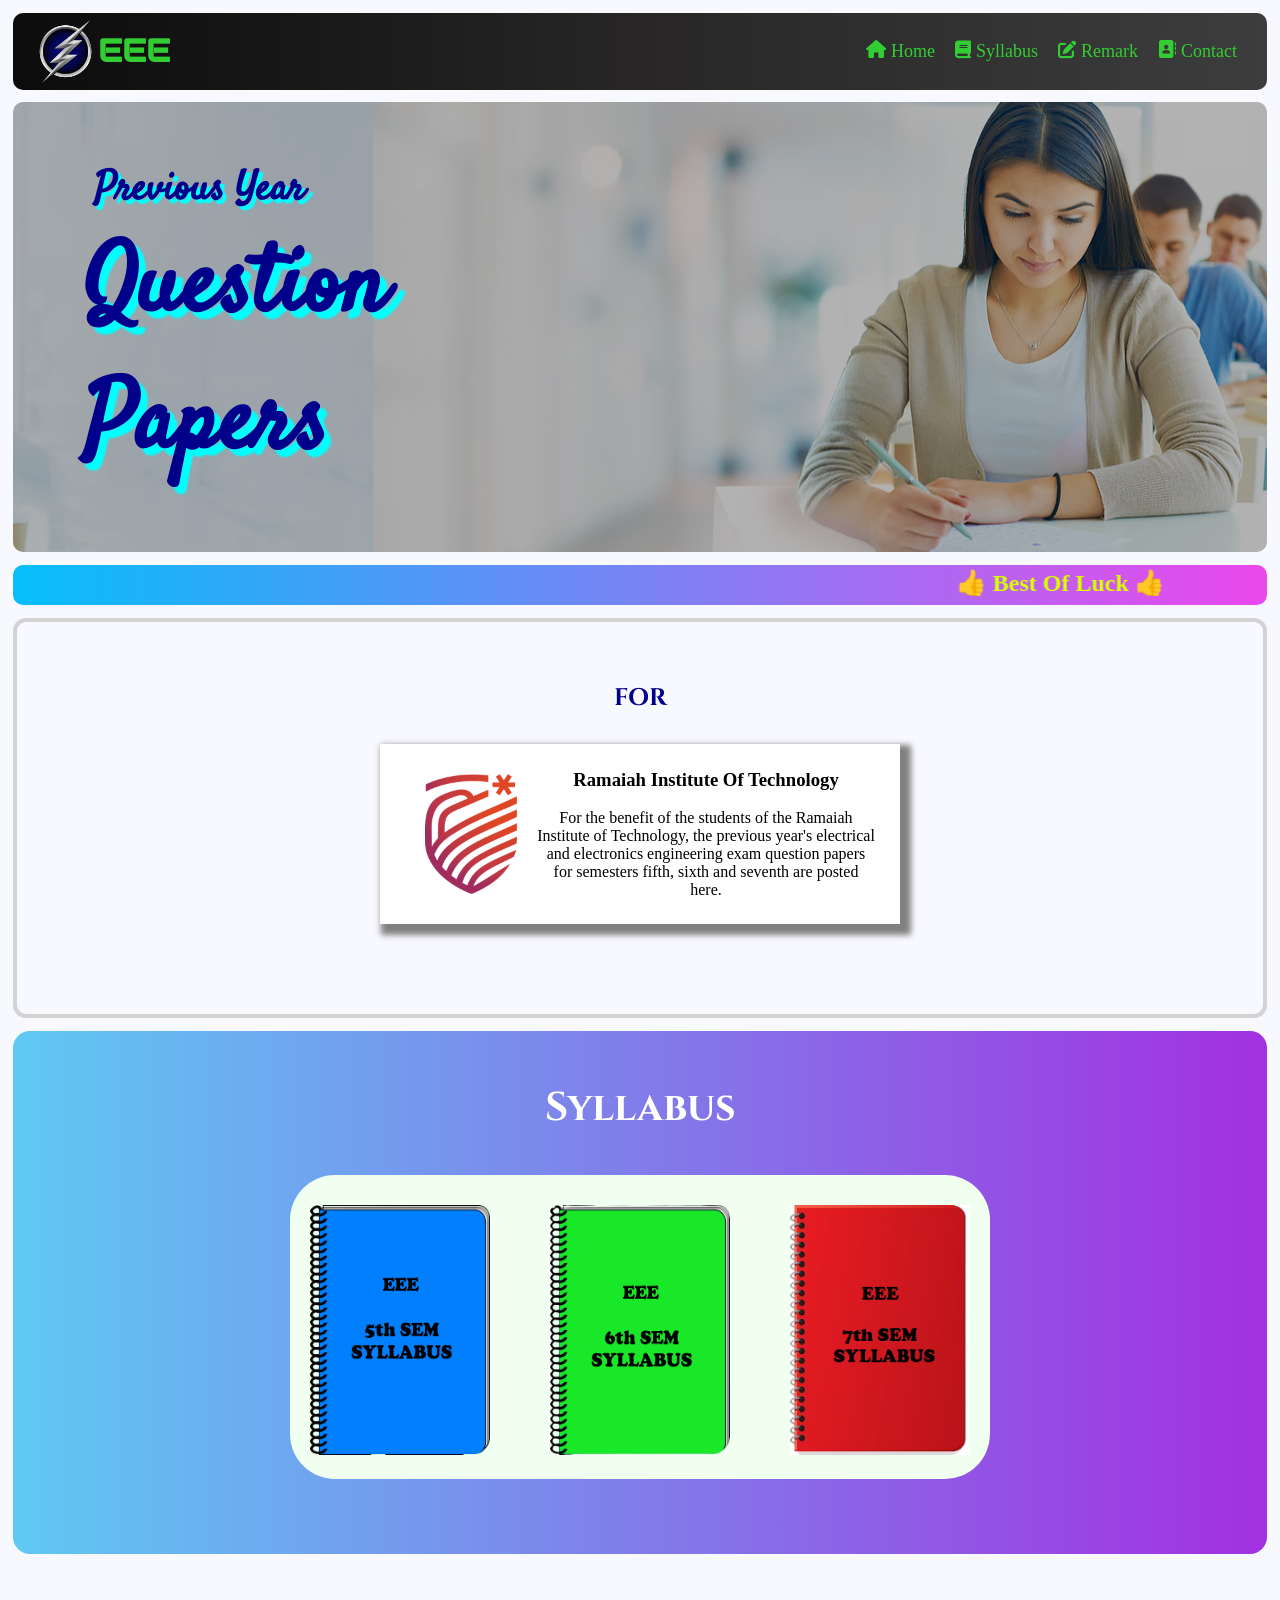
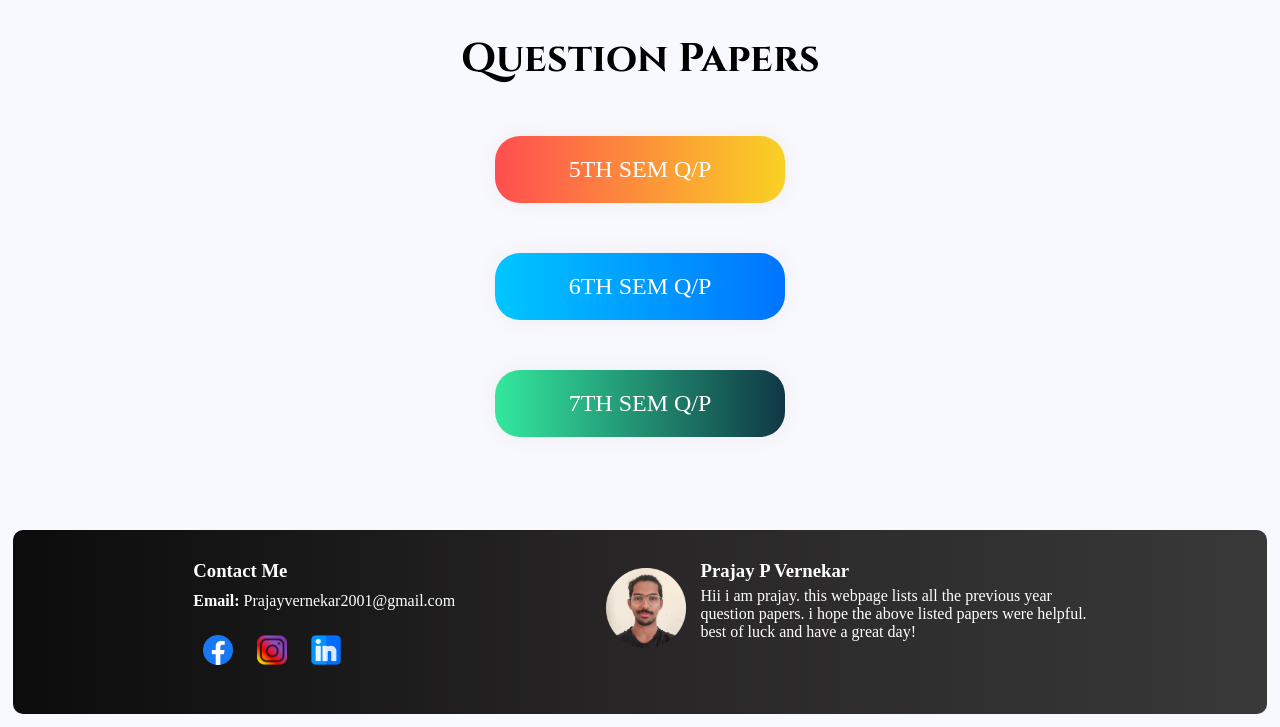
==== commit ec0dfb59: "Update index.html" ====
--- a/index.html
+++ b/index.html
@@ -364,7 +364,7 @@
             </div>
             <div class="management">
                 <div class="subject9">
-                    <h3 class="subname">Enterprenurship & Management</h3>
+                    <h3 class="subname">Enterprenurship <br> & Management</h3>
                     <a class="use" href="question papers\management\SEE 2016.doc">SEE 2016</a>
                     <a class="use" href="question papers\management\SEE 2017.doc">SEE 2017</a>
                     <a class="use" href="question papers\management\SEE 2018.doc">SEE 2018</a>
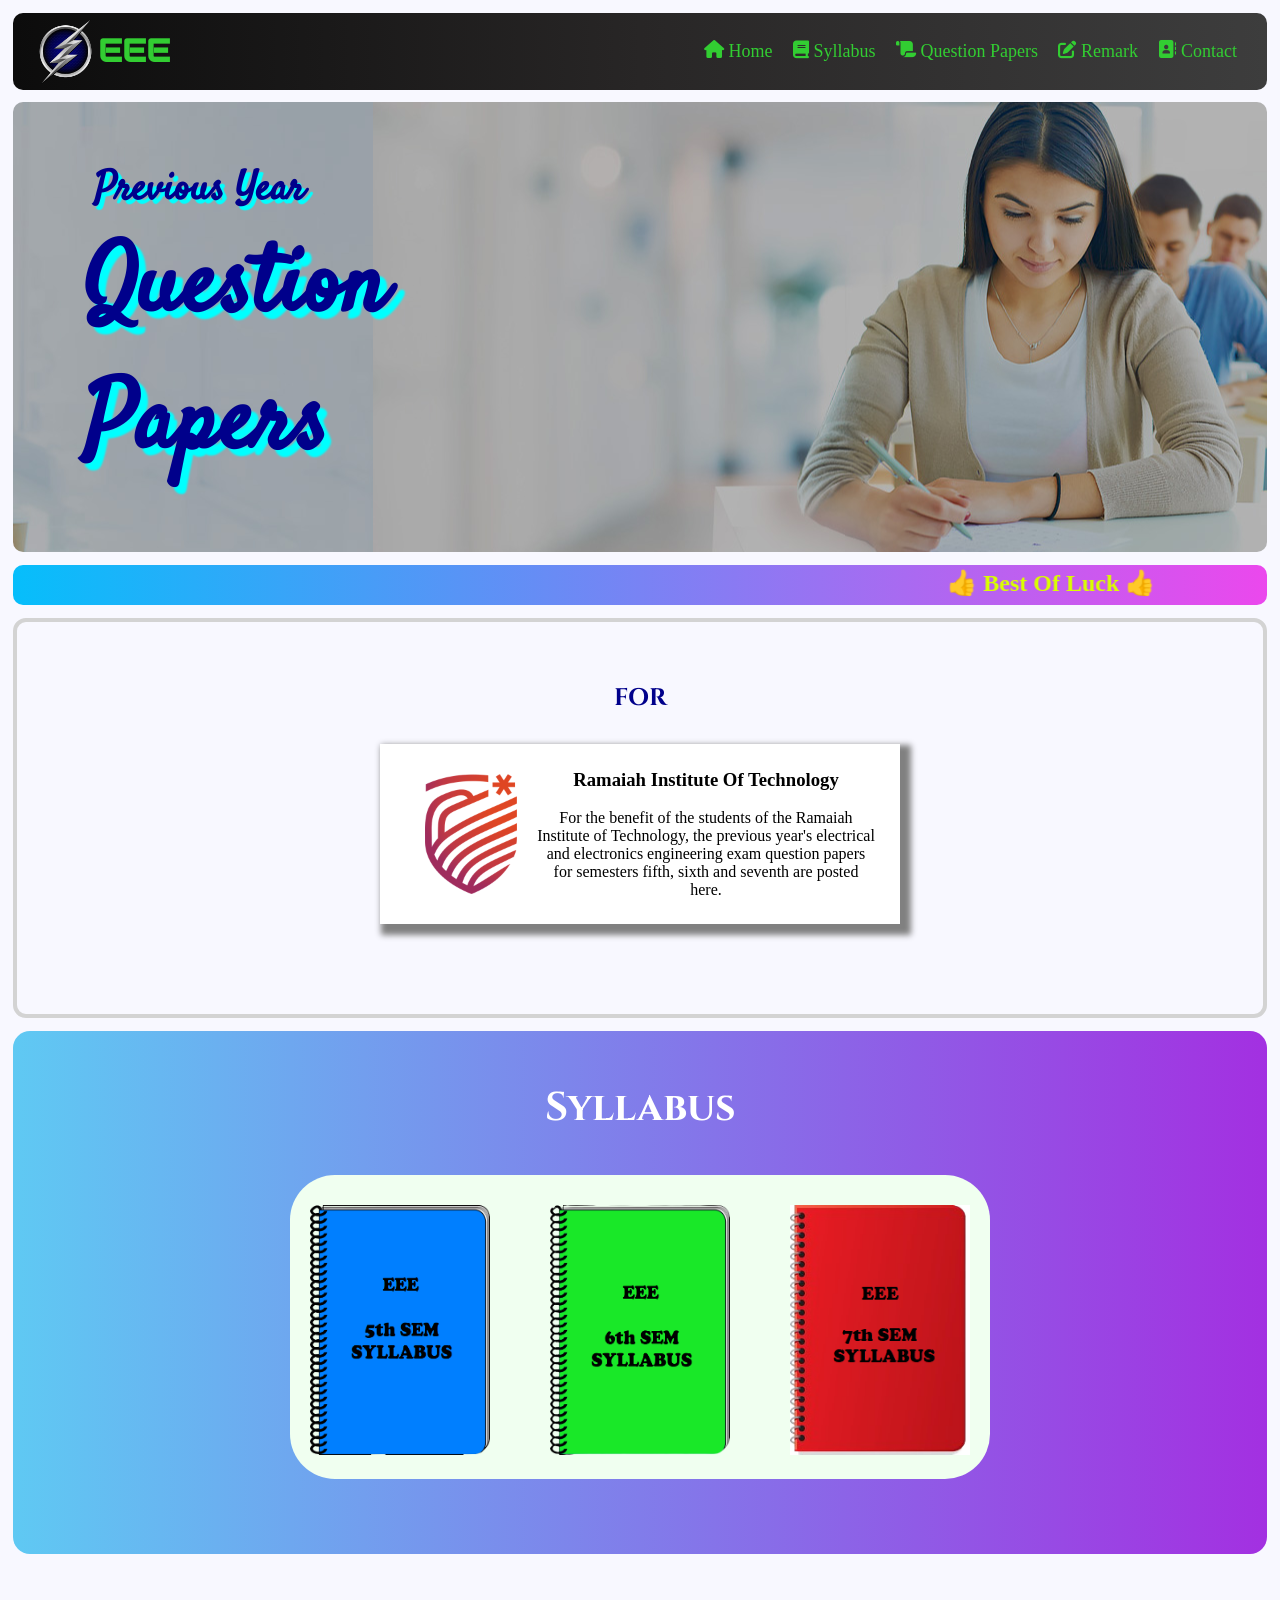
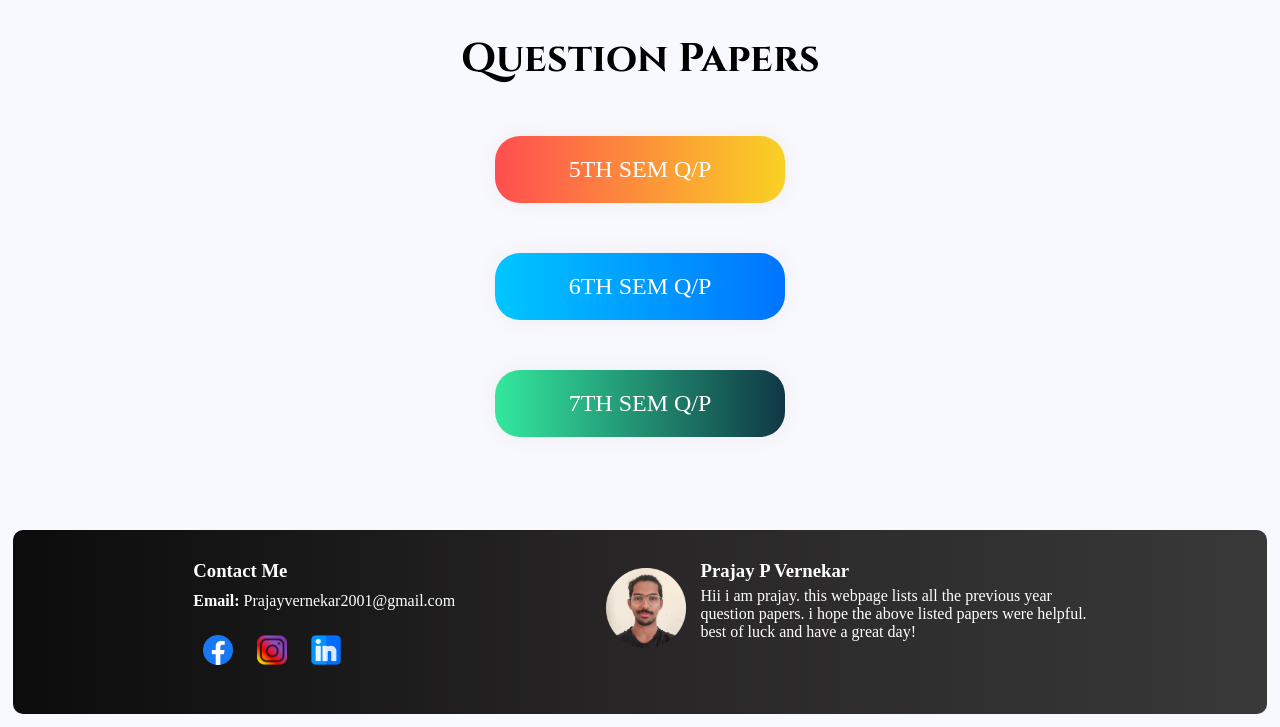
==== commit f8813659: "Update index.html" ====
--- a/index.html
+++ b/index.html
@@ -27,6 +27,7 @@
          <div class="navbar">
           <a href="#Home"> <i class="fa-solid fa-house"></i> Home</a>
           <a href="#syllabus"> <i class="fa-solid fa-book"></i> Syllabus</a>
+          <a href="#Question-Papers"><i class="fa-solid fa-scroll"></i> Question Papers</a>
           <a target="_blank" href="remark.html"><i class="fa-solid fa-pen-to-square"></i> Remark</a>
           <a href="#contact"><i class="fa-solid fa-address-book"></i> Contact</a>
          </div>
@@ -35,6 +36,7 @@
         <div id="dropdown" class="dropdown hide">
             <a href="#Home"> <i class="fa-solid fa-house"></i> Home</a>
             <a href="#syllabus"> <i class="fa-solid fa-book"></i> Syllabus</a>
+            <a href="#Question-Papers"><i class="fa-solid fa-scroll"></i> Question Papers</a>
             <a target="_blank" href="remark.html"><i class="fa-solid fa-pen-to-square"></i> Remark</a>
             <a href="#contact"><i class="fa-solid fa-address-book"></i> Contact</a>
         </div>
@@ -76,7 +78,7 @@
     
 
     <div style="background: url('https://media.istockphoto.com/vectors/faded-gray-or-white-grey-coloured-grunge-textured-horizontal-vector-vector-id1367786603?b=1&k=20&m=1367786603&s=170667a&w=0&h=tYJaDx_Y_gT_Tf35gf3Ped9LgO4_iHMWuILoeoW0rMs=')" class="six-box">
-        <h2>Question Papers</h2>
+         <h2 id="Question-Papers">Question Papers</h2>
 
         <div class="button1">
             5th sem Q/P
